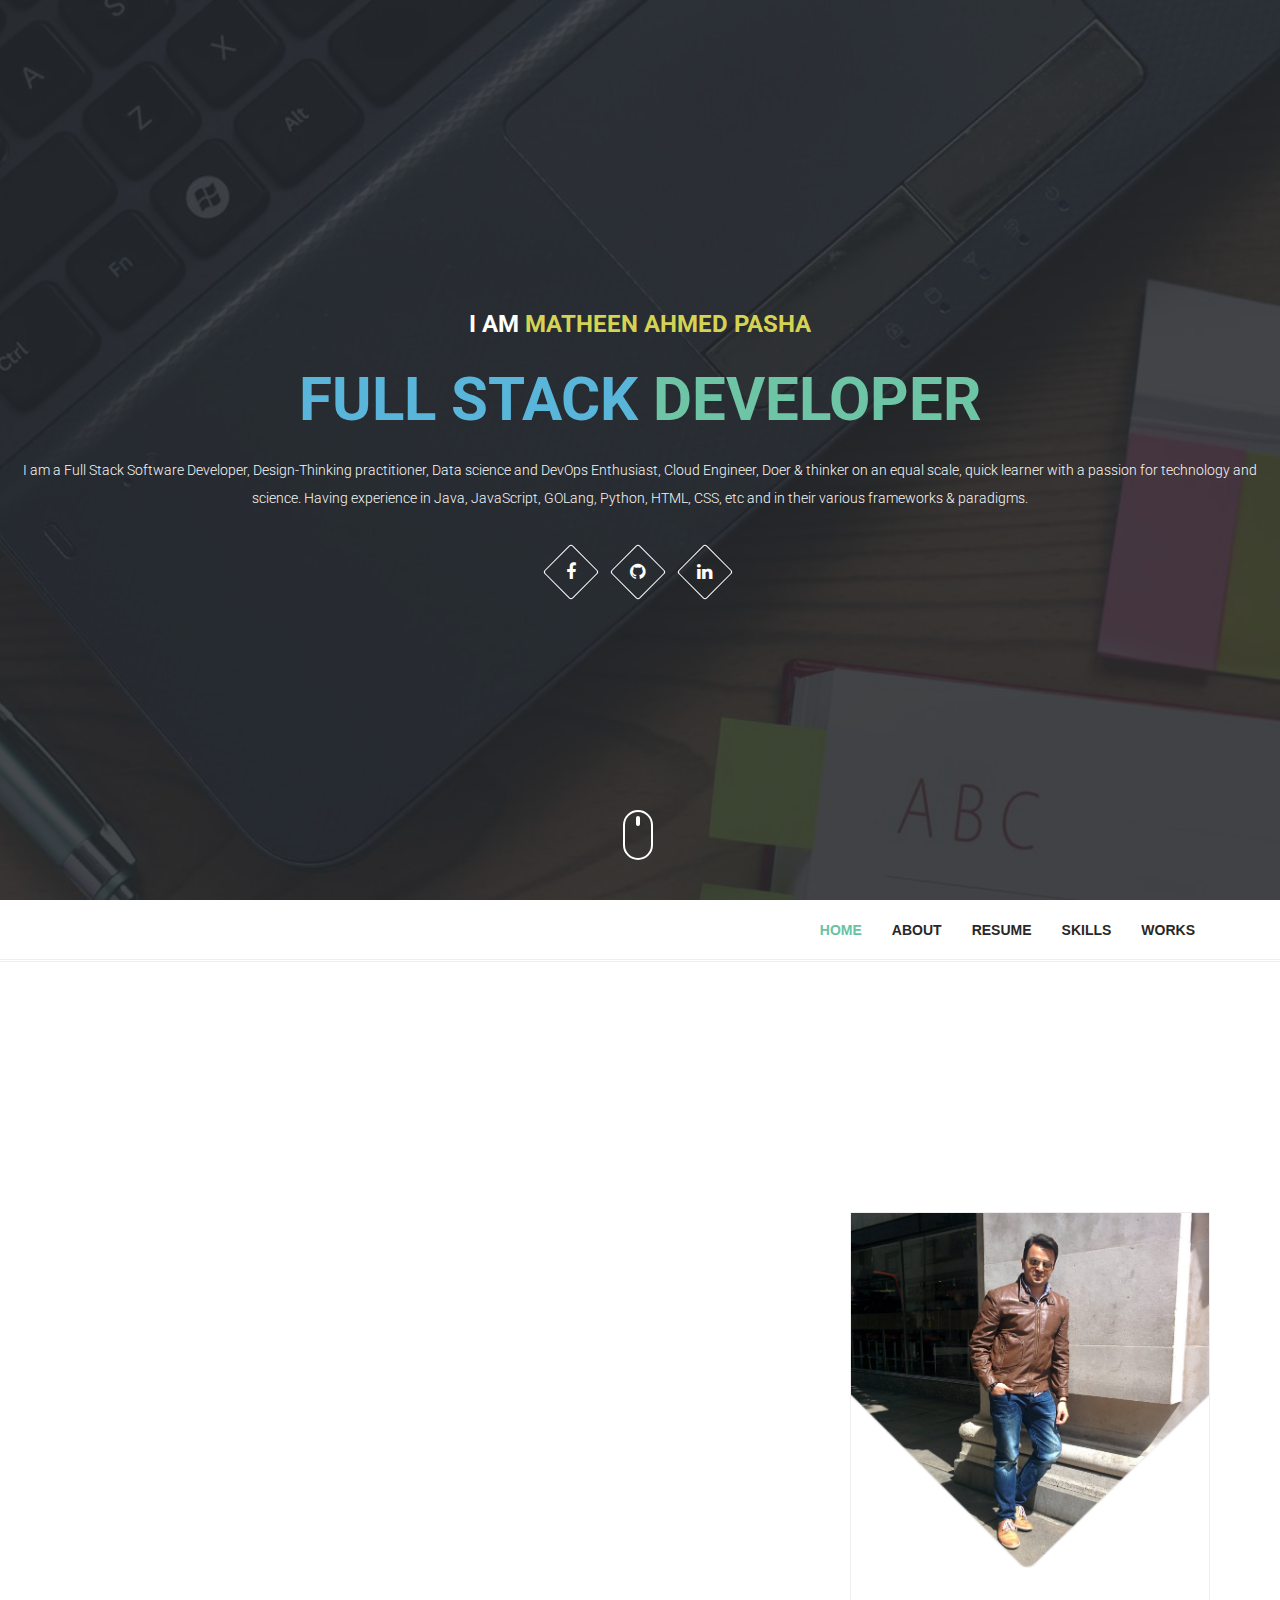
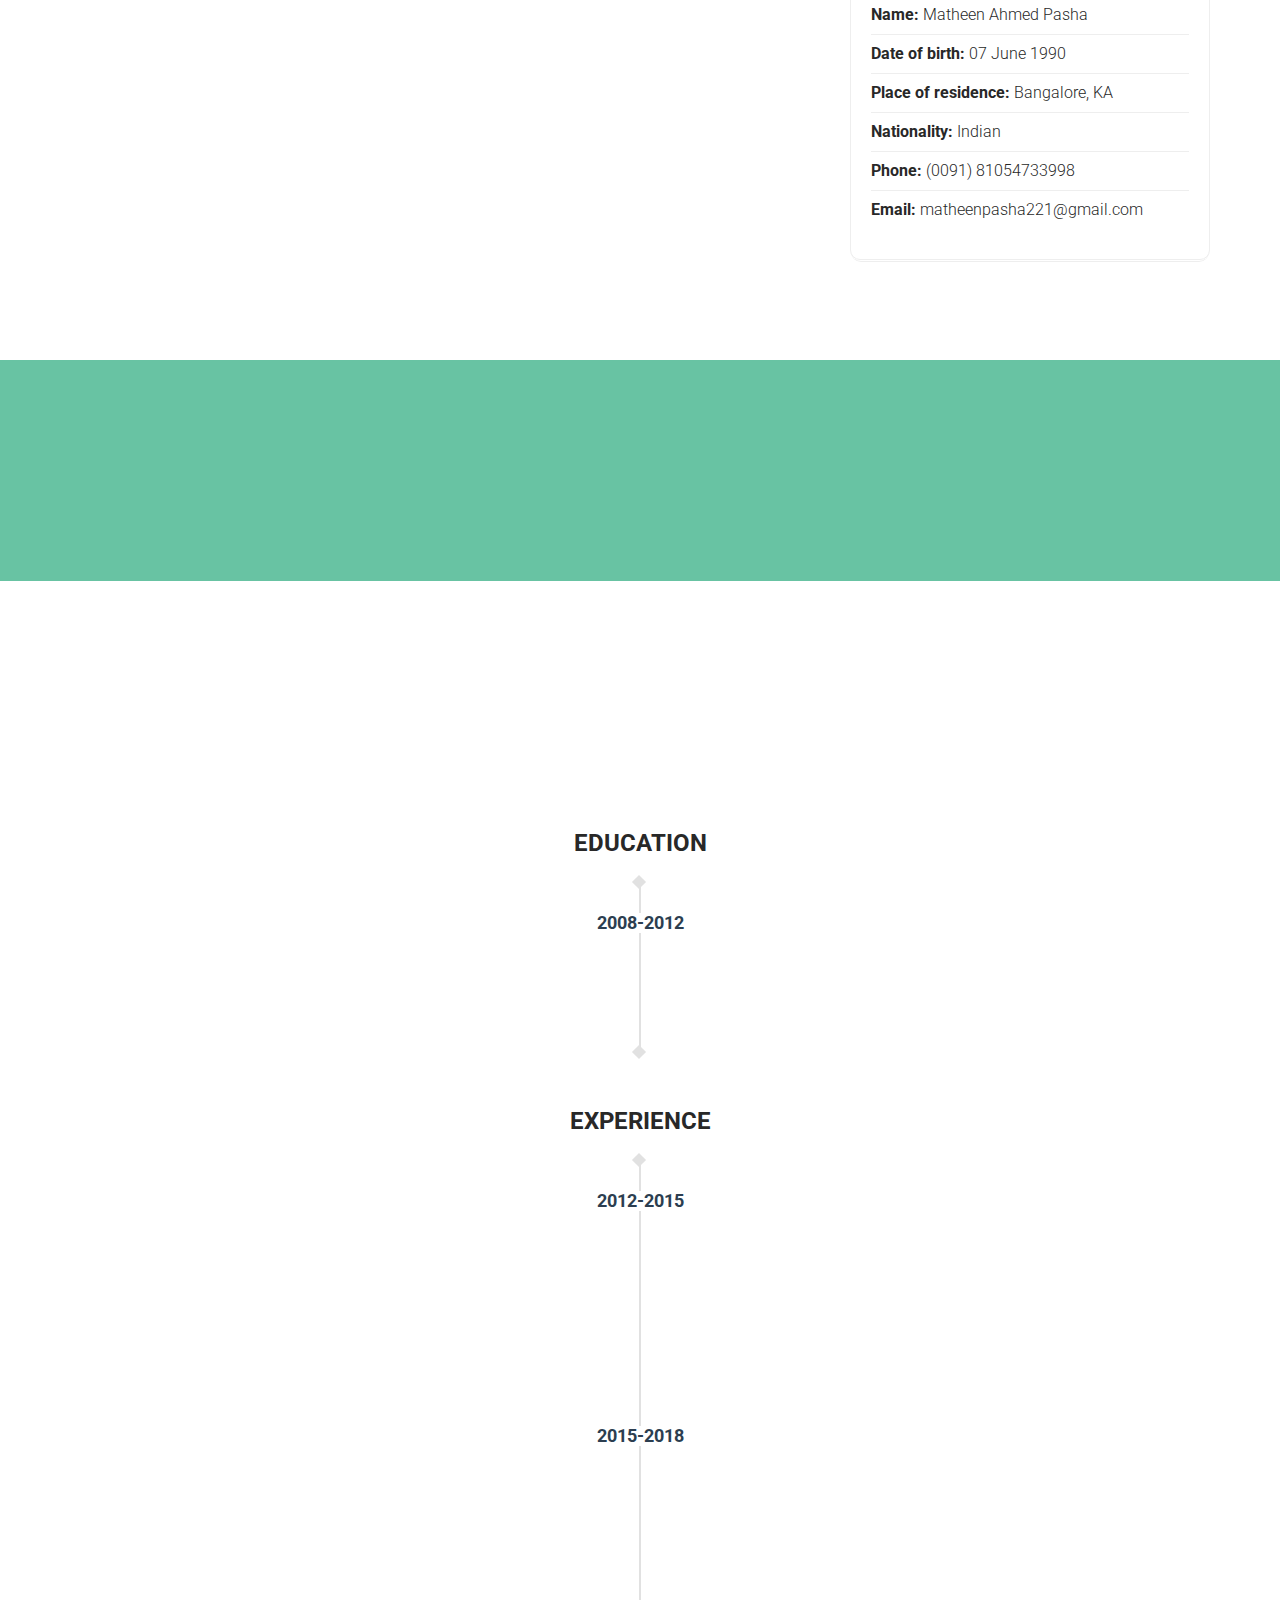
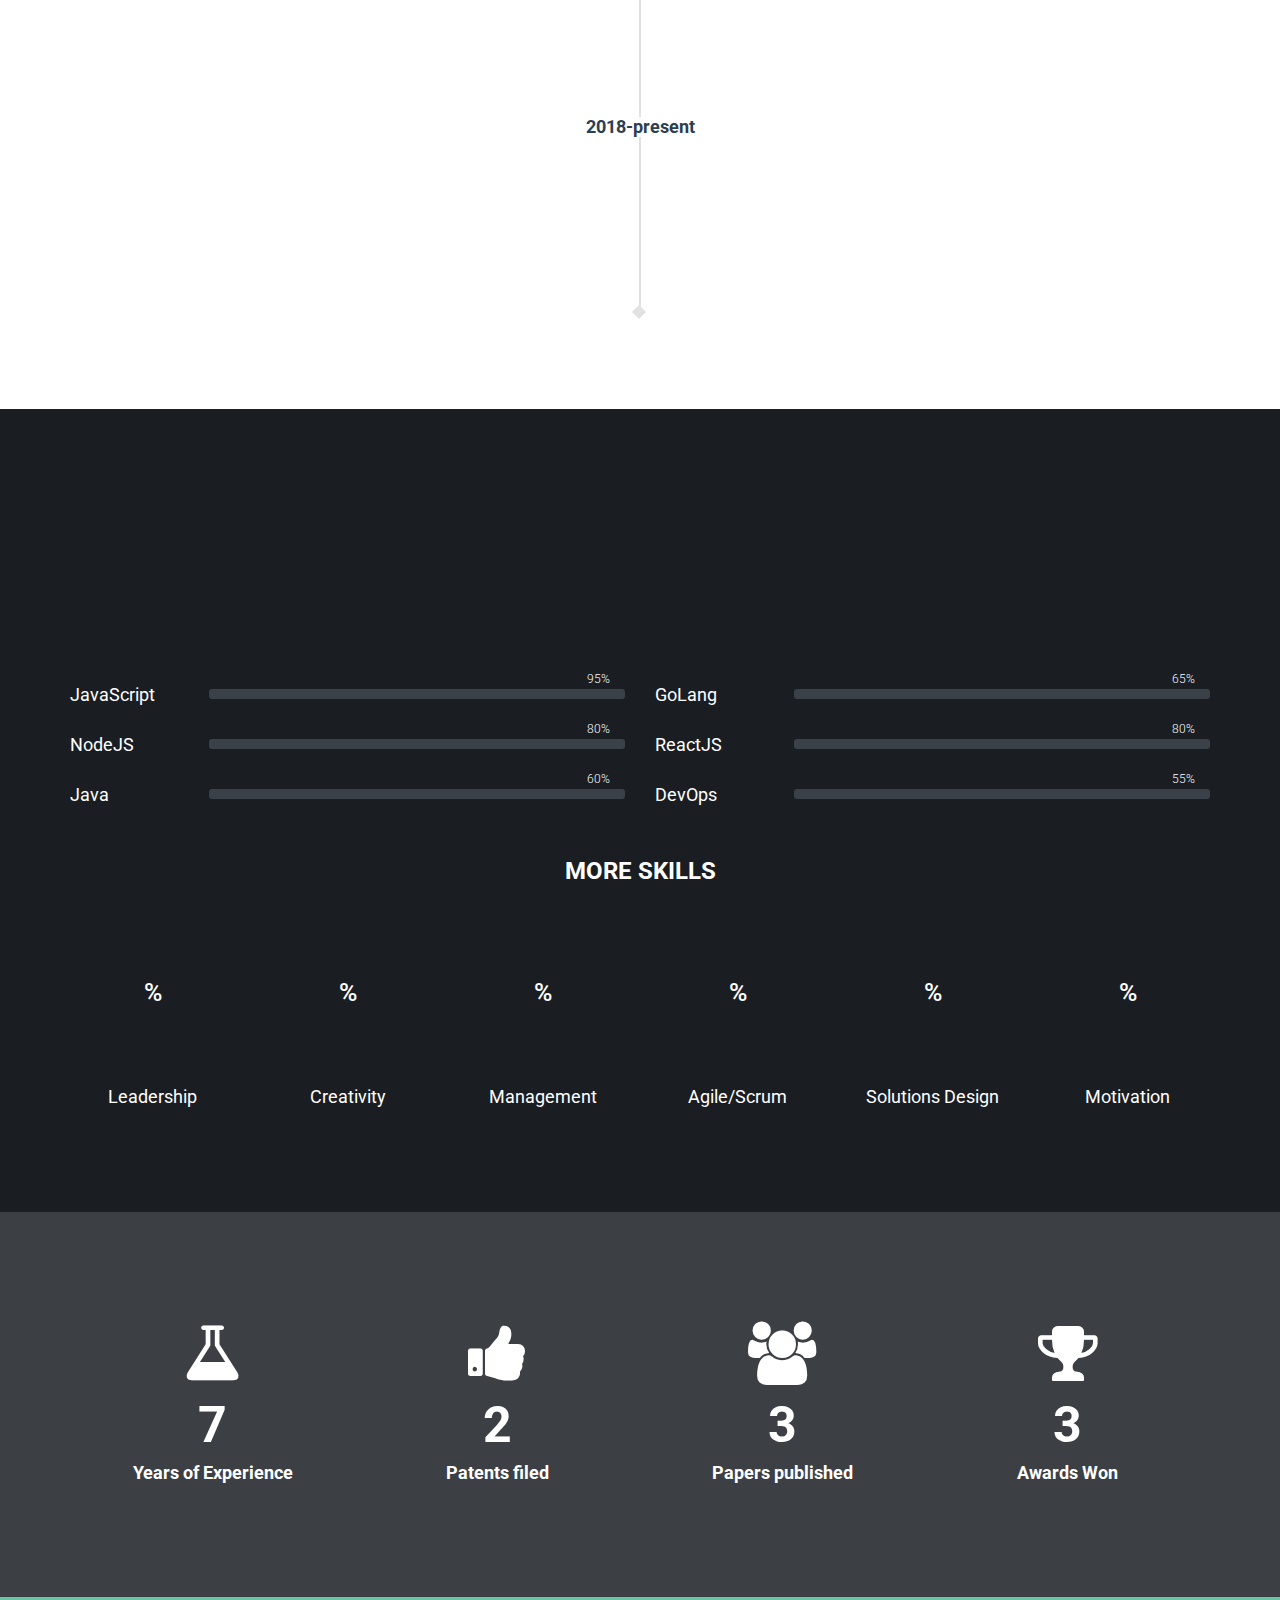
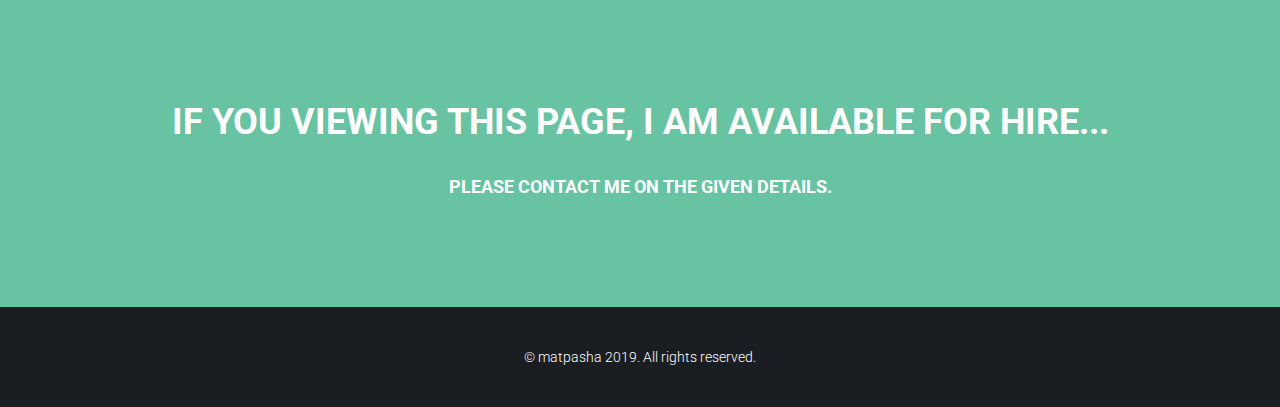
==== index.html @ d64f6df1 "Update index.html" ====
﻿<!DOCTYPE html>
<html lang="en">

<head>
	<meta charset="UTF-8">
	<meta name="viewport" content="width=device-width, initial-scale=1.0">
	<meta name="description" content="Resume of Matheen Ahmed Pasha">
  <meta name="keywords" content="Full stack developer, blockchain">
	<meta name="author" content="Matheen Ahmed Pasha">

	<title>Matheen Ahmed Pasha</title>

  <!-- Web Fonts -->
  <link href='http://fonts.googleapis.com/css?family=Roboto:400,300,500,700' rel='stylesheet' type='text/css'>
	<!-- Bootstrap core CSS -->
	<link href="assets/bootstrap/css/bootstrap.min.css" rel="stylesheet" media="screen">
	<!-- Font Awesome CSS -->
	<link href="assets/css/font-awesome.min.css" rel="stylesheet" media="screen">
	<!-- Animate css -->
  <link href="assets/css/animate.css" rel="stylesheet">
  <!-- Magnific css -->
	<link href="assets/css/magnific-popup.css" rel="stylesheet">
	<!-- Custom styles CSS -->
	<link href="assets/css/style.css" rel="stylesheet" media="screen">
  <!-- Responsive CSS -->
  <link href="assets/css/responsive.css" rel="stylesheet">

  <!-- HTML5 Shim and Respond.js IE8 support of HTML5 elements and media queries -->
  <!-- WARNING: Respond.js doesn't work if you view the page via file:// -->
  <!--[if lt IE 9]>
      <script src="https://oss.maxcdn.com/libs/html5shiv/3.7.0/html5shiv.js"></script>
      <script src="https://oss.maxcdn.com/libs/respond.js/1.4.2/respond.min.js"></script>
  <![endif]-->

  <link rel="shortcut icon" href="assets/images/ico/favicon.ico">

</head>

<body>
	<!-- Preloader -->
	<div id="tt-preloader">
		<div id="pre-status">
			<div class="preload-placeholder"></div>
		</div>
	</div>

	<!-- Home Section -->
	<section id="home" class="tt-fullHeight" data-stellar-vertical-offset="50" data-stellar-background-ratio="0.2">
		<div class="intro">
			<div class="intro-sub">I AM <span>Matheen Ahmed Pasha</span></div>
			<h1>FULL STACK <span>DEVELOPER</span></h1>
			<p>I am a Full Stack Software Developer,
				Design-Thinking practitioner, Data science and DevOps Enthusiast, Cloud Engineer, Doer & thinker on an equal scale,
				quick learner with a passion for technology and science.
				Having experience in Java, JavaScript, GOLang, Python, HTML, CSS, etc and in
				their various frameworks & paradigms.</p>

      <div class="social-icons">
        <ul class="list-inline">
          <li><a href="https://www.facebook.com/matheen.pasha" target="_blank"><i class="fa fa-facebook"></i></a></li>
					<li><a href="https://github.com/matheenpasha" target="_blank"><i class="fa fa-github"></i></a></li>
					<li><a href="https://www.linkedin.com/in/matpasha/" target="_blank"><i class="fa fa-linkedin"></i></a></li>
        </ul>
      </div> <!-- /.social-icons -->
		</div>

		<div class="mouse-icon">
			<div class="wheel"></div>
		</div>
	</section><!-- End Home Section -->




	<!-- Navigation -->
	<header class="header">
		<nav class="navbar navbar-custom" role="navigation">
			<div class="container">
				<div class="navbar-header">
					<button type="button" class="navbar-toggle" data-toggle="collapse" data-target="#custom-collapse">
						<span class="sr-only">Toggle navigation</span>
						<span class="icon-bar"></span>
						<span class="icon-bar"></span>
						<span class="icon-bar"></span>
					</button>
					<!-- <a class="navbar-brand" href="index.html"><img src="assets/images/logo.png" alt=""></a> -->
				</div>

				<div class="collapse navbar-collapse" id="custom-collapse">
					<ul class="nav navbar-nav navbar-right">
						<li><a href="#home">Home</a></li>
						<li><a href="#about">About</a></li>
						<li><a href="#resume">Resume</a></li>
						<li><a href="#skills">Skills</a></li>
						<li><a href="#works">Works</a></li>
						<!-- <li><a href="#blog">Blog</a></li>
            <li><a href="#contact">Contact</a></li> -->
					</ul>
				</div>
			</div><!-- .container -->
		</nav>
	</header><!-- End Navigation -->


    <!-- About Section -->
    <section id="about" class="about-section section-padding">
      <div class="container">
        <h2 class="section-title wow fadeInUp">About Me</h2>

        <div class="row">

          <div class="col-md-4 col-md-push-8">
            <div class="biography">
              <div class="myphoto">
                <img src="assets/images/mat.jpg" alt="">
              </div>
              <ul>
                <li><strong>Name:</strong> Matheen Ahmed Pasha</li>
                <li><strong>Date of birth:</strong> 07 June 1990</li>
								<li><strong>Place of residence:</strong> Bangalore, KA</li>
                <li><strong>Nationality:</strong> Indian</li>
                <li><strong>Phone:</strong> (0091) 81054733998</li>
                <li><strong>Email:</strong> matheenpasha221@gmail.com</li>
              </ul>
            </div>
          </div> <!-- col-md-4 -->

          <div class="col-md-8 col-md-pull-4">
            <div class="short-info wow fadeInUp">
              <h3>Objective</h3>
              <p>An opportunity to work and upgrade myself, as well as being involved in an organization that believes in gaining a competitive edge and giving back to the community. I'm presently expanding my solid experience as a full stack programmer. I focus on using my technical &amp; interpersonal skills to build great applications end to end based on latest technologies &amp; frameworks. I hope to develop skills in solutions designing and my knowledge of Blockchain, and become an honest asset to the current IT eco system. As an individual, I'm self-confident you’ll find me creative, hard working, funny and naturally passionate. I’m a forward thinker, which others may find inspiring when working as a team.</p>
            </div>

            <div class="short-info wow fadeInUp">
              <h3>What I Do ?</h3>
              <p>I started my career as a web developer initially building a robust mobile web-app framework for Europe's biggest tour operator  &amp; have moved full stack since I started working at IBM India software labs. Here at IBM, we are working on creating the next generation of Master Data Management which cloud native & has a data-first approach which will reduce the initial configuration & deployment time to a bare minimum.</p>

              <ul class="list-check">
                <li>Java</li>
                <li>JavaScript</li>
                <li>NodeJS</li>
                <li>GOLang</li>
                <li>Python</li>
								<li>DevOps - Docker & Kubernetes</li>
              </ul>
            </div>

            <!-- <div class="my-signature">
              <img src="assets/images/sign.png" alt="">
            </div> -->

            <div class="download-button">
              <!-- <a class="btn btn-info btn-lg" href="#contact"><i class="fa fa-paper-plane"></i>Send me message</a> -->
              <!-- <a class="btn btn-primary btn-lg" href="#"><i class="fa fa-download"></i>download my cv</a> -->
            </div>
          </div>


        </div> <!-- /.row -->
      </div> <!-- /.container -->
    </section><!-- End About Section -->

		<section class="hire-section text-center" data-stellar-vertical-offset="50" data-stellar-background-ratio="0.2">
      <div class="hire-section-bg">
        <div class="container">
          <div class="row">
            <div class="col-md-12">
              <!-- <h2>If you viewing this page, I am available for hire...</h2>
              <h4>Please contact me on given details.</h4> -->
            </div><!-- /.col-md-12 -->
          </div><!-- /.row -->
        </div><!-- /.container -->
      </div><!-- /.hire-section-bg -->
    </section><!-- End Hire Section -->





    <!-- Resume Section -->
    <section id="resume" class="resume-section section-padding">
        <div class="container">
            <h2 class="section-title wow fadeInUp">Resume</h2>
            <div class="row">
                <div class="col-md-12">
                    <div class="resume-title">
                        <h3>Education</h3>
                    </div>
                    <div class="resume">
                        <ul class="timeline">
                            <li>
                                <div class="posted-date">
                                    <span class="month">2008-2012</span>
                                </div><!-- /posted-date -->

                                <div class="timeline-panel wow fadeInUp">
                                    <div class="timeline-content">
                                        <div class="timeline-heading">
                                            <h3>Bachelor degree certificate</h3>
                                            <span>Bachelor of Engineering in Electronics & Communications, VTU</span>
                                        </div><!-- /timeline-heading -->

                                        <div class="timeline-body">
                                            <p>I have completed the Engineering degree with distinction honors</p>
                                        </div><!-- /timeline-body -->
                                    </div> <!-- /timeline-content -->
                                </div><!-- /timeline-panel -->
                            </li>
                        </ul>
                    </div>
                </div>
            </div><!-- /row -->

            <div class="row">
                <div class="col-md-12">
                    <div class="resume-title">
                        <h3>Experience</h3>
                    </div>
                    <div class="resume">
                        <ul class="timeline">
                            <li class="timeline-inverted">
                                <div class="posted-date">
                                  <span class="month">2012-2015</span>
                                </div><!-- /posted-date -->

                                <div class="timeline-panel wow fadeInUp">
                                    <div class="timeline-content">
                                        <div class="timeline-heading">
                                            <h3>System Analyst, Web Developer</h3>
                                            <span>Sonata Software Pvt Ltd, Bangalore</span>
                                        </div><!-- /timeline-heading -->

                                        <div class="timeline-body">
                                            <p>I joined Sonata as a fresher &amp; was moved to client location in London within a year. I worked very closely wth the client at their office for 2 years.</p>
                                        </div><!-- /timeline-body -->
                                    </div> <!-- /timeline-content -->
                                </div> <!-- /timeline-panel -->
                            </li>

                            <li>
                                <div class="posted-date">
                                  <span class="month">2015-2018</span>
                                </div><!-- /posted-date -->

                                <div class="timeline-panel wow fadeInUp">
                                    <div class="timeline-content">
                                        <div class="timeline-heading">
                                            <h3>Software Engineer</h3>
                                            <span>IBM India Software Labs, Bangalore</span>
                                        </div><!-- /timeline-heading -->

                                        <div class="timeline-body">
                                            <p>Initially joined the DB2 open source drivers team, now we are working on creating the next generation of Master Data Management on Blockchain where I am contributing as a tech evangelist for exploring various technologies and using them to implement a Entity resolution product on IBM's very own Hyperledger framework</p>
                                        </div><!-- /timeline-body -->
                                    </div> <!-- /timeline-content -->
                                </div><!-- /timeline-panel -->
                            </li>

														<li class="timeline-inverted">
																<div class="posted-date">
																	<span class="month">2018-present</span>
																</div><!-- /posted-date -->

																<div class="timeline-panel wow fadeInUp">
																		<div class="timeline-content">
																				<div class="timeline-heading">
																						<h3>Senior Staff Software Engineer</h3>
																						<span>IBM India Software Labs, Bangalore</span>
																				</div><!-- /timeline-heading -->

																				<div class="timeline-body">
																						<p>Leading a smaller team in the IBM's Master Data Management (MDM) bigger product team, for the India lab, to deliver the UI microservice for configuration hub in the new cloud-native next-gen MDM</p>
																				</div><!-- /timeline-body -->
																		</div> <!-- /timeline-content -->
																</div><!-- /timeline-panel -->
														</li>
                        </ul>
                    </div>
                </div>
            </div><!-- /row -->
        </div><!-- /.container -->
    </section><!-- End Resume Section -->


    <!-- Skills Section -->
    <section id="skills" class="skills-section section-padding">
      <div class="container">
        <h2 class="section-title wow fadeInUp">Skills</h2>

        <div class="row">
          <div class="col-md-6">
            <div class="skill-progress">
              <div class="skill-title"><h3>JavaScript</h3></div>
              <div class="progress">
                <div class="progress-bar six-sec-ease-in-out" role="progressbar" aria-valuenow="95" aria-valuemin="0" aria-valuemax="100" ><span>95%</span>
                </div>
              </div><!-- /.progress -->
            </div><!-- /.skill-progress -->

            <div class="skill-progress">
              <div class="skill-title"><h3>NodeJS</h3></div>
              <div class="progress">
                <div class="progress-bar six-sec-ease-in-out" role="progressbar" aria-valuenow="80" aria-valuemin="0" aria-valuemax="100" ><span>80%</span>
                </div>
              </div><!-- /.progress -->
            </div><!-- /.skill-progress -->
            <div class="skill-progress">
              <div class="skill-title"><h3>Java</h3></div>
              <div class="progress">
                <div class="progress-bar six-sec-ease-in-out" role="progressbar" aria-valuenow="60" aria-valuemin="0" aria-valuemax="100" ><span>60%</span>
                </div>
              </div><!-- /.progress -->
            </div><!-- /.skill-progress -->
          </div><!-- /.col-md-6 -->

          <div class="col-md-6">
            <div class="skill-progress">
              <div class="skill-title"><h3>GoLang</h3></div>
              <div class="progress">
                <div class="progress-bar six-sec-ease-in-out" role="progressbar" aria-valuenow="65" aria-valuemin="0" aria-valuemax="100" ><span>65%</span>
                </div>
              </div><!-- /.progress -->
            </div><!-- /.skill-progress -->
            <div class="skill-progress">
              <div class="skill-title"><h3>ReactJS</h3></div>
              <div class="progress">
                <div class="progress-bar six-sec-ease-in-out" role="progressbar" aria-valuenow="80" aria-valuemin="0" aria-valuemax="100" ><span>80%</span>
                </div>
              </div><!-- /.progress -->
            </div><!-- /.skill-progress -->
            <div class="skill-progress">
              <div class="skill-title"><h3>DevOps</h3></div>
              <div class="progress">
                <div class="progress-bar six-sec-ease-in-out" role="progressbar" aria-valuenow="60" aria-valuemin="0" aria-valuemax="100" ><span>55%</span>
                </div>
              </div><!-- /.progress -->
            </div><!-- /.skill-progress -->
          </div><!-- /.col-md-6 -->
        </div><!-- /.row -->

        <div class="skill-chart text-center">
          <h3>More skills</h3>
        </div>

        <div class="row more-skill text-center">
          <div class="col-xs-12 col-sm-4 col-md-2">
              <div class="chart" data-percent="65" data-color="e74c3c">
                    <span class="percent"></span>
                    <div class="chart-text">
                      <span>leadership</span>
                    </div>
                </div>
            </div>
            <div class="col-xs-12 col-sm-4 col-md-2">
              <div class="chart" data-percent="80" data-color="2ecc71">
                    <span class="percent"></span>
                    <div class="chart-text">
                      <span>Creativity</span>
                    </div>
                </div>
            </div>
            <div class="col-xs-12 col-sm-4 col-md-2">
              <div class="chart" data-percent="55" data-color="3498db">
                    <span class="percent"></span>
                    <div class="chart-text">
                      <span>Management</span>
                    </div>
                </div>
            </div>
            <div class="col-xs-12 col-sm-4 col-md-2">
              <div class="chart" data-percent="70" data-color="3498db">
                    <span class="percent"></span>
                    <div class="chart-text">
                      <span>Agile/Scrum</span>
                    </div>
                </div>
            </div>
            <div class="col-xs-12 col-sm-4 col-md-2">
              <div class="chart" data-percent="21" data-color="3498db">
                    <span class="percent"></span>
                    <div class="chart-text">
                      <span>Solutions design</span>
                    </div>
                </div>
            </div>
            <div class="col-xs-12 col-sm-4 col-md-2">
              <div class="chart" data-percent="78" data-color="3498db">
                    <span class="percent"></span>
                    <div class="chart-text">
                      <span>Motivation</span>
                    </div>
                </div>
            </div>
        </div>

      </div><!-- /.container -->
    </section><!-- End Skills Section -->


    <!-- Works Section -->



    <!-- Facts Section -->
    <section id="facts" class="facts-section text-center" data-stellar-vertical-offset="50" data-stellar-background-ratio="0.2">
      <div class="tt-overlay-bg">
        <div class="container">
          <div class="row">
            <div class="col-md-12">
              <div class="count-wrap">
                <div class="col-sm-3 col-xs-6">
                  <i class="fa fa-flask"></i>
                  <h3 class="timer">7</h3>
                  <p>Years of Experience</p>
                </div>
                <div class="col-sm-3 col-xs-6">
                  <i class="fa fa-thumbs-up"></i>
                  <h3 class="timer">2</h3>
                  <p>Patents filed</p>
                </div>
                <div class="col-sm-3 col-xs-6">
                  <i class="fa fa-users"></i>
                  <h3 class="timer">3</h3>
                  <p>Papers published</p>
                </div>
                <div class="col-sm-3 col-xs-6">
                  <i class="fa fa-trophy"></i>
                  <h3 class="timer">3</h3>
                  <p>Awards Won</p>
                </div>
              </div><!-- /count-wrap -->
            </div><!-- /.col-md-12 -->
          </div><!-- /.row -->
        </div><!-- /.container -->
      </div>
    </section> <!-- End Facts Section -->




    <!-- Hire Section -->
    <section class="hire-section text-center" data-stellar-vertical-offset="50" data-stellar-background-ratio="0.2">
      <div class="hire-section-bg">
        <div class="container">
          <div class="row">
            <div class="col-md-12">
              <h2>If you viewing this page, I am available for hire...</h2>
              <h4>Please contact me on the given details.</h4>
            </div><!-- /.col-md-12 -->
          </div><!-- /.row -->
        </div><!-- /.container -->
      </div><!-- /.hire-section-bg -->
    </section><!-- End Hire Section -->



    <!-- Contact Section -->



	<!-- Footer Section -->
    <footer class="footer-wrapper">
      <div class="container">
        <div class="row">
          <div class="col-md-12">
            <div class="copyright text-center">
              <p>&copy; matpasha 2019. All rights reserved.</p>
            </div>
          </div>
        </div>
      </div>
    </footer><!-- End Footer Section -->


	<!-- Scroll-up -->
	<div class="scroll-up">
		<a href="#home"><i class="fa fa-angle-up"></i></a>
	</div>

	<!-- Javascript files -->
	<script src="assets/js/jquery.js"></script>
	<script src="assets/bootstrap/js/bootstrap.min.js"></script>
  <script src="assets/js/jquery.stellar.min.js"></script>
	<script src="assets/js/jquery.sticky.js"></script>
  <script src="assets/js/smoothscroll.js"></script>
	<script src="assets/js/wow.min.js"></script>
  <script src="assets/js/jquery.countTo.js"></script>
  <script src="assets/js/jquery.inview.min.js"></script>
  <script src="assets/js/jquery.easypiechart.js"></script>
  <script src="assets/js/jquery.shuffle.min.js"></script>
  <script src="assets/js/jquery.magnific-popup.min.js"></script>
  <!-- <script src="http://a.vimeocdn.com/js/froogaloop2.min.js"></script> -->
  <script src="assets/js/jquery.fitvids.js"></script>
  <!-- <script src="https://maps.googleapis.com/maps/api/js?v=3.exp&amp;sensor=false"></script> -->
  <script src="assets/js/scripts.js"></script>
</body>
</html>
---- assets/css/style.css ----
/*
    Author: TrendyTheme
    Template: I AM X
    Version: 1.2
    URL: http://demo.trendytheme.net/iamx/html
*/


/*
====================================
------------------------------------
    1. General
    2. Typography
    3. Home
    4. Navigation
    5. About
    6. Video
    7. Resume
    8. Skill
    9. Chart
    10. Work
    11. Facts
    12. Blog
    13. Hire
    14. Contact
    15. Footer
-------------------------------------
=====================================
*/


body{
    font-family: 'Roboto', sans-serif;
    line-height: 28px;
    font-weight: 300;
    font-size: 14px;
    color:#282828;
    background-color: #fff;
    -webkit-text-size-adjust: 100%;
    -webkit-overflow-scrolling: touch;
    -webkit-font-smoothing: antialiased !important;
}

body, html{
    overflow-x:hidden;
}

/* Link style
---------------------------------------------------------*/
a {
    color: #68c3a3;
}
a,
a > * {
    outline: none;
    cursor: pointer;
    text-decoration: none;
}
a:focus,
a:hover {
    outline: none;
    color: #333333;
    text-decoration: none;
}


/* Transition elsements
-------------------------------------------------------- */
.navbar a,
.form-control {
	-webkit-transition: all 0.4s ease-in-out 0s;
	   -moz-transition: all 0.4s ease-in-out 0s;
		-ms-transition: all 0.4s ease-in-out 0s;
		 -o-transition: all 0.4s ease-in-out 0s;
			transition: all 0.4s ease-in-out 0s;
}

a,
.btn {
	-webkit-transition: all 0.125s ease-in-out 0s;
	   -moz-transition: all 0.125s ease-in-out 0s;
		-ms-transition: all 0.125s ease-in-out 0s;
		 -o-transition: all 0.125s ease-in-out 0s;
			transition: all 0.125s ease-in-out 0s;
}

/* Reset box-shadow
/* ------------------------------------------------------ */

.btn,
.form-control,
.form-control:hover,
.form-control:focus,
.navbar-custom .dropdown-menu {
	-webkit-box-shadow: none;
			box-shadow: none;
}




/* === Typography === */

h1, h2, h3, h4, h5, h6{
    font-weight: 700;
    margin:0;
    text-transform: uppercase;
}

h1 {
    font-size: 36px;
    line-height: 36px;
}

h2 {
    font-size: 30px;
    line-height: 30px;
}

h3 {
    font-size: 24px;
    line-height: 24px;
}

h4 {
    font-size: 18px;
}

h5 {
    font-size: 14px;
}

h6 {
    font-size     : 12px;
}



/* === FORM STYLE === */
.form-control {
    height: 45px;
    background-color: #f7f7f7;
    border: 1px solid #e8e8e8;
    border-radius: 0;
    box-shadow: none;
}

.form-control:focus {
    border-color: #68c3a3;
    box-shadow: none;
}




/* Alert Style
-----------------------------------------------------*/
.alert {
    padding: 10px 15px;
    margin-top: 20px;
    margin-bottom: 20px;
    border-radius: 0;
}

.alert strong {
  display: inline-block !important;
  margin: 0 !important;
}



/* BUTTON STYLE
-----------------------------------------------------*/
/*common-btn*/
.btn{
    border: 0;
    border-bottom: 3px solid;
    font-weight: 700;
    text-transform: uppercase;
    line-height: 28px;
    padding: 9px 22px;
}

/*large-btn*/
.btn-lg,
.btn-group-lg>.btn {
    padding: 14px 20px;
    font-size: 14px;
    border-radius: 4px;
}

/*btn-primary*/
.btn-primary{
    background-color:#68c3a3;
    border-color: rgba(51, 51, 51, 0.15);
}

.btn-primary:hover,
.btn-primary:focus,
.btn-primary.focus,
.btn-primary:active,
.btn-primary.active,
.open>.dropdown-toggle.btn-primary {
    color: #fff;
    background-color: #4eb28f;
    border-color: #4eb28f;
}

/*btn-info*/
.btn-info{
    background-color:#52b3d9;
    border-color: rgba(51, 51, 51, 0.15);
}

.btn-info:hover,
.btn-info:focus,
.btn-info.focus,
.btn-info:active,
.btn-info.active,
.open>.dropdown-toggle.btn-info {
    color: #fff;
    background-color: #4aa0c2;
    border-color: #4aa0c2;
}

/*btn-default*/
.btn-default {
    background: transparent;
    border: 1px solid #fff;
    color: #fff;
}
.btn-default:hover,
.btn-default:focus,
.btn-default.focus,
.btn-default:active,
.btn-default.active{
    color: #68c3a3;
    background-color: #fff;
    border-color: #fff;
}


button:focus {
    outline: none;
}


/*IMAGES*/
img {
    width: 100%;
}

hr {
    margin-top: 15px;
    margin-bottom: 15px;
}

.no-padding {
    padding: 0;
}

/* LIST STYLE
-------------------------------------------------- */
ul, ol {
    margin     : 0;
    padding    : 0;
    list-style : none
}


ul.list-check {

}

ul.list-check li{
    position: relative;
    font-size: 18px;
    line-height: 32px;
}
ul.list-check li::before {
    content: "\f00c";
    font-family: fontawesome;
    color: #68c3a3;
    margin-right: 10px;
}


/* === MAIN === */
.section-padding {
	padding: 120px 0 100px;
}


/* SECTION TITLE
----------------------------------------------------- */
.section-title {
    margin-bottom: 80px;
    text-align: center;
    font-size: 50px;
    line-height: 50px;
    color: #2c3e50;
    position: relative;
}

.section-title::after {
    content: "";
    background: url(../../assets/images/section-divider.png) no-repeat 0 0;
    height: 15px;
    width: 113px;
    position: absolute;
    left: 0;
    right: 0;
    bottom: -40px;
    margin: 0 auto;
}



/* === HOME === */
@media (max-width : 640px) {
    .tt-fullHeight{
        height: 560px !important;
    }
}


#home {
	background: url(../images/home2.jpg) no-repeat center center;
	-webkit-background-attachment: fixed;
    background-attachment: fixed;
	background-color: #222;
	background-size: cover;
	padding: 0;
	position: relative;
}
#home:before {
	content: "";
	background-color: rgba(26, 30, 35, 0.85);
	position: absolute;
	top: 0;
	left: 0;
	width: 100%;
	height: 100%;
}

.intro {
	position: absolute;
	width: 100%;
	top: 50%;
	left: 0;
	text-align: center;
	-webkit-transform: translate(0%, -50%);
	   -moz-transform: translate(0%, -50%);
		-ms-transform: translate(0%, -50%);
		 -o-transform: translate(0%, -50%);
			transform: translate(0%, -50%);
	padding: 0 15px;
}

.intro h1{
	font-size: 60px;
	line-height: 80px;
	margin-bottom: 16px;
	color: #52b3d9;
}
.intro h1 span{
	color: #68c3a3;
}
.intro p{
	color: #f7f7f7;
	margin-bottom: 40px;
}

.intro-sub {
	color: #fff;
	font-size: 24px;
	line-height: 32px;
	font-weight: 700;
	text-transform: uppercase;
	display: block;
	margin-bottom: 20px;
}

.intro-sub span {
  color: #d4d14b;
}

/*
SOCIAL ICON
-------------------------------------------*/
.social-icons {
    margin-top: 20px;
}
.social-icons a i{
    position: relative;
    color: #fff;
    font-size: 18px;
    margin: 0 7px;
    line-height: 40px;
    text-align: center;
    width: 40px;
    height: 40px;
}

.social-icons a i::before {
    position: relative;
    z-index: 1;
}

.social-icons a i::after {
    position: absolute;
    content: "";
    left: 0;
    top: 0;
    width: 40px;
    height: 40px;
    border: 1px solid #fff;
    border-radius: 3px;
    -webkit-transform: rotate(45deg);
       -moz-transform: rotate(45deg);
        -ms-transform: rotate(45deg);
         -o-transform: rotate(45deg);
            transform: rotate(45deg);
    -webkit-transition: all 300ms;
       -moz-transition: all 300ms;
         -o-transition: all 300ms;
            transition: all 300ms;
}

.social-icons a i:hover::after{
    background: #68c3a3;
    border: 1px solid transparent;
    z-index: 0;
}


/* === NAVIGATION === */
.header {
    border-bottom: 1px solid #eee;
    position: relative;
    width: 100%;
    z-index: 998;
    padding-bottom: 1px;
    background: #fff;
}

.header::after {
    border-bottom:1px solid #eee;
    width: 100%;
    position: absolute;
    content: "";
    height: 2px;
    bottom: 1px;
    left: 0;
}

.navbar-custom {
    border: 0;
    border-radius: 0;
    margin: 0;
    text-transform: uppercase;
    font-family: 'Roboto Condensed', sans-serif;
}


.navbar-custom,
.navbar-custom .dropdown-menu {
    background: #fff;
    padding: 0;
}

.navbar-custom ul li a span{
    margin-left:5px;
}

.navbar-custom .dropdown-menu {
    margin-top:10px;
    display: block;
    visibility: hidden;
    opacity:0;
    border: 1px solid #ddd;
    border-top: 2px solid #68c3a3;
    border-radius: 0;
    border-bottom: 3px double #ddd;
    background-color: #FFFFFF;
    -webkit-transition:all 400ms;
    -moz-transition:all 400ms;
    -o-transition:all 400ms;
    transition:all 400ms;
}

.navbar-right .dropdown-menu {
  right: auto;
  left: 0;
}
.navbar-custom .navbar-nav > li:hover .dropdown-menu{
    display: block;
    opacity:1;
    visibility: visible;
    margin-top:-2px;
}

.navbar-custom .navbar-nav > li > a{
    color: #282828;
    font-size: 14px;
    font-weight: 700;
    padding-top: 20px;
    padding-bottom: 20px;
    text-transform: uppercase;
}

.navbar-custom .dropdown-menu > li{
    border-bottom: 1px solid #F0F0F0;
}

.navbar-custom .dropdown-menu > li:last-child{
    border-bottom: 0;
}

.navbar-custom .dropdown-menu > li > a {
    padding: 10px 20px;
    color: #282828;
    font-size: 14px;
    font-weight: 700;
}

.navbar-custom .nav li.active,
.navbar-custom .nav li a:hover,
.navbar-custom .nav li a:focus,
.navbar-custom .navbar-nav > li.active > a {
    background: none;
    outline: 0;
    color: #68c3a3;
}

.navbar-custom .navbar-brand {
    font-weight: 700;
    font-size: 18px;
}

.navbar-custom .nav .open > a,
.navbar-custom .dropdown-menu > li > a:hover,
.navbar-custom .dropdown-menu > li > a:focus {
    background: #f5f5f5;
}

.navbar-custom .navbar-toggle .icon-bar {
    background: #222;
}



/* === About Section === */
.short-info {
    margin-bottom: 40px;
}

.short-info h3 {
    margin-bottom: 30px;
}

.short-info ul {
    margin-top: 10px;
    display:inline-block;
}
.short-info ul li {
    width: 50%;
    float: left;
}

.my-signature{
    margin-bottom: 45px;
}
.my-signature img{
    width: inherit;
}


/*download-button*/
.download-button a {
    margin-right: 20px;
    color: #fff;
}
.download-button a i {
    margin-right: 10px;
}


.biography{
    border-bottom-left-radius: 10px;
    border-bottom-right-radius: 10px;
    border:1px solid #EEEEEE;
    position: relative;
}

.biography::after{
    content: "";
    border-bottom: 1px solid #EEEEEE;
    position: absolute;
    bottom: -3px;
    width: 100%;
    border-radius: 10px;
    height: 20px;
}

.myphoto{
    position: relative;
    background: url(../../assets/images/photo-frame.png) bottom center no-repeat;
    background-size: contain;
}

.myphoto img{
    position: relative;
    z-index: -1;
}

.biography ul{
    padding:25px 20px 30px;
}

.biography ul li{
    padding:5px 0;
    font-size: 16px;
    border-bottom:1px solid #EEEEEE;
}

.biography ul li:last-child{
    border-bottom:0;
}



/* === Video Section === */

.video-section {
    background: url(../images/video-bg.jpg) no-repeat center center;
    background-size: cover;
    position: relative;
    min-height: 500px;
}

.video-intro {
    position: absolute;
    top: 50%;
    left: 50%;
    color: #fff;
    padding: 0 20px;
    text-align: center;
    -webkit-transform: translate(-50%, -50%);
    -moz-transform: translate(-50%, -50%);
    -ms-transform: translate(-50%, -50%);
    transform: translate(-50%, -50%);
}

.video-intro a {
    display: inline-block;
    color: #fff;
    width: 70px;
    height: 60px;
    line-height: 60px;
    font-size: 30px;
    border: 1px solid #fff;
}
.video-intro a:hover {
    color: #68c3a3;
    background-color: #fff;
    border: 1px solid transparent;
}

.video-intro h2 {
    margin-top: 30px;
    text-transform: uppercase;
}


/* === Resume Section === */

/*---------------------------------------------------------
Resume Timeline
-----------------------------------------------------------*/
.resume-title h3{
    text-align: center;
}
.resume-section > div > div{
    margin-bottom: 60px;
}
.resume-section > div > div:nth-of-type(2){
    margin-bottom: 0;
}
.resume-title{
    margin-bottom: 30px;
}
.timeline {
    position: relative;
    padding: 0;
    list-style: none;
}

.resume{
    position: relative;
}

.resume:before{
    content: "";
    position: absolute;
    top: -8px;
    width: 10px;
    height: 10px;
    background-color: #e1e1e1;
    left: 50%;
    margin-left: -6px;
    -webkit-transform: rotate(45deg);
       -moz-transform: rotate(45deg);
        -ms-transform: rotate(45deg);
         -o-transform: rotate(45deg);
            transform: rotate(45deg);
}

.resume:after{
    content: "";
    position: absolute;
    bottom: -8px;
    width: 10px;
    height: 10px;
    background-color: #e1e1e1;
    left: 50%;
    margin-left: -6px;
    -webkit-transform: rotate(45deg);
       -moz-transform: rotate(45deg);
        -ms-transform: rotate(45deg);
         -o-transform: rotate(45deg);
            transform: rotate(45deg);
}

.timeline:before {
    content: "";
    position: absolute;
    top: 0;
    bottom: 0;
    width: 2px;
    margin-left: -1.5px;
    background-color: #e1e1e1;
}

.timeline>li {
    position: relative;
    margin-bottom: 50px;
    min-height: 50px;
}

.timeline>li:before,
.timeline>li:after {
    content: " ";
    display: table;
}

.timeline>li:after {
    clear: both;
}

.timeline>li .timeline-panel {
    float: left;
    position: relative;
    width: 100%;
}

.timeline-content{
    padding:5px 20px 0 20px;
}

.timeline>li .timeline-panel:before {
    right: auto;
    left: -15px;
    border-right-width: 15px;
    border-left-width: 0;
}

.timeline>li .timeline-panel:after {
    right: auto;
    left: -14px;
    border-right-width: 14px;
    border-left-width: 0;
}

.timeline>li .posted-date {
    position: relative;
    text-align: center;
    background-color: #fff;
    left: 20px;
}


.timeline>li .posted-date .month {
    font-size: 18px;
    line-height: 20px;
    font-weight: 700;
    display: block;
    color: #2c3e50;
    top: 0;
    float: left;
}

.timeline>li.timeline-inverted>.timeline-panel {
    float: right;
    text-align: left;
}

.timeline>li.timeline-inverted>.timeline-panel:before {
    right: auto;
    left: -15px;
    border-right-width: 15px;
    border-left-width: 0;
}

.timeline>li.timeline-inverted>.timeline-panel:after {
    right: auto;
    left: -14px;
    border-right-width: 14px;
    border-left-width: 0;
}

.timeline>li:last-child {
    margin-bottom: 0;
}

.timeline-heading h3 {
    font-size: 20px;
    line-height: 28px;
}
.timeline-heading span{
    display: block;
    font-weight: 700;
    margin-bottom: 20px;
}





@media(min-width:992px) {
.timeline:before {
    left: 50%;
}

.timeline>li {
    margin-bottom: 15px;
    min-height: 100px;
}

.timeline>li .posted-date {
    position: absolute;
    text-align: center;
    background-color: #fff;
}

.timeline>li .timeline-panel {
    float: left;
    width: 43%;
    text-align: right;
    border: 1px solid #eee;
    position: relative;
}

.timeline-content{
    position: relative;
    padding: 24px;
    background-color: #fff;
    -webkit-transition:all 400ms;
    -moz-transition:all 400ms;
    -o-transition:all 400ms;
    transition: all 400ms;
}

.timeline-content::after{
    border: 1px solid #eee;
    width: 100%;
    position: absolute;
    content: "";
    bottom: -3px;
    height:10px;
    left: 0;
    z-index: -1;
}

.timeline>li .timeline-content:hover {
    background: #68c3a3;
    color: #fff;
}

.timeline>li .timeline-panel::before,
.timeline>li.timeline-inverted .timeline-panel::before {
    content: "";
    top: 25px;
    position: absolute;
    border-top: 10px solid transparent;
    border-bottom: 10px solid transparent;
}
.timeline>li .timeline-panel::before {
    left: 100%;
    border-left: 12px solid #ECECEC;
    -webkit-transition:all 400ms;
    -moz-transition:all 400ms;
    -o-transition:all 400ms;
    transition: all 400ms;
}
.timeline>li .timeline-panel:hover::before {
    border-left: 12px solid #68c3a3;
}

.timeline>li.timeline-inverted .timeline-panel::before {
    right: 100%;
    border-right: 12px solid #ECECEC;
    -webkit-transition:all 400ms;
    -moz-transition:all 400ms;
    -o-transition:all 400ms;
    transition: all 400ms;
}
.timeline>li.timeline-inverted .timeline-panel:hover::before {
    border-right: 12px solid #68c3a3;
    border-left: 0;
}

.timeline>li .timeline-panel::after,
.timeline>li.timeline-inverted .timeline-panel::after {
    content: "";
    top: 25px;
    position: absolute;
    border-top: 10px solid transparent;
    border-bottom: 10px solid transparent;
}
.timeline>li .timeline-panel::after {
    left: 100%;
    margin-left: -2px;
    border-left: 12px solid #FFFFFF;
    -webkit-transition:all 400ms;
    -moz-transition:all 400ms;
    -o-transition:all 400ms;
    transition: all 400ms;
}
.timeline>li .timeline-panel:hover::after {
    border-left: 12px solid #68c3a3;
}

.timeline>li.timeline-inverted .timeline-panel::after {
    right: 100%;
    margin-right:-2px;
    border-right: 12px solid #FFFFFF;
    -webkit-transition:all 400ms;
    -moz-transition:all 400ms;
    -o-transition:all 400ms;
    transition: all 400ms;
}
.timeline>li.timeline-inverted .timeline-panel:hover::after {
    border-right: 12px solid #68c3a3;
    border-left: 0;
}

.timeline>li .posted-date {
    left: 50%;
    width: 120px;
    margin-left: -60px;
    margin-top: 28px;
}
.timeline>li .posted-date .month {
    float: none;
}


}



/* === Skill Section === */
.skills-section {
    background-color: #1a1e23;
    color: #fff;
}
.skills-section .section-title{
    color: #fff;
    margin-bottom: 110px;
}
.skills-section .section-title h2{
    color: #fff;
}
.skill-title {
    width: 25%;
    float: left;
}
.skill-title h3{
    font-size: 18px;
    font-weight: 400;
    margin-top: -6px;
    text-transform: capitalize;
}



/* progress-bar */

.skill-progress {
    position: relative;
}
.progress {
    height: 10px;
    margin-bottom: 40px;
    background-color: #3a4149;
    border-radius: 3px;
    box-shadow: none;
    width: 75%;
}

.progress-bar {
    background-color: #68c3a3;
}
.progress-bar span{
    position: absolute;
    top: -20px;
    right: 15px;
}

.progress .progress-bar.six-sec-ease-in-out {
  -webkit-transition: width 2s ease-in-out;
  -moz-transition: width 2s ease-in-out;
  -o-transition: width 2s ease-in-out;
  transition:  width 2s ease-in-out;
}


.skill-chart h3 {
    margin-top: 20px;
}

.our-progress{
    margin:10px 0 30px;
}

.progress-percent{
    margin-left: auto;
    margin-right: auto;
}

.our-progress h3{
    font-weight: 400;
    margin-bottom: 5px;
}



/* === Chart CSS  === */
.chart {
    position: relative;
    display: inline-block;
    width: 140px;
    height: 140px;
    margin: 40px auto;
    text-align: center;
}
.chart canvas {
    position:absolute;
    top:0;
    left:0;
}
.percent {
    display: inline-block;
    margin: auto;
    line-height: 140px;
    z-index: 2;
    font-size: 25px;
    font-weight: 500;
    text-align: center;
}

.percent:after {
    content: '%';
}

.chart-text span {
    font-size: 18px;
    font-weight: 400;
    text-transform: capitalize;
    display: block;
    margin-top: 20px;
}

/*.percent:after {content: '%';margin-left: 0.1em;font-size: .8em;}*/
.angular{margin-top:100px;}
.angular .chart {margin-top:0;}
.chart .chart-text h3{font-size:22px;}



/* === Work Section === */
.works-section {
    background-color: #f7f7f7;
}
.portfolio-item {
    padding-right: 5px;
    padding-left: 5px;
    min-height: 235px;
}
.portfolio-bg{
   background: #fff;
   padding: 5px;
   margin-bottom: 20px;
   border: 1px solid #eee;
   border-bottom: 3px double #eee;
}


.portfolio {
    position: relative;
    overflow: hidden;
}


/* Shuffle Filter*/
#filter {
    margin: 0 0 35px;
    text-align: center;
}


#filter li a {
    color: #68c3a3;
    display: block;
    text-transform: uppercase;
    padding: 0 15px;
    border-radius: 4px;
    transition: inherit;
}
#filter li a.active,
#filter li a:hover {
    position: relative;
    background: #68c3a3;
    color: #fff;
    border-bottom: 3px solid rgba(0, 0, 0, 0.15);
}

#filter li a.active::after,
#filter li a:hover::after{
    position: absolute;
    content: "";
    width: 0;
    height: 0;
    border-left: 8px solid transparent;
    border-right: 8px solid transparent;
    border-top: 10px solid rgba(104, 195, 163, 1);
    bottom: -9px;
    left: 50%;
    margin-left: -8px;
}

.tt-overlay {
    position: absolute;
    background-color: rgba(26, 30, 31, 0.85);
    width: 100%;
    height: 100%;
    opacity: 0;
}

.portfolio-info,
.links,
.links a i,
.links a i::after,
.tt-overlay {
    -webkit-transition: all 400ms;
    -moz-transition: all 400ms;
    -o-transition: all 400ms;
    transition: all 400ms;
}


.links {
    width: 90px;
    height: 40px;
    position: absolute;
    top: 40%;
    left: 50%;
    margin-top: -20px;
    margin-left: -45px;
    opacity: 0;
    -webkit-transform: translate(0,-50px);
    -moz-transform: translate(0,-50px);
    -ms-transform: translate(0,-50px);
    -o-transform: translate(0,-50px);
    transform: translate(0,-50px);
}

.links a i{
    position: relative;
    color: #68c3a3;
    font-size: 16px;
    margin: 0 13px;
    z-index: 100;
}
.links a:hover i {
   color:  #fff;
}
.links a i::after{
    position: absolute;
    content: "";
    left: -7px;
    top: -7px;
    width: 30px;
    height: 30px;
    border: 1px solid #68c3a3;
    z-index: -1;
    border-radius: 3px;
    -webkit-transform: rotate(45deg);
       -moz-transform: rotate(45deg);
        -ms-transform: rotate(45deg);
         -o-transform: rotate(45deg);
            transform: rotate(45deg);
}
.links a:hover i::after {
    background-color: #68c3a3;
}

.portfolio-info {
    position: absolute;
    bottom: -100%;
    left: 0;
    background-color: #68c3a3;
    color: #fff;
    height: 45px;
    width: 100%;
    text-align: center;
}

.portfolio:hover .tt-overlay,
.portfolio:hover .links {
    opacity: 1;
    -webkit-transform: translate(0,0);
    -moz-transform: translate(0,0);
    -ms-transform: translate(0,0);
    -o-transform: translate(0,0);
    transform: translate(0,0);
}
.portfolio:hover .portfolio-info{
    bottom: 0;
}
.portfolio-info h3 {
    font-size: 14px;
    line-height: 45px;
    font-weight: 700;
    margin: 0;
}


/*PopUp fade effect*/
.mfp-with-zoom .mfp-container,
.mfp-with-zoom.mfp-bg {
  opacity: 0;
  -webkit-backface-visibility: hidden;
  /* ideally, transition speed should match zoom duration */
  -webkit-transition: all 0.3s ease-out;
  -moz-transition: all 0.3s ease-out;
  -o-transition: all 0.3s ease-out;
  transition: all 0.3s ease-out;
}

.mfp-with-zoom.mfp-ready .mfp-container {
    opacity: 1;
}
.mfp-with-zoom.mfp-ready.mfp-bg {
    opacity: 0.8;
}

.mfp-with-zoom.mfp-removing .mfp-container,
.mfp-with-zoom.mfp-removing.mfp-bg {
  opacity: 0;
}




/* === Facts Section === */
.facts-section {
    background: url(../../assets/images/counter-bg.jpg) no-repeat center center;
    background-attachment: fixed;
    background-size: cover;
    color: #fff;
}

.tt-overlay-bg {
    background: rgba(26, 30, 35, 0.85);
    padding: 110px 0;
}

.count-wrap i {
    font-size: 64px;
    margin-bottom: 25px;
}
.count-wrap h3 {
    font-size: 50px;
    line-height: 28px;
    margin-bottom: 20px;
}
.count-wrap p {
    font-size: 18px;
    font-weight: 700;
    margin: 0;
}

/* === Blog Section === */
.latest-blog-section {

}
.blog-post-wrapper {
    padding: 4px;
    border: 1px solid #eee;
    border-bottom: 3px double #eee;
}

.figure {
    position: relative;
}
.figure i{
    position: absolute;
    bottom: -8px;
    right: 30px;
    color: #fff;
    font-size: 18px;
    z-index: 100;
}
.figure i:after {
    position: absolute;
    content: "";
    left: -12px;
    top: -10px;
    width: 40px;
    height: 40px;
    background-color: #68c3a3;
    z-index: -1;
    border-radius: 3px;
    -webkit-transform: rotate(45deg);
       -moz-transform: rotate(45deg);
        -ms-transform: rotate(45deg);
         -o-transform: rotate(45deg);
            transform: rotate(45deg);
}

.post-thumbnail {
    margin-bottom: 20px;
    overflow: hidden;
}
.post-thumbnail img{
    opacity: 0.8;
    -webkit-transition: all 0.5s linear;
    -moz-transition: all 0.5s linear;
    -ms-transition: all 0.5s linear;
    -o-transition: all 0.5s linear;
    transition: all 0.5s linear;
}
.post-thumbnail img:hover {
    opacity: 1;
    -webkit-transform: scale(1.05);
    -moz-transform: scale(1.05);
    -ms-transform: scale(1.05);
    -o-transform: scale(1.05);
    transform: scale(1.05);
}
.entry-header {
    padding: 0 12px;
}
.post-meta {

}
.the-category a {
    font-size: 12px;
    line-height: 28px;
    font-weight: 300;
    text-transform: uppercase;
}

.entry-title {
    font-size: 16px;
    line-height: 25px;
    font-weight: 700;
}
.entry-title a{
    color: #282828;
}
.entry-title a:hover{
    color: #68c3a3;
}
.entry-meta {
    color: #afafaf;
}
.entry-meta ul {
    margin-bottom: 10px;
}
.entry-meta ul li {
    padding: 0 10px;
}
.entry-meta ul li a{
    display: inline-block;
    color: #BBBBBB;
    font-weight: 400;
}
.entry-meta ul li a:hover{
    color: #68c3a3;
}

.blog-more {
    margin-top: 40px;
}

/*
Icon for all respective meta
====================================== */
.the-author::before{
    content: "\f044";
}
.the-time::before{
    content: "\f133";
}
.the-share::before{
    content: "\f1e0";
}
.the-comments::before{
    content: "\f0e6";
}

.the-author,
.the-time,
.the-share,
.the-comments {
    position: relative;
    padding-left: 20px;
}

.the-author::before,
.the-time::before,
.the-share::before,
.the-comments::before{
    font-family: FontAwesome;
    position: absolute;
    left: 0;
}

/* === Hire Section === */
.hire-section {
    background: url(../../assets/images/hire-bg.jpg) no-repeat top center #68C3A3;
    background-attachment: fixed;
    background-size: cover;
    color: #fff;
}
.hire-section-bg {
    padding: 110px 0;
    background: -webkit-linear-gradient(bottom, #68C3A3, rgba(104, 195, 163, 0.7)); /*Safari 5.1-6*/
    background: -o-linear-gradient(top, #68C3A3, rgba(104, 195, 163, 0.7)); /*Opera 11.1-12*/
    background: -moz-linear-gradient(top, #68C3A3, rgba(104, 195, 163, 0.7)); /*Fx 3.6-15*/
    background: linear-gradient(to top, #68C3A3, rgba(104, 195, 163, 0.7)); /*Standard*/
}

.hire-section h2 {
    font-size: 36px;
    margin-bottom: 40px;
}

.hire-section .btn {
    padding: 9px 54px;
}


/* === Contact Section === */
.contact-section  {

}

.contact-section strong {
    display: block;
    text-transform: uppercase;
}
.contact-form strong {
    margin-bottom: 40px;
}

.contact-form textarea.form-control {
    height: 115px;
}

.contact-form .btn {
    margin-top: 15px;
}

.contact-section div > i{
    float: left;
    font-size: 45px;
    margin-right: 20px;
}
.contact-section address,
.contact-section .contact-number {
    overflow: hidden;
    line-height: 30px;
    font-weight: 400;
    margin-bottom: 45px
}


/*MAP*/
.location-map {
    padding: 4px;
    border: 1px solid #eee;
    border-bottom: 3px double #eee;
}
.map-canvas {
    height: 350px;
}




/* === Footer Wrapper === */
.footer-wrapper {
    background: #1a1e23;
    padding: 36px 0;
    color: #fff;

}
.copyright p {
    margin: 0;
}






/* ---------------------------------------------- /*
 * Scroll to top
/* ---------------------------------------------- */

.scroll-up {
	position: fixed;
	display: none;
	z-index: 999;
	bottom: 1.8em;
	right: 1.8em;
}

.scroll-up a {
	background-color: #68c3a3;
	display: block;
	width: 28px;
	height: 28px;
	text-align: center;
	color: #fff;
	font-size: 14px;
	line-height: 28px;
}

.scroll-up a:hover,
.scroll-up a:active {
	background-color: rgba(235, 235, 235, .8);
	color: #222;
}

/* ---------------------------------------------- /*
 * Mouse animate icon
/* ---------------------------------------------- */

.mouse-icon {
	position: absolute;
	left: 50%;
	bottom: 40px;
	border: 2px solid #fff;
	border-radius: 16px;
	height: 50px;
	width: 30px;
	margin-left: -17px;
	display: block;
	z-index: 10;
}

.mouse-icon .wheel {
    -webkit-animation-name: drop;
    -webkit-animation-duration: 1s;
    -webkit-animation-timing-function: linear;
    -webkit-animation-delay: 0s;
    -webkit-animation-iteration-count: infinite;
    -webkit-animation-play-state: running;
    animation-name: drop;
    animation-duration: 1s;
    animation-timing-function: linear;
    animation-delay: 0s;
    animation-iteration-count: infinite;
    animation-play-state: running;
}

.mouse-icon .wheel {
	position: relative;
	border-radius: 10px;
	background: #fff;
	width: 4px;
	height: 10px;
	top: 4px;
	margin-left: auto;
	margin-right: auto;
}

@-webkit-keyframes drop {
    0%   { top:5px;  opacity: 0;}
    30%  { top:10px; opacity: 1;}
    100% { top:25px; opacity: 0;}
}


@keyframes drop	{
	0%   { top:5px;  opacity: 0;}
	30%  { top:10px; opacity: 1;}
	100% { top:25px; opacity: 0;}
}

/* ---------------------------------------------- /*
 * Preloader
/* ---------------------------------------------- */

#tt-preloader {
	background: #FFF;
	bottom: 0;
	left: 0;
	position: fixed;
	right: 0;
	top: 0;
	z-index: 9999;
}

#pre-status,
.preload-placeholder {
	background-image: url(../images/preloader.gif);
	background-position: center;
	background-repeat: no-repeat;
	height: 200px;
	left: 50%;
	margin: -100px 0 0 -100px;
	position: absolute;
	top: 50%;
	width: 200px;
}

.preload-placeholder {
	background: none;
	left: 0;
	margin: 0;
	text-align: center;
	top: 65%;
}





/* === Home Page Two === */

#homeTwo {
    background: url(../images/home-2.jpg) no-repeat center center;
    background-color: #222;
    background-size: cover;
    padding: 0;
    position: relative;
}

/* === About Section === */
.short-info {
    margin-bottom: 40px;
}

.short-info h3 {
    margin-bottom: 30px;
}

.hobby-list-wrap h3{
    margin-bottom: 45px;
}
.hobby-list span {
    border: 1px solid #eee;
    font-weight: 700;
    text-transform: uppercase;
    padding: 15px 30px;
    border-bottom: 3px double #eee;
    margin-bottom: 20px;
    text-align: center;
    display: block;
}

.hobby-list span:nth-child(4),
.hobby-list span:nth-child(5),
.hobby-list span:nth-child(6) {
    margin-bottom: 0;
}



/*SERVICE SECTION*/
.service-section {
    background: url(../../assets/images/service-bg.jpg) no-repeat center center;
    background-size: cover;
    padding:120px 0;
}
.service-section h2 {
    color: #fff;
}
.service-wrap{
    padding: 40px 0
}
.service-box {
    text-align: center;
    position: relative;
    width: 180px;
    height: 180px;
    margin: 0 auto;
}
.service-box::after {
    content: "";
    position: absolute;
    top: 0;
    left: 0;
    text-align: center;
    border: 1px solid #fff;
    width: 180px;
    height: 180px;
    -webkit-transform: rotate(45deg);
    -moz-transform: rotate(45deg);
    -ms-transform: rotate(45deg);
    -o-transform: rotate(45deg);
    transform: rotate(45deg);
    border-radius: 15px;
}
.service-box i {
    font-size: 40px;
    color: #fff;
    line-height: 100px;
    z-index: 100;
    position: relative;
}
.service-box h3 {
    font-size: 18px;
    line-height: 18px;
    color: #fff;
    z-index: 100;
    position: relative;
}
.service-box:hover.service-box::after{
    background: #fff;
    border: 1px solid transparent;
}
.service-box:hover i,
.service-box:hover h3{
    color: #2c3e50;
}
.service-box i,
.service-box h3,
.service-box::after {
    -webkit-transition: all 300ms;
    -moz-transition: all 300ms;
    -o-transition: all 300ms;
    transition: all 300ms;
}

/*HOMEPAGE TWO*/
#homeTwo{
    position: relative;
}

#homeTwo:before {
    content: "";
    background-color: rgba(26, 30, 35, 0.90);
    position: absolute;
    top: 0;
    left: 0;
    width: 50%;
    height: 100%;
}

.home-version-two {
    z-index: 0;
    overflow: hidden;
}
.home-version-two::before{
    z-index: -100;
}

.personal-info {
    color: #fff;
    padding:0 0 0 15px;
    position: absolute;
    top: 50%;
    -webkit-transform: translate(0%, -50%);
       -moz-transform: translate(0%, -50%);
        -ms-transform: translate(0%, -50%);
         -o-transform: translate(0%, -50%);
            transform: translate(0%, -50%);
}

.personal-info h1 {
    font-size: 60px;
    line-height: 80px;
    margin-bottom: 16px;
}

.personal-info h1 span{
    color:#68c3a3;
}
.personal-info p {
    margin-bottom: 40px;
}

.video-introducing{
    background: url(../images/video-bg.jpg) no-repeat center center;
    -webkit-background-size: cover;
    background-size: cover;
    min-height: 390px;
    border: 5px solid #FFF;
    padding: 5px;
    box-shadow: 0 0px 0px 1px #eee;
}
---- assets/css/responsive.css ----
/* Extra small devices (phones, less than 768px) */
@media (max-width : 766px) {
	.intro h1 {
		font-size: 40px;
		line-height: 40px;
	}

	.social-icons ul{
		margin-left: 0;
	}

	.social-icons li{
		padding:0;
	}

	.social-icons a i{
		margin:0 5px;
	}

	.mouse-icon{
		display:none;
	}

	.navbar-custom .navbar-brand,
	.navbar-custom .navbar-nav > li > a,
	.navbar-custom .navbar-nav .dropdown-menu > li > a {
		padding:10px 15px;
	}

	.navbar-custom .dropdown-menu{
		margin-left: 20px;
	}

	/*about me section*/
	.biography {
		margin-top: 20px;
		margin-bottom: 45px;
	}

	ul.list-check li {
		width: 100%;
	}

	.download-button .btn{
		margin-bottom: 20px;
	}


	/*resume*/
	.resume:before,
	.resume:after{
		left:1px;
	}

	/*skill section*/
	.skill-title h3 {
		font-size: 12px;
	}

	/*facts section*/
	.count-wrap i {
		font-size: 40px;
	}

	.count-wrap h3 {
		font-size: 30px;
		line-height: 16px;
	}

	.count-wrap p {
		font-size: 10px;
		font-weight: 400;
		line-height: 18px;
	}

	.count-wrap > div{
		margin-bottom: 40px;
	}

	#filter li{
		margin-bottom: 20px;
	}

	/*blog section*/
	.blog-post-wrapper {
		margin-bottom: 40px;
	}

	/*hire us section*/
	.hire-section h2 {
		line-height: 40px;
	}

	/*contact section*/
	.contact-form {
		margin-bottom: 40px;
	}

	.contact-section div > i {
		float: none;
		margin-right: 0;
	}
	.center-xs {
		text-align: center;
	}

	/*service*/
	.service-wrap > div{
		margin-bottom:100px;
	}

	.service-wrap > div:nth-child(4){
		margin-bottom:0;
	}

	/*HOME TWO*/
	#homeTwo:before{
		width:100%;
	}

	.personal-info{
		text-align: center;
		padding:0 15px;
	}

	.personal-info h1{
		font-size: 40px;
		line-height: 50px;
	}

	.personal-info .intro-sub{
		font-size: 18px;
  		line-height: 20px;
	}

	.personal-info p{
		line-height: 20px;
		margin-bottom: 20px;
	}

	.personal-info .my-signature {
	  	display: none;
	}

	.personal-info .download-button a{
		padding: 5px 10px;
  		font-size: 15px;
  		margin-right: 0;
	}
}

/* Landscape Mobile */
@media only screen and (min-width : 480px) and (max-width : 767px) {
	.intro h1 {
		font-size: 60px;
		line-height: 80px;
	}
	
	.social-icons ul{
		margin-left: -5px;
	}

	.social-icons li{
		padding:0 5px;
	}

	.social-icons a i{
		margin:0 7px;
	}

	.mouse-icon{
		display:none;
	}

	.navbar-custom .navbar-brand,
	.navbar-custom .navbar-nav > li > a,
	.navbar-custom .navbar-nav .dropdown-menu > li > a {
		padding:10px 15px;
	}

	.navbar-custom .dropdown-menu{
		margin-left: 20px;
	}

	/*about me section*/
	.biography {
		margin-top: 20px;
		margin-bottom: 45px;
	}

	ul.list-check li {
		width: 50%;
	}


	/*resume*/
	.resume:before,
	.resume:after{
		left:1px;
	}

	/*skill section*/
	.skill-title h3 {
		font-size: 12px;
	}

	/*facts section*/
	.count-wrap i {
		font-size: 64px;
	}

	.count-wrap h3 {
		font-size: 50px;
		line-height: 28px;
	}

	.count-wrap p {
		font-size: 18px;
		font-weight: 700;
		line-height: 28px;
	}

	.count-wrap > div{
		margin-bottom: 40px;
	}

	/*blog section*/
	.blog-post-wrapper {
		margin-bottom: 40px;
	}

	/*hire us section*/
	.hire-section h2 {
		line-height: 40px;
	}

	/*contact section*/
	.contact-form {
		margin-bottom: 40px;
	}

	.contact-section .map-icon, 
	.contact-section .mobile-icon {
		float: none;
	}
	.center-xs {
		text-align: center;
	}

	/*service*/
	.service-wrap > div{
		margin-bottom:100px;
	}

	.service-wrap > div:nth-child(4){
		margin-bottom:0;
	}

	/*HOME TWO*/
	#homeTwo:before{
		width:100%;
	}

	.personal-info{
		text-align: center;
		padding:0 15px;
	}

	.personal-info h1{
		font-size: 60px;
  		line-height: 80px;
	}

	.personal-info .intro-sub{
		font-size: 24px;
		line-height: 32px;
	}

	.personal-info p{
		font-size: 14px;
		line-height: 28px;
	}

	.personal-info .my-signature {
	    margin-bottom: 45px;
	    display: block;
	}

	.personal-info .download-button a{
		padding: 14px 20px;
  		font-size: 14px;
  		margin-right: 20px;
	}


}


/* Small devices (tablets, 768px and up) */
@media (min-width : 768px) and (max-width : 991px) {
	.navbar-custom .navbar-brand{
		padding: 10px 15px;
	}

	.navbar-custom .navbar-nav > li > a, 
	.navbar-custom .navbar-nav .dropdown-menu > li > a{
		font-size: 12px;
		padding: 15px;
	}

	/*about me section*/
	.biography {
		margin-top: 20px;
		margin-bottom: 45px;
	}

	/*resume*/
	.resume:before,
	.resume:after{
		left:0px;
	}

	/*skill section*/
	.skill-title h3 {
		font-size: 14px;
	}

	/*blog section*/
	.blog-post-wrapper {
		margin-bottom: 40px;
	}

	.entry-meta ul li{
		padding: 0 5px;
	}

	/*contact section*/
	.contact-form {
		margin-bottom: 40px;
	}

	.contact-section .map-icon, 
	.contact-section .mobile-icon {
		float: left;
	}
	.center-xs {
		text-align: left;
	}


	.portfolio-item{
		min-height: 162px;
	}

	/*service*/
	.service-wrap > div{
		margin-bottom:100px;
	}

	.service-wrap > div:nth-child(3),
	.service-wrap > div:nth-child(4){
		margin-bottom:0;
	}

	/*HOME TWO*/
	#homeTwo:before{
		width:100%;
	}

	.personal-info{
		text-align: center;
		padding:0 15px;
	}


}




/* Medium devices (desktops, 992px and up) */
@media (min-width : 992px) and (max-width : 1199px) {

	.portfolio-item{
		min-height: 150px;
	}
	.download-button a{
		margin-right: 10px;
	}

}


/* Large devices (large desktops, 1200px and up) */
@media (min-width : 1200px) and (max-width : 1279px) {

}

/* Large devices (large desktops, 1280px and up) */
@media screen and (min-width:1280px) and (max-width:1599px) {
	
}

/* Extra Large devices (large desktops, 1600px and up) */
@media screen and (min-width:1600px) and (max-width:1920px) {
	.personal-info{
		padding-right:180px;
	}
}
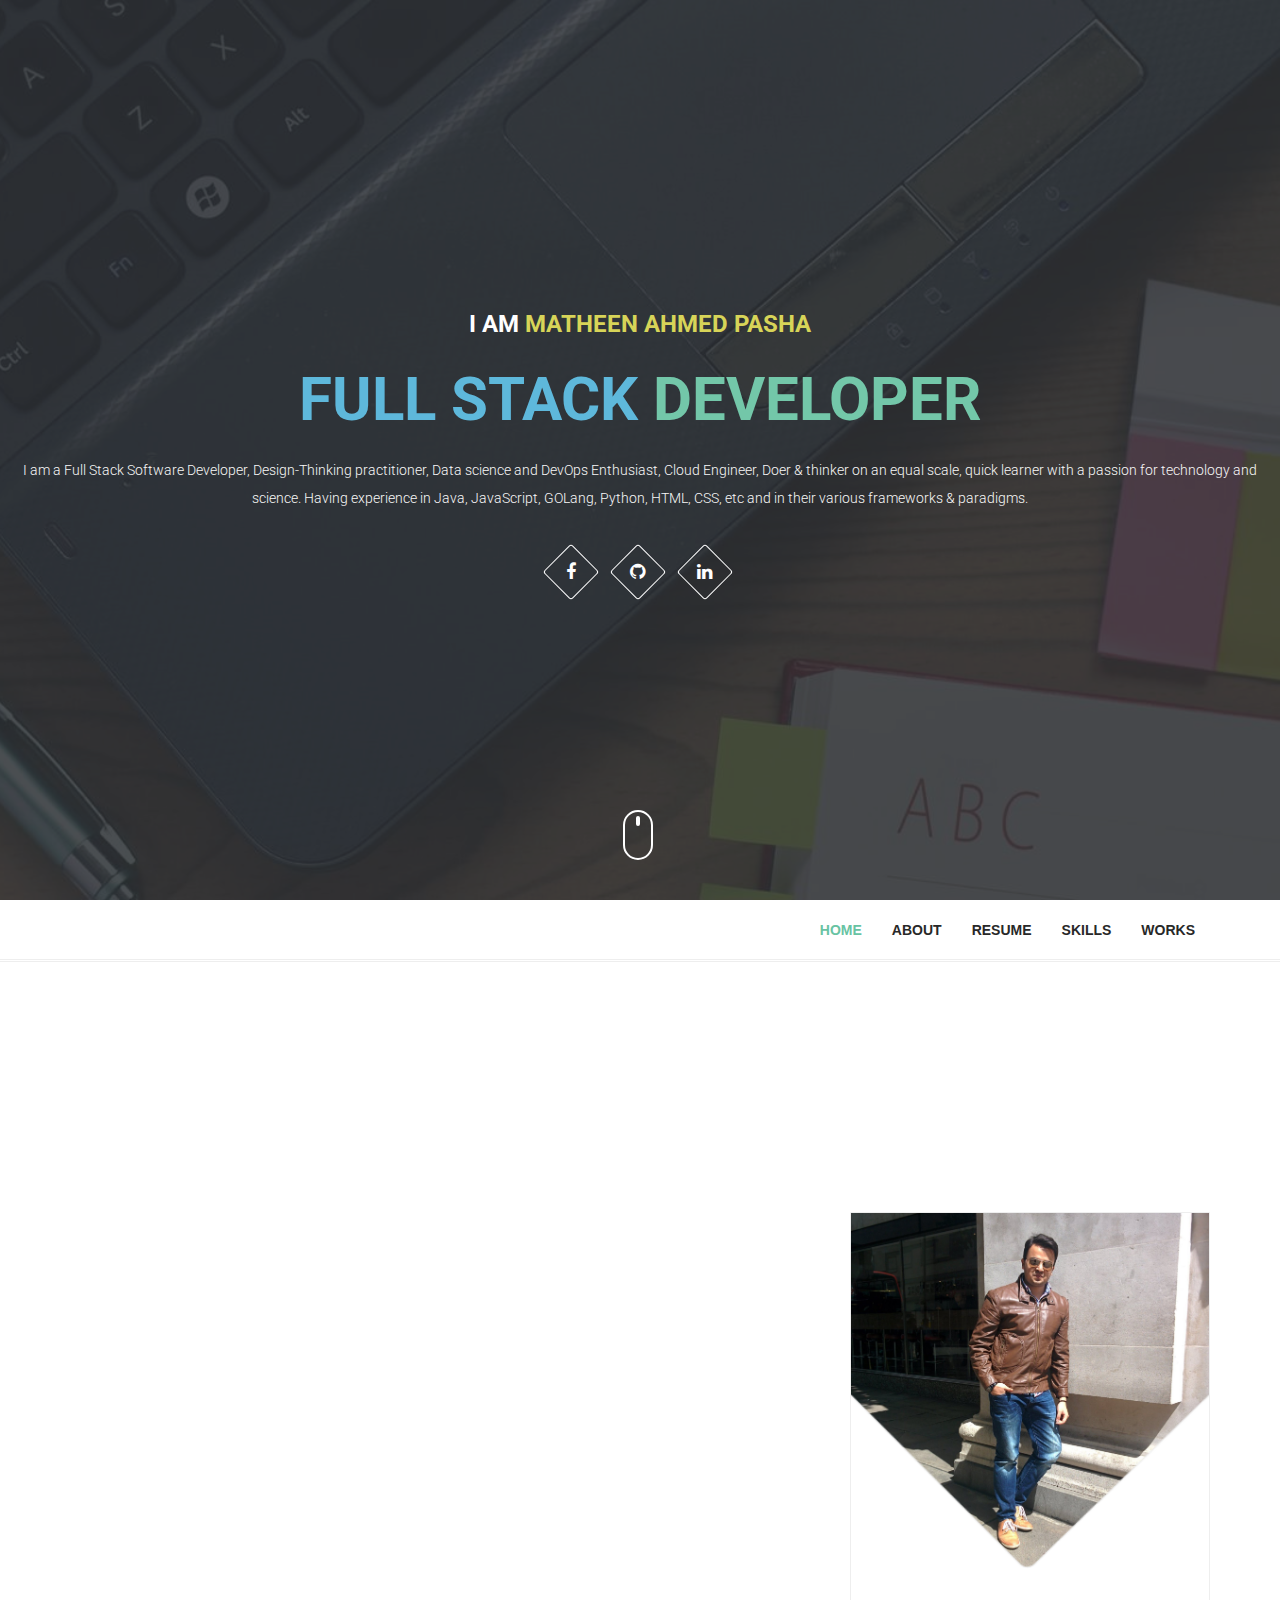
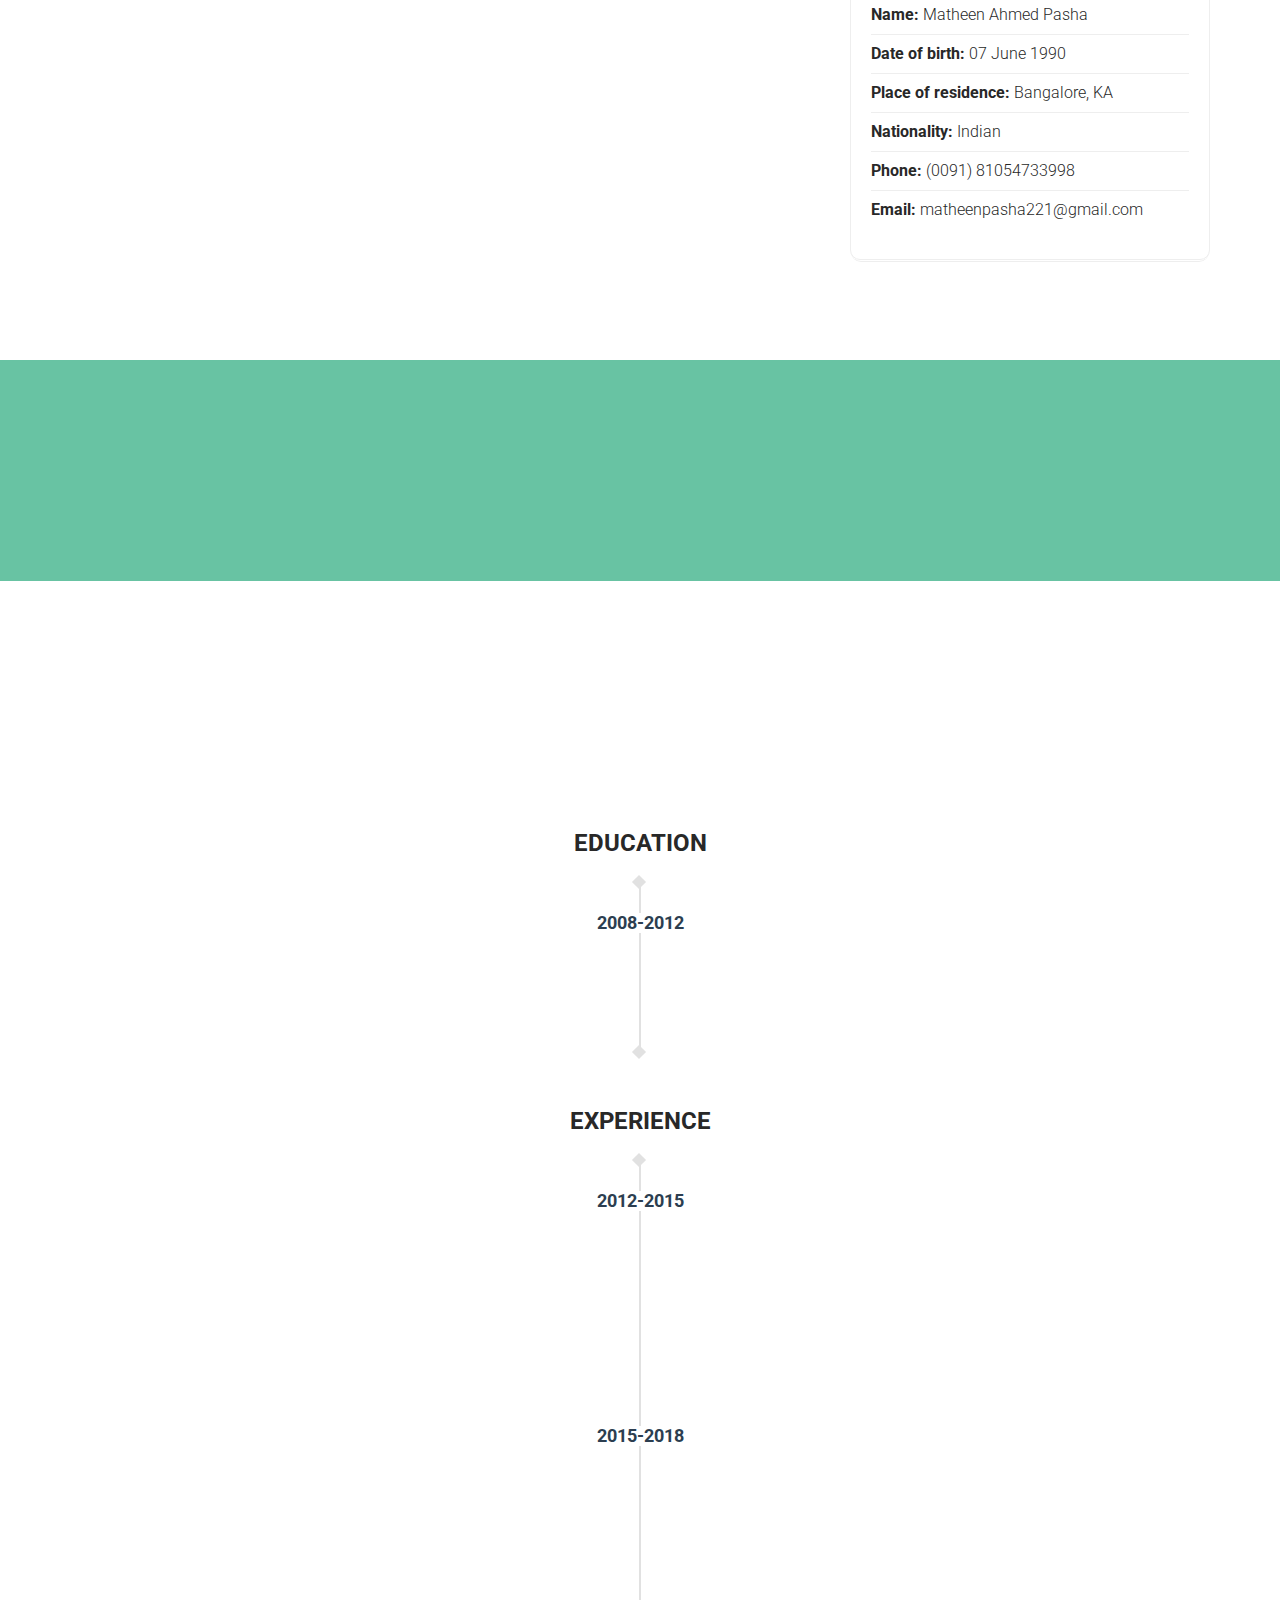
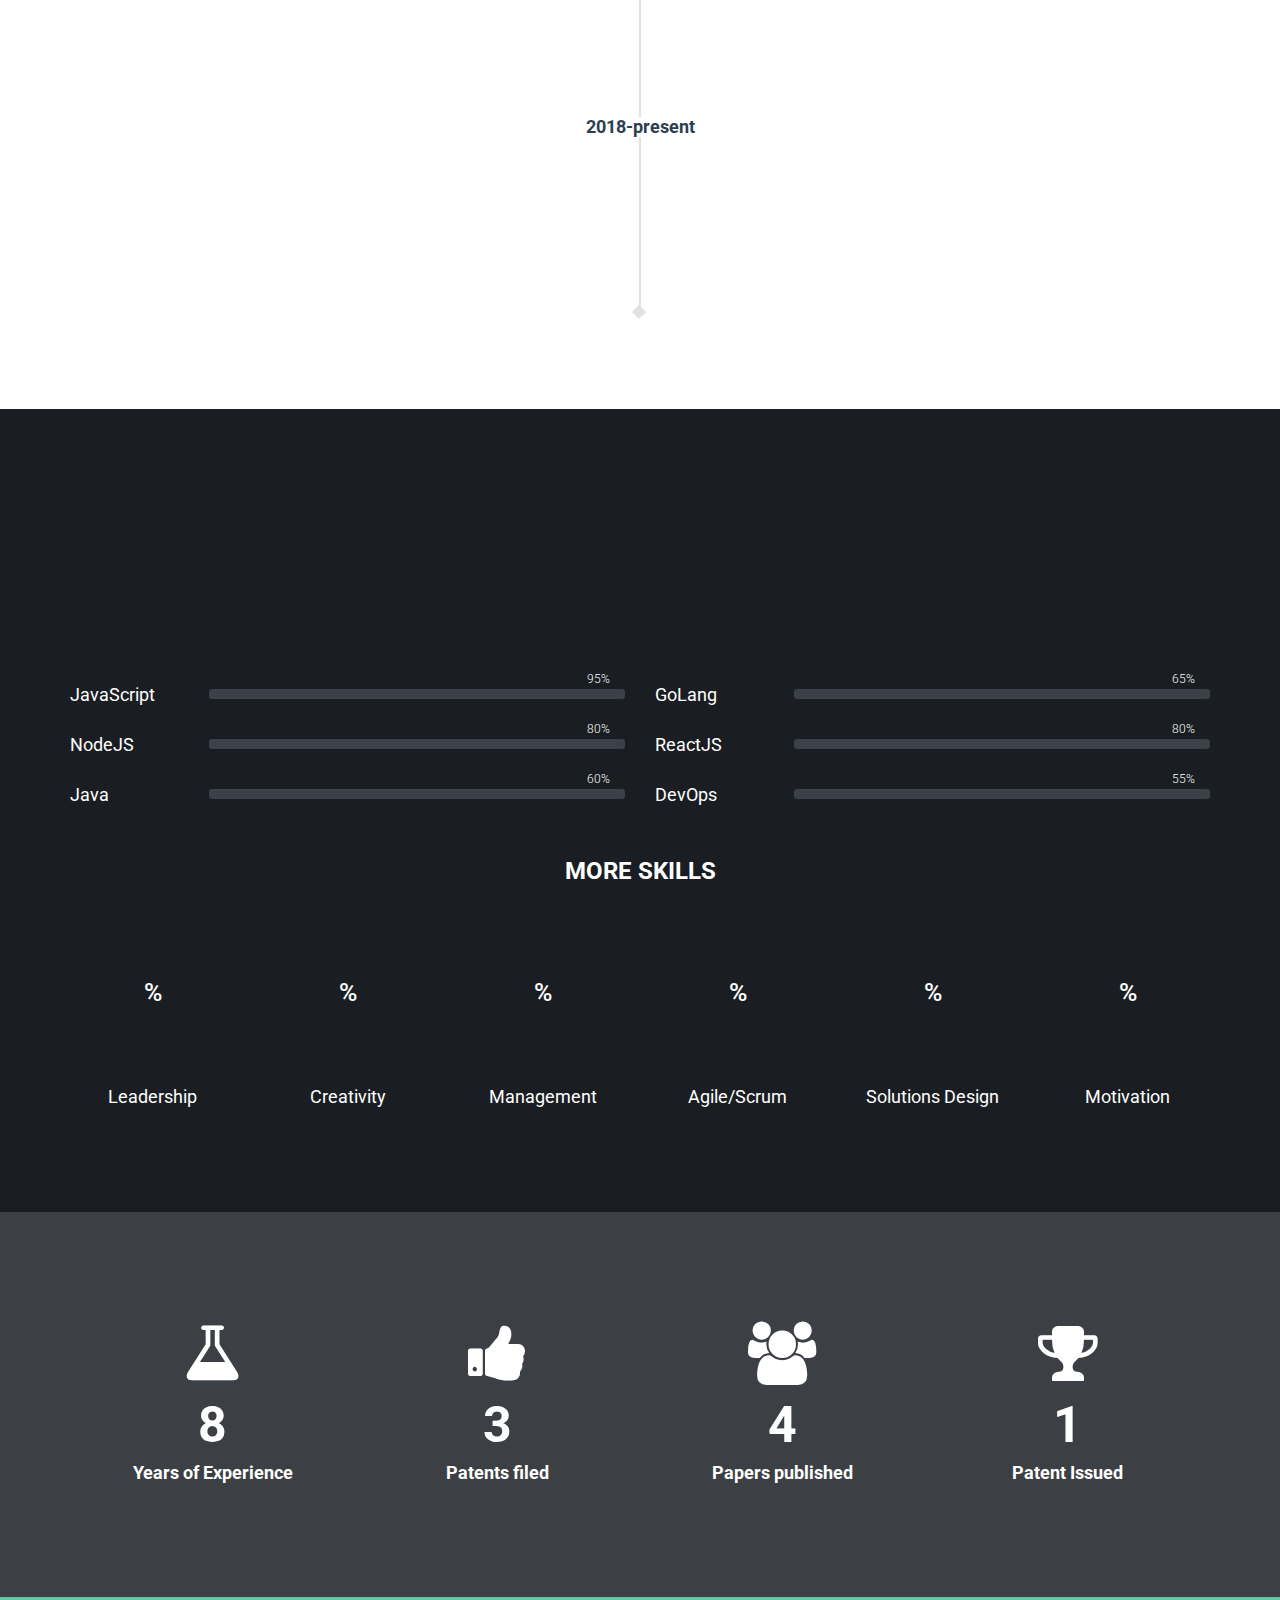
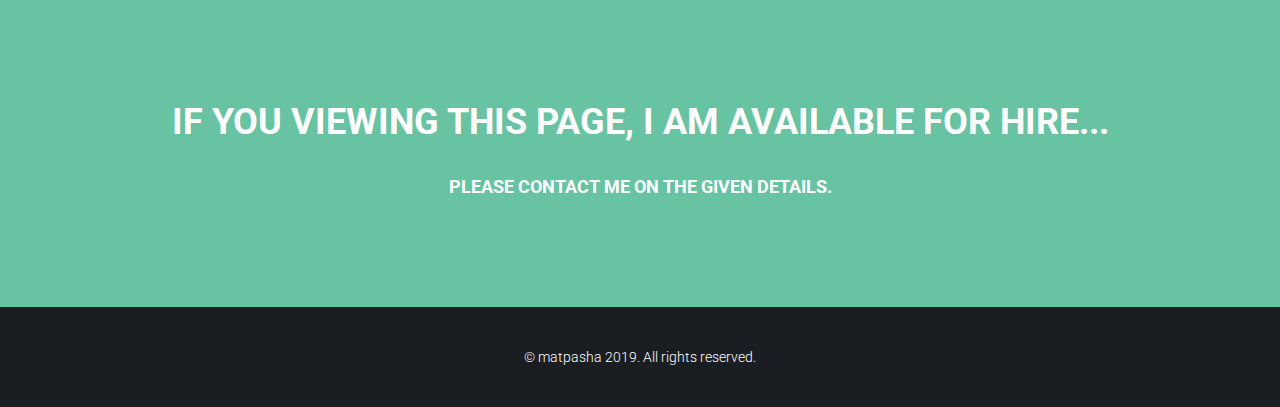
==== commit 24ab53bc: "Update index.html" ====
--- a/index.html
+++ b/index.html
@@ -410,23 +410,23 @@
               <div class="count-wrap">
                 <div class="col-sm-3 col-xs-6">
                   <i class="fa fa-flask"></i>
-                  <h3 class="timer">7</h3>
+                  <h3 class="timer">8</h3>
                   <p>Years of Experience</p>
                 </div>
                 <div class="col-sm-3 col-xs-6">
                   <i class="fa fa-thumbs-up"></i>
-                  <h3 class="timer">2</h3>
+                  <h3 class="timer">3</h3>
                   <p>Patents filed</p>
                 </div>
                 <div class="col-sm-3 col-xs-6">
                   <i class="fa fa-users"></i>
-                  <h3 class="timer">3</h3>
+                  <h3 class="timer">4</h3>
                   <p>Papers published</p>
                 </div>
                 <div class="col-sm-3 col-xs-6">
                   <i class="fa fa-trophy"></i>
-                  <h3 class="timer">3</h3>
-                  <p>Awards Won</p>
+                  <h3 class="timer">1</h3>
+                  <p>Patent Issued</p>
                 </div>
               </div><!-- /count-wrap -->
             </div><!-- /.col-md-12 -->
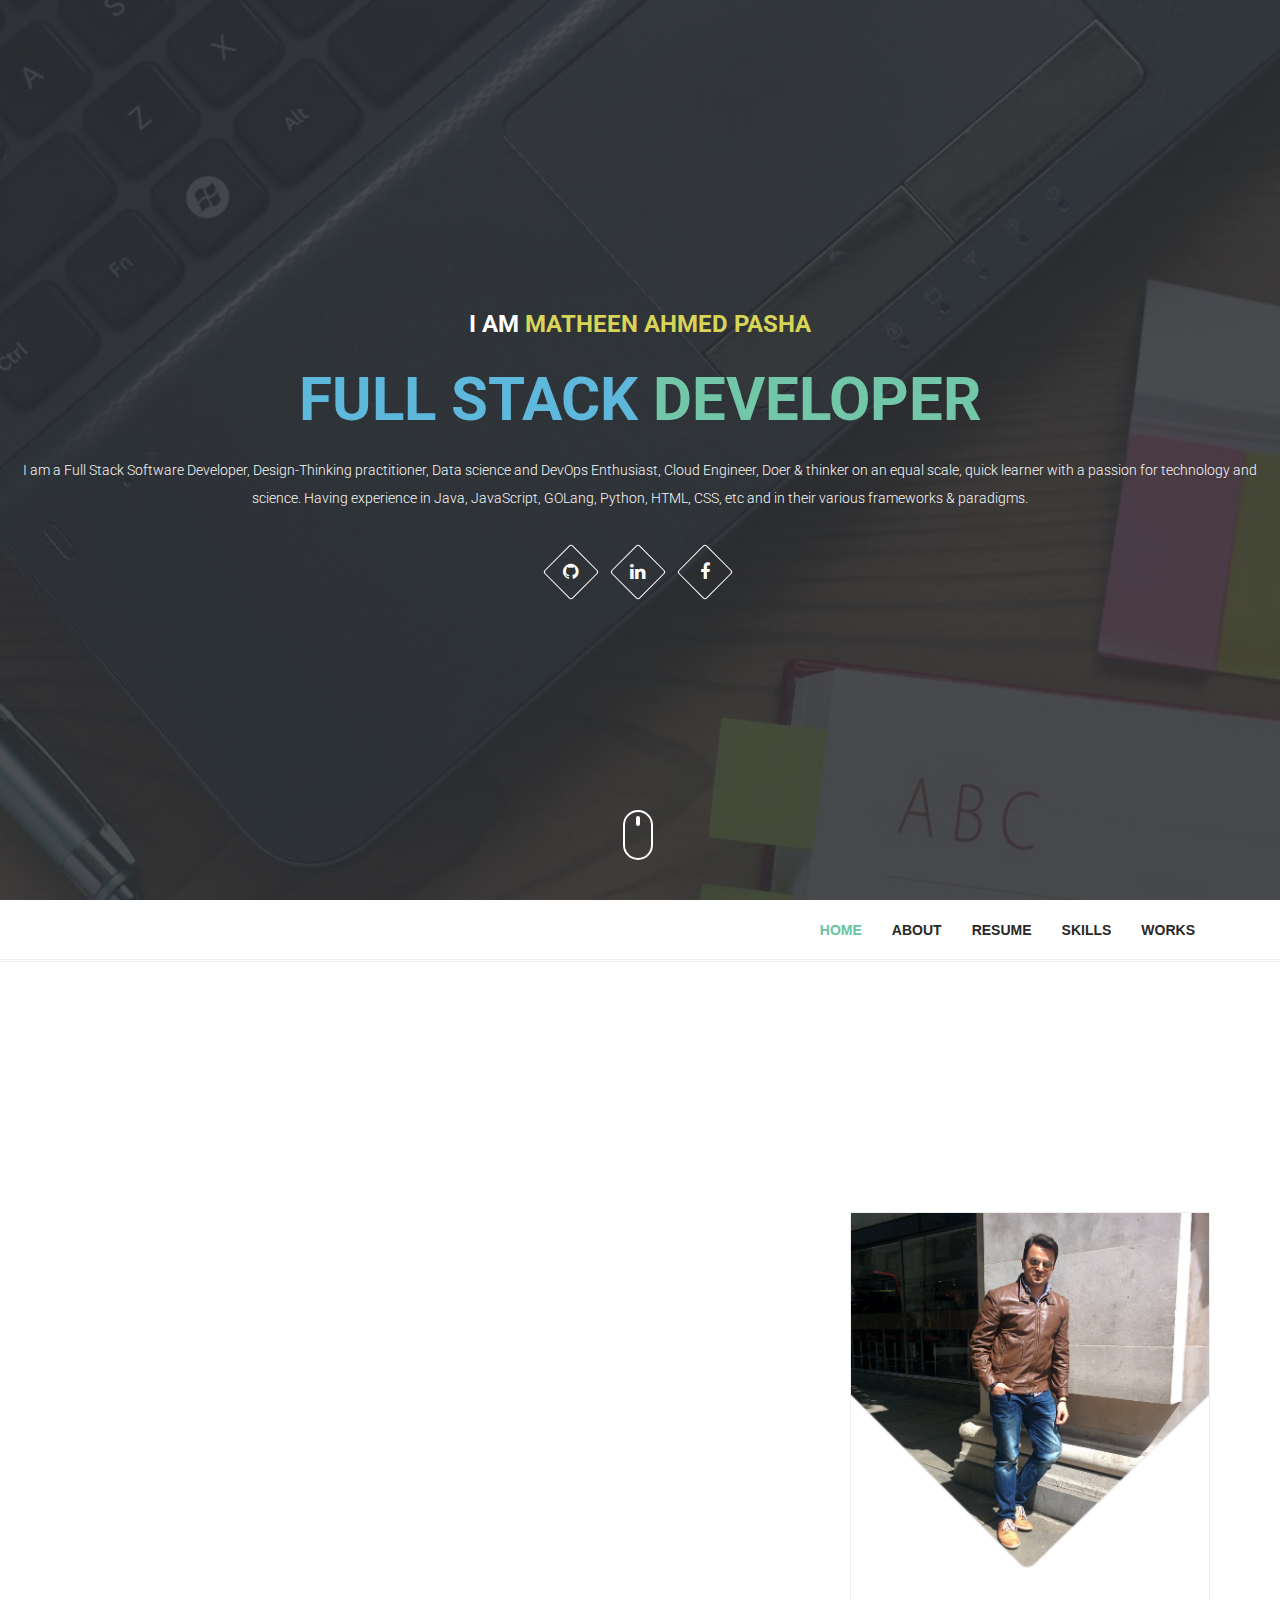
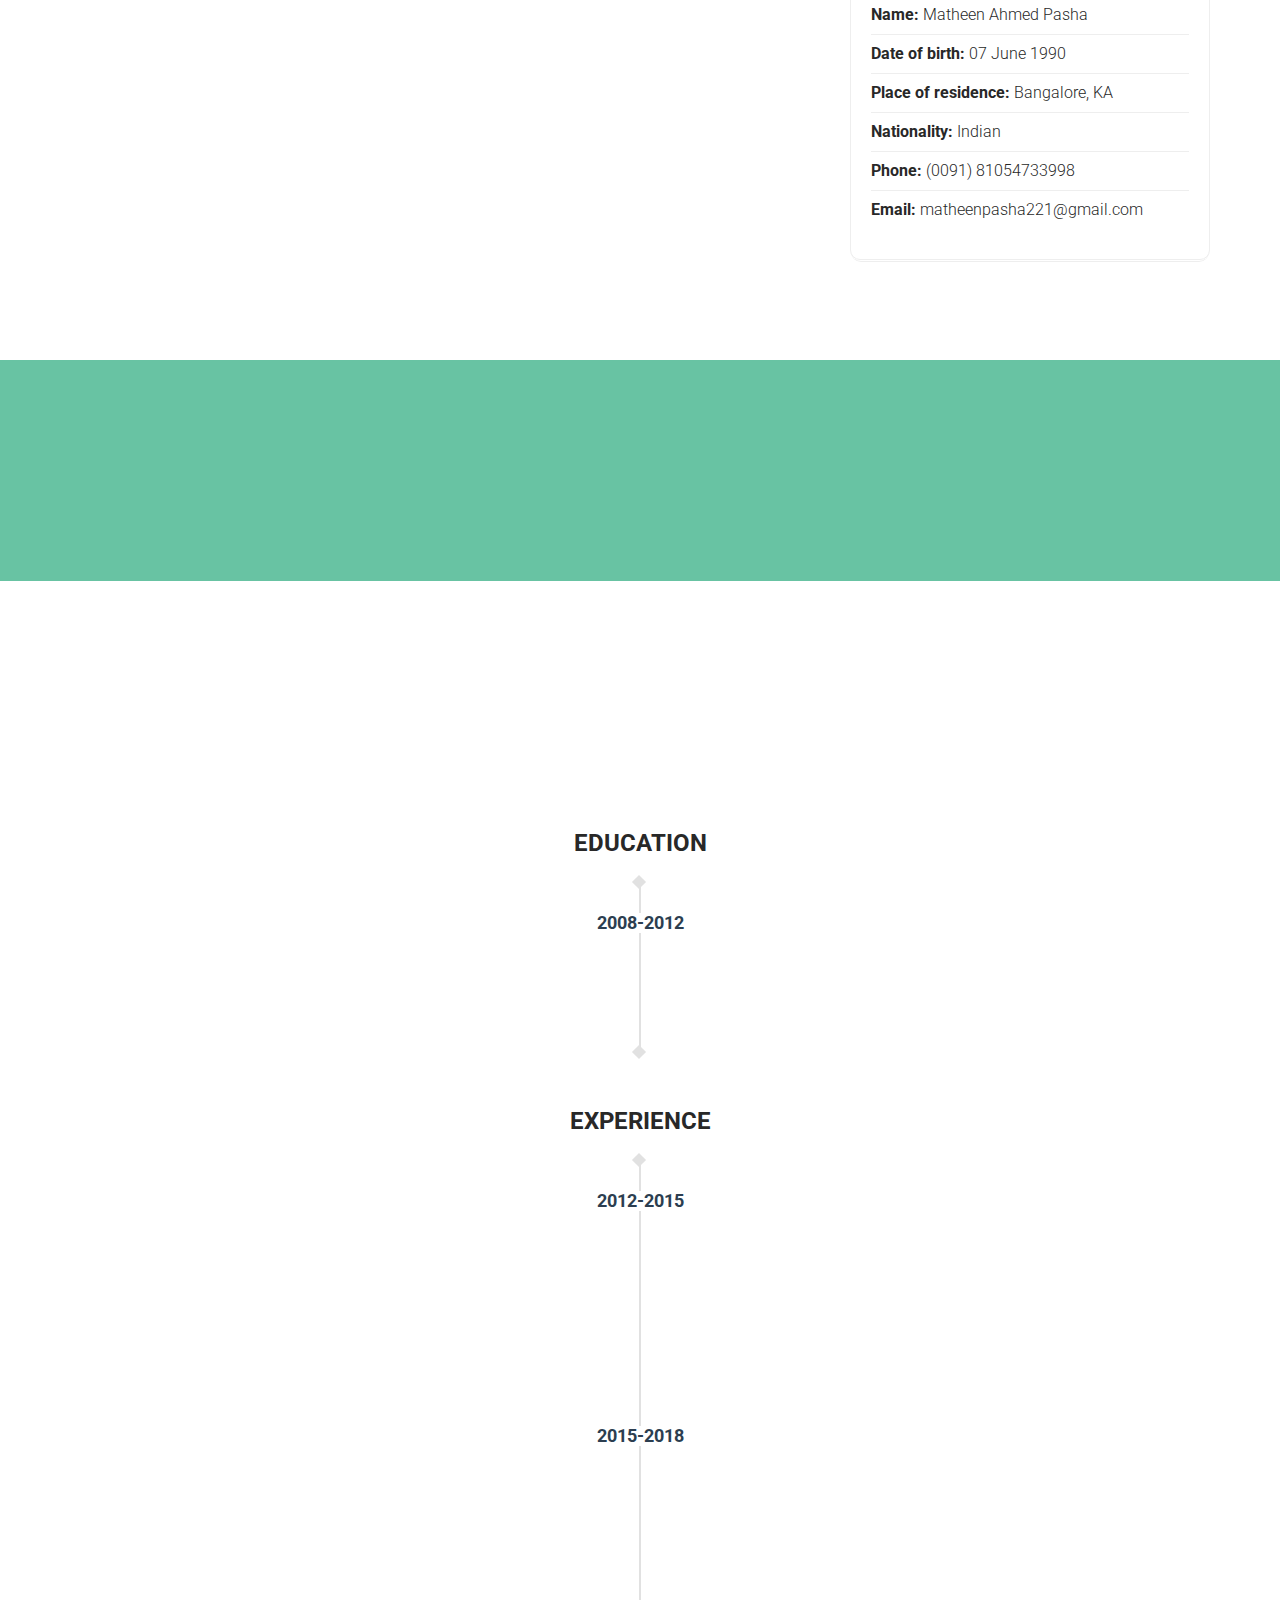
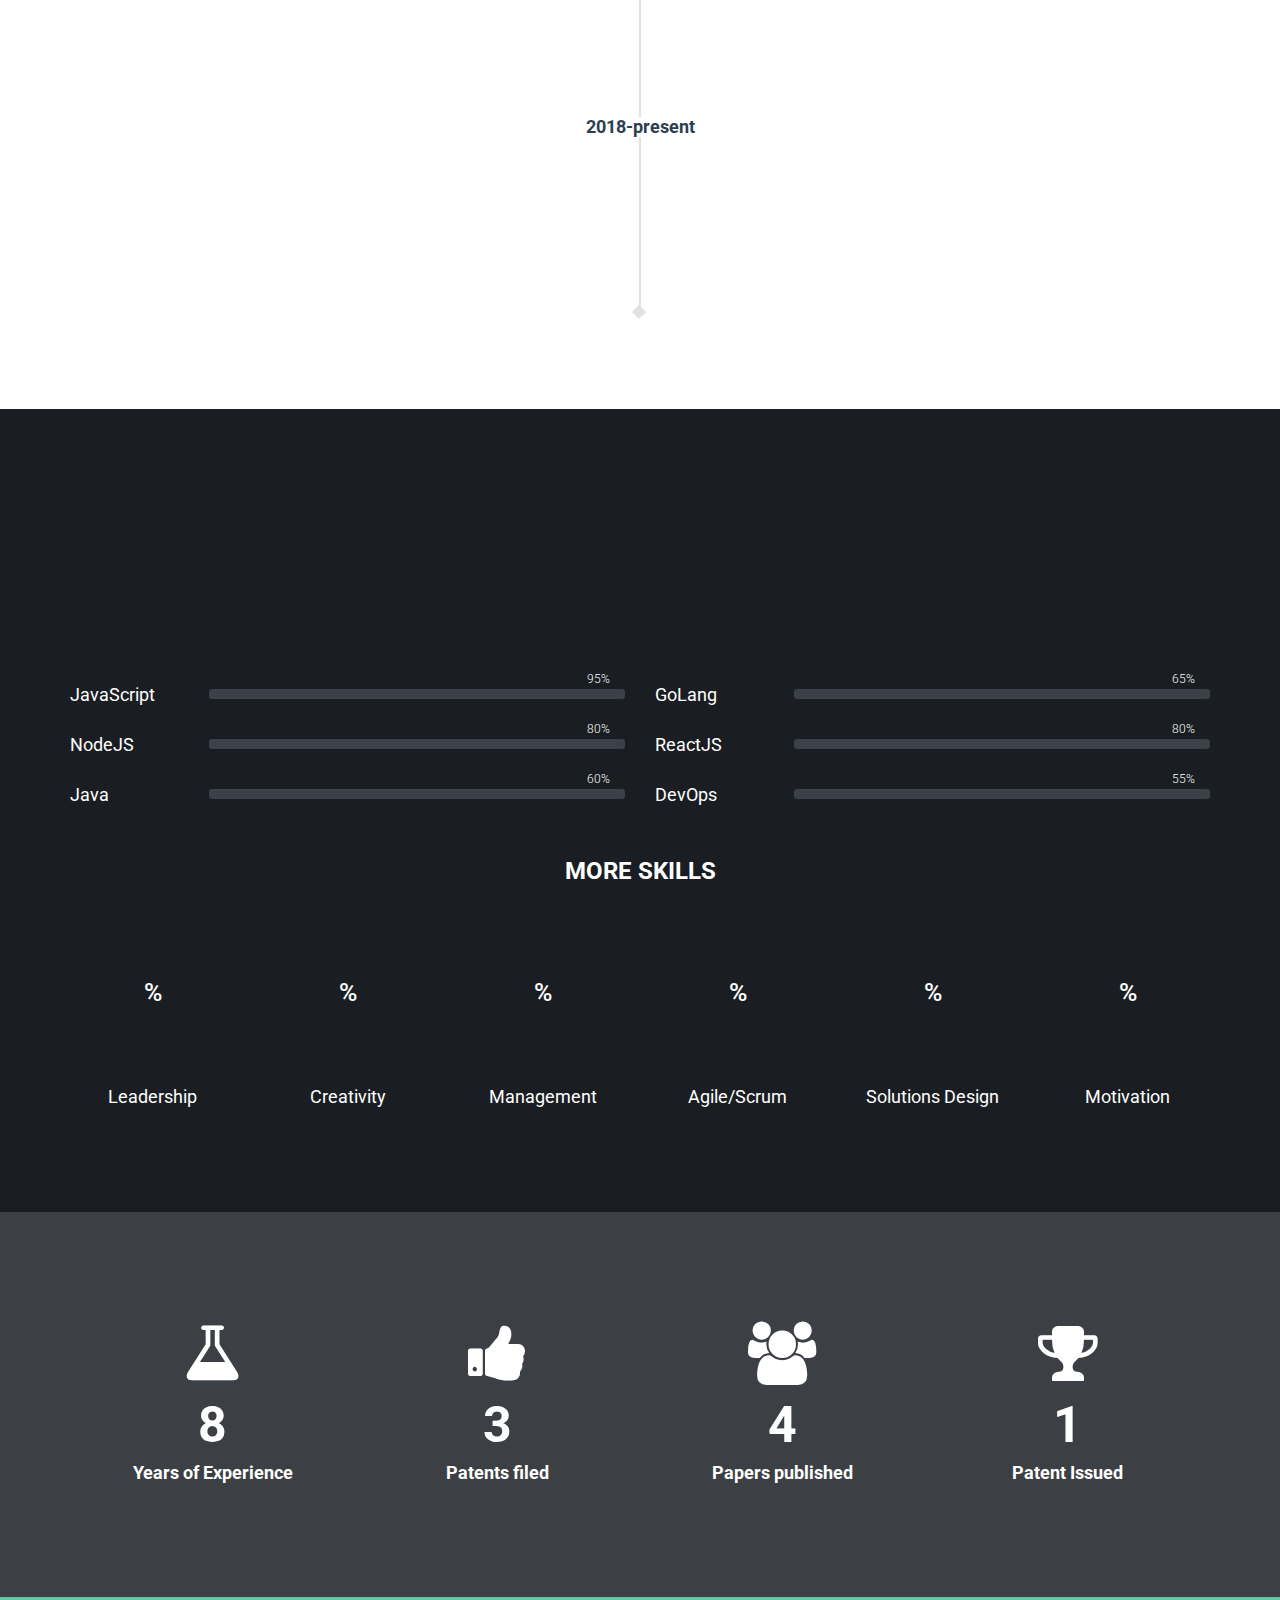
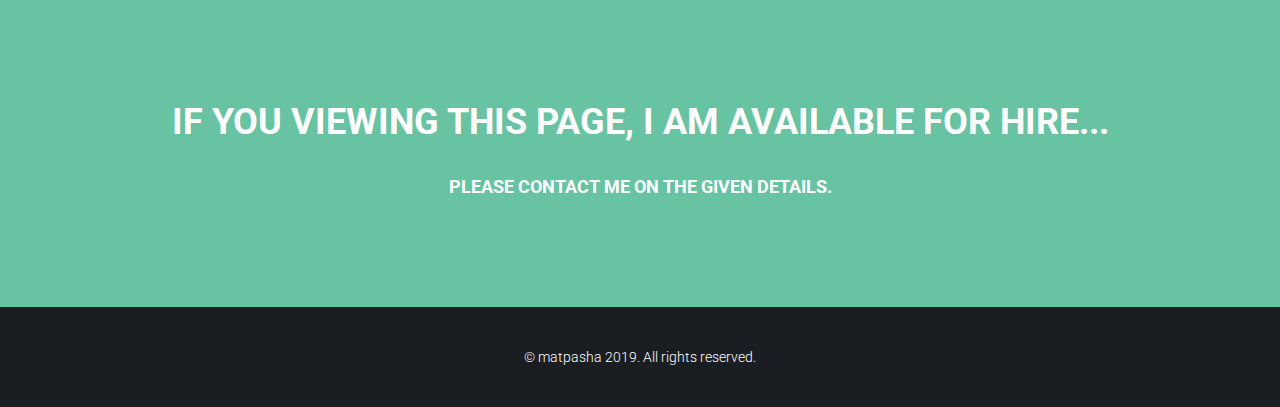
==== commit d8c8ebb8: "Update index.html" ====
--- a/index.html
+++ b/index.html
@@ -57,10 +57,10 @@
 
       <div class="social-icons">
         <ul class="list-inline">
-          <li><a href="https://www.facebook.com/matheen.pasha" target="_blank"><i class="fa fa-facebook"></i></a></li>
-					<li><a href="https://github.com/matheenpasha" target="_blank"><i class="fa fa-github"></i></a></li>
-					<li><a href="https://www.linkedin.com/in/matpasha/" target="_blank"><i class="fa fa-linkedin"></i></a></li>
-        </ul>
+	<li><a href="https://github.com/matheenpasha" target="_blank"><i class="fa fa-github"></i></a></li>
+	<li><a href="https://www.linkedin.com/in/matpasha/" target="_blank"><i class="fa fa-linkedin"></i></a></li>
+	<li><a href="https://www.facebook.com/matheen.pasha" target="_blank"><i class="fa fa-facebook"></i></a></li>				
+	</ul>
       </div> <!-- /.social-icons -->
 		</div>
 
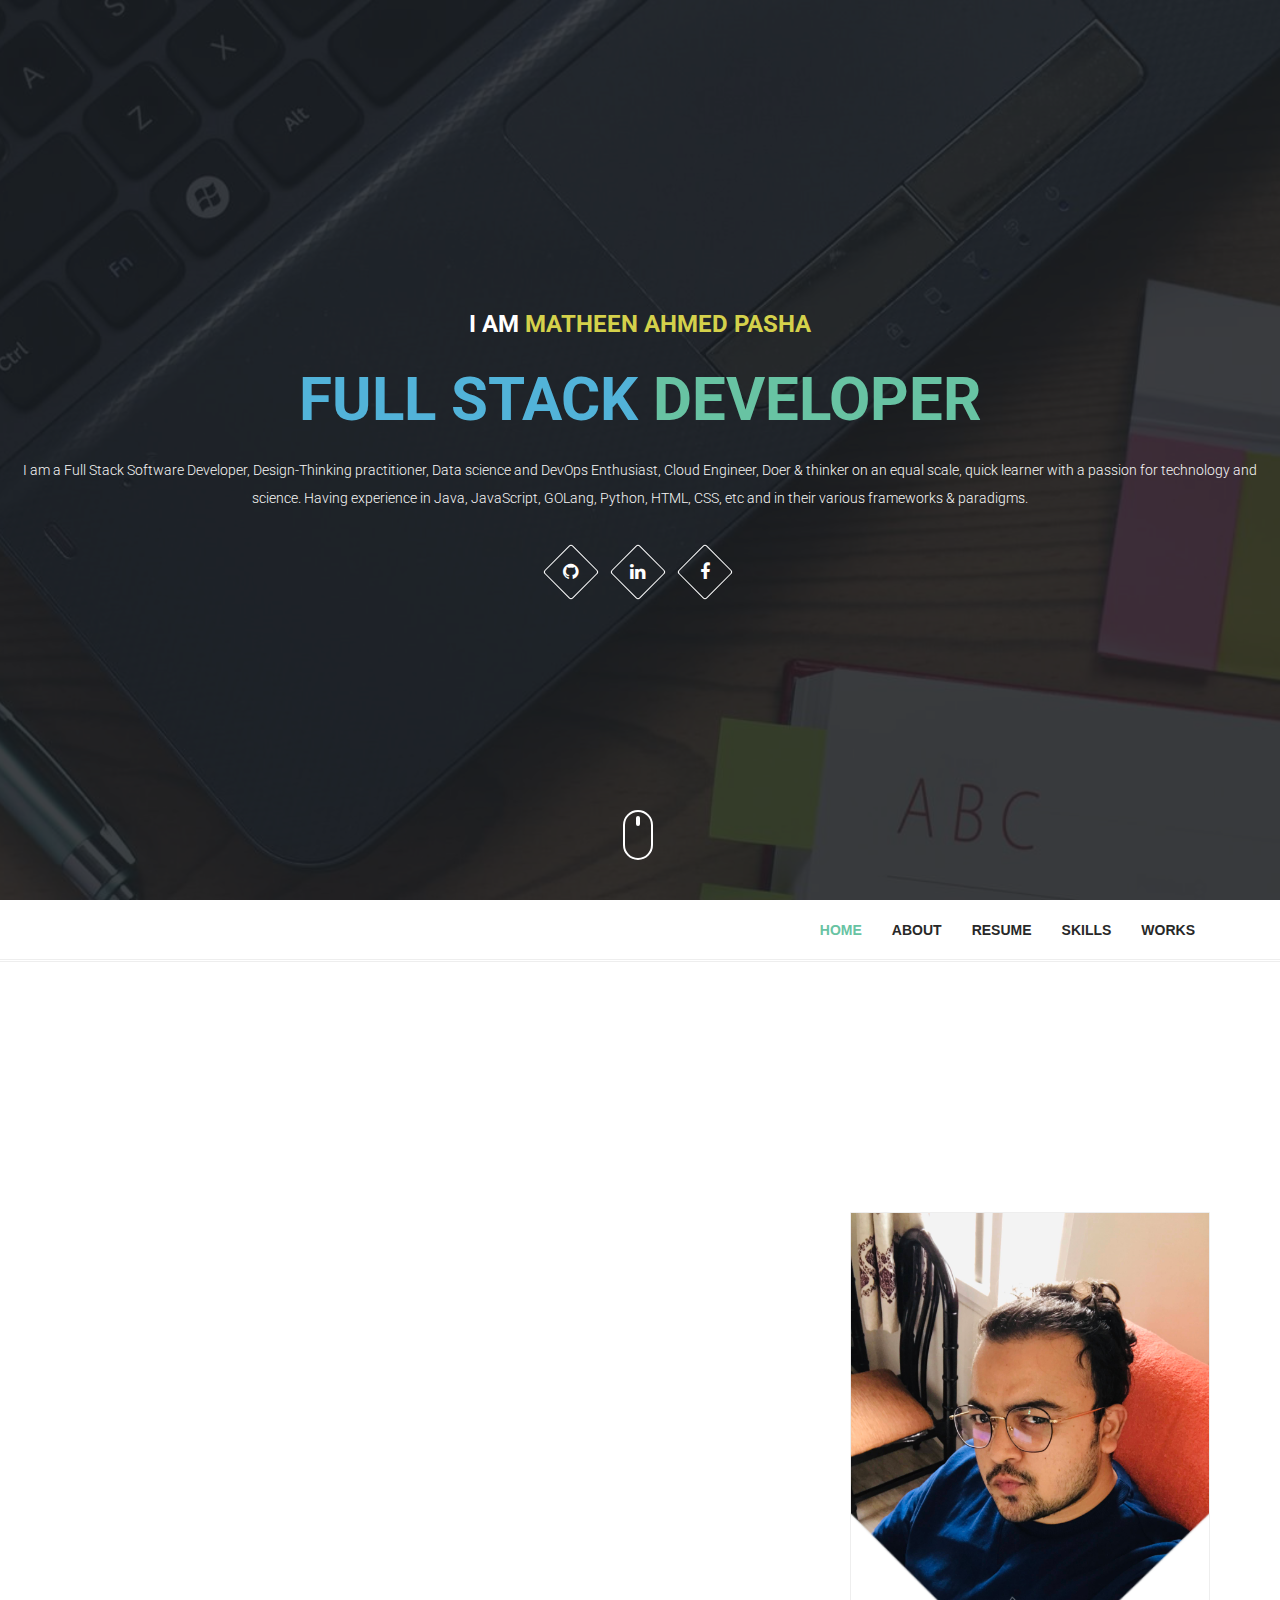
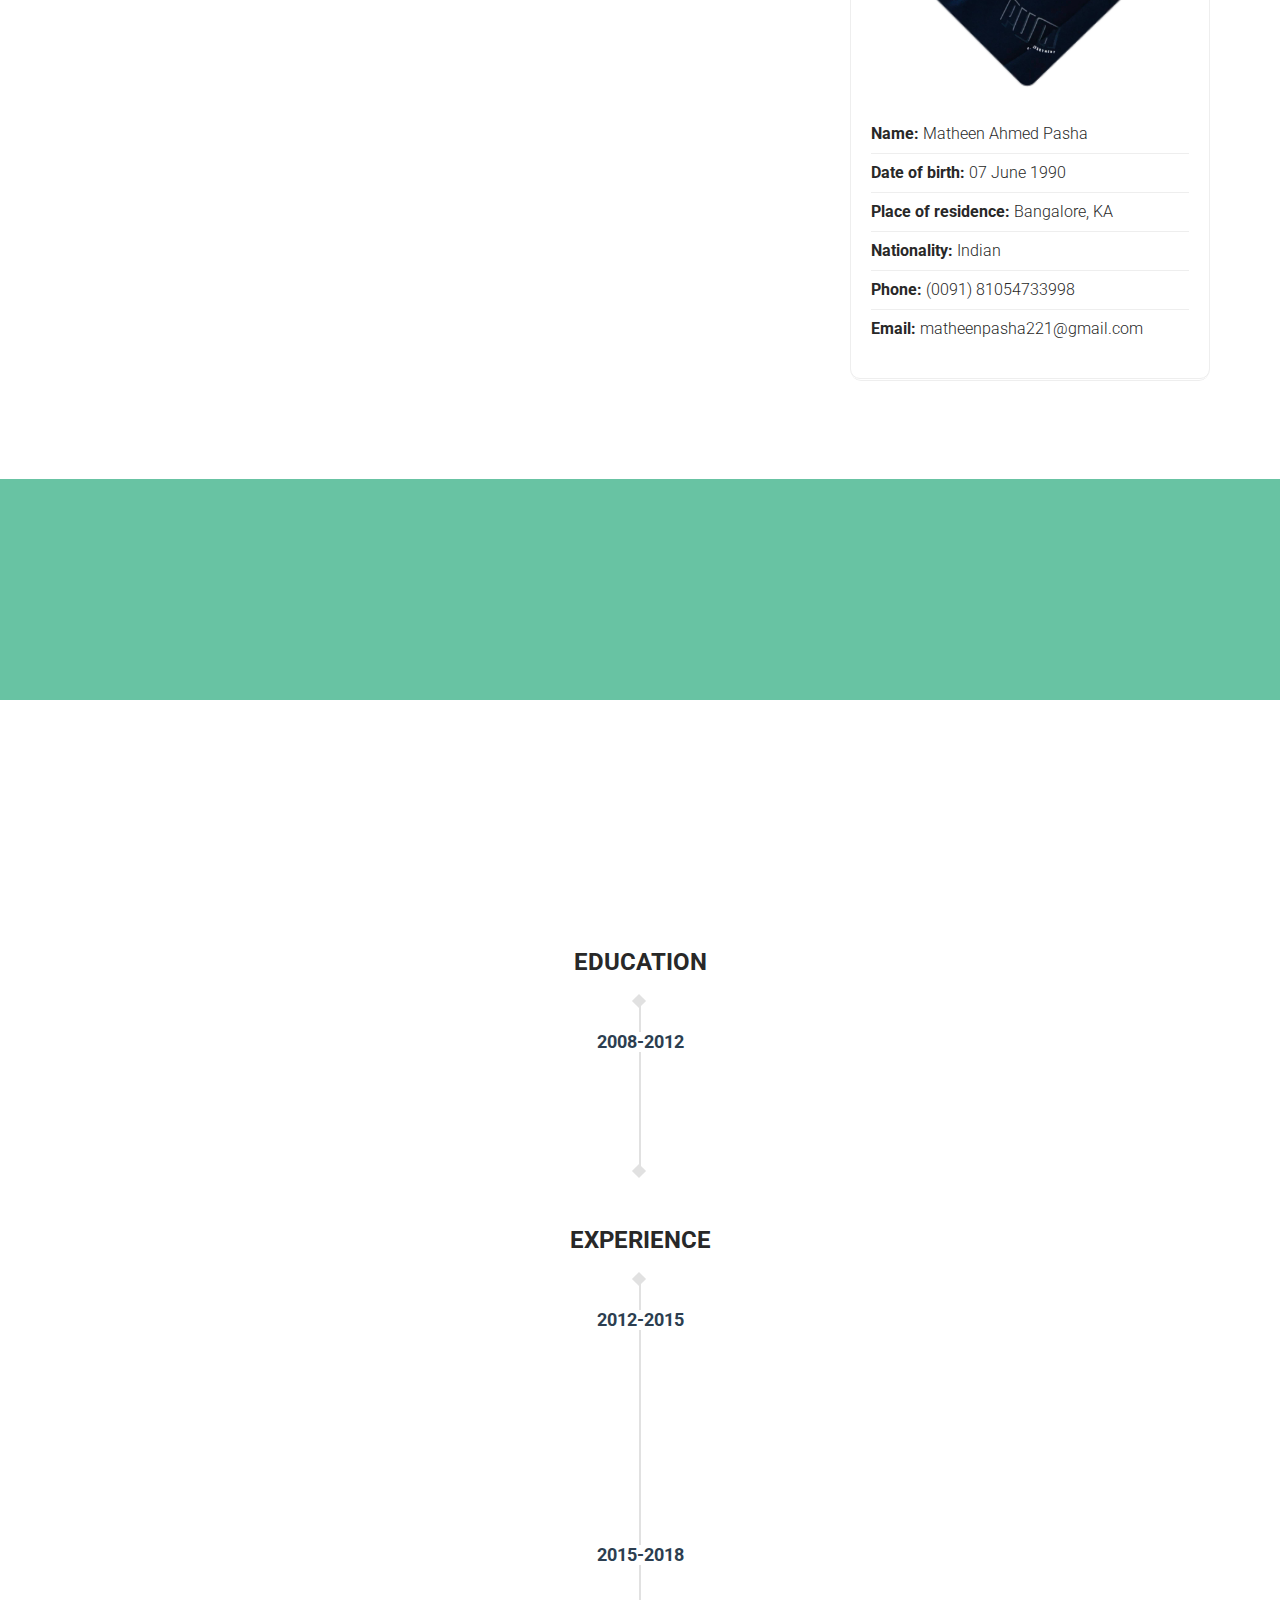
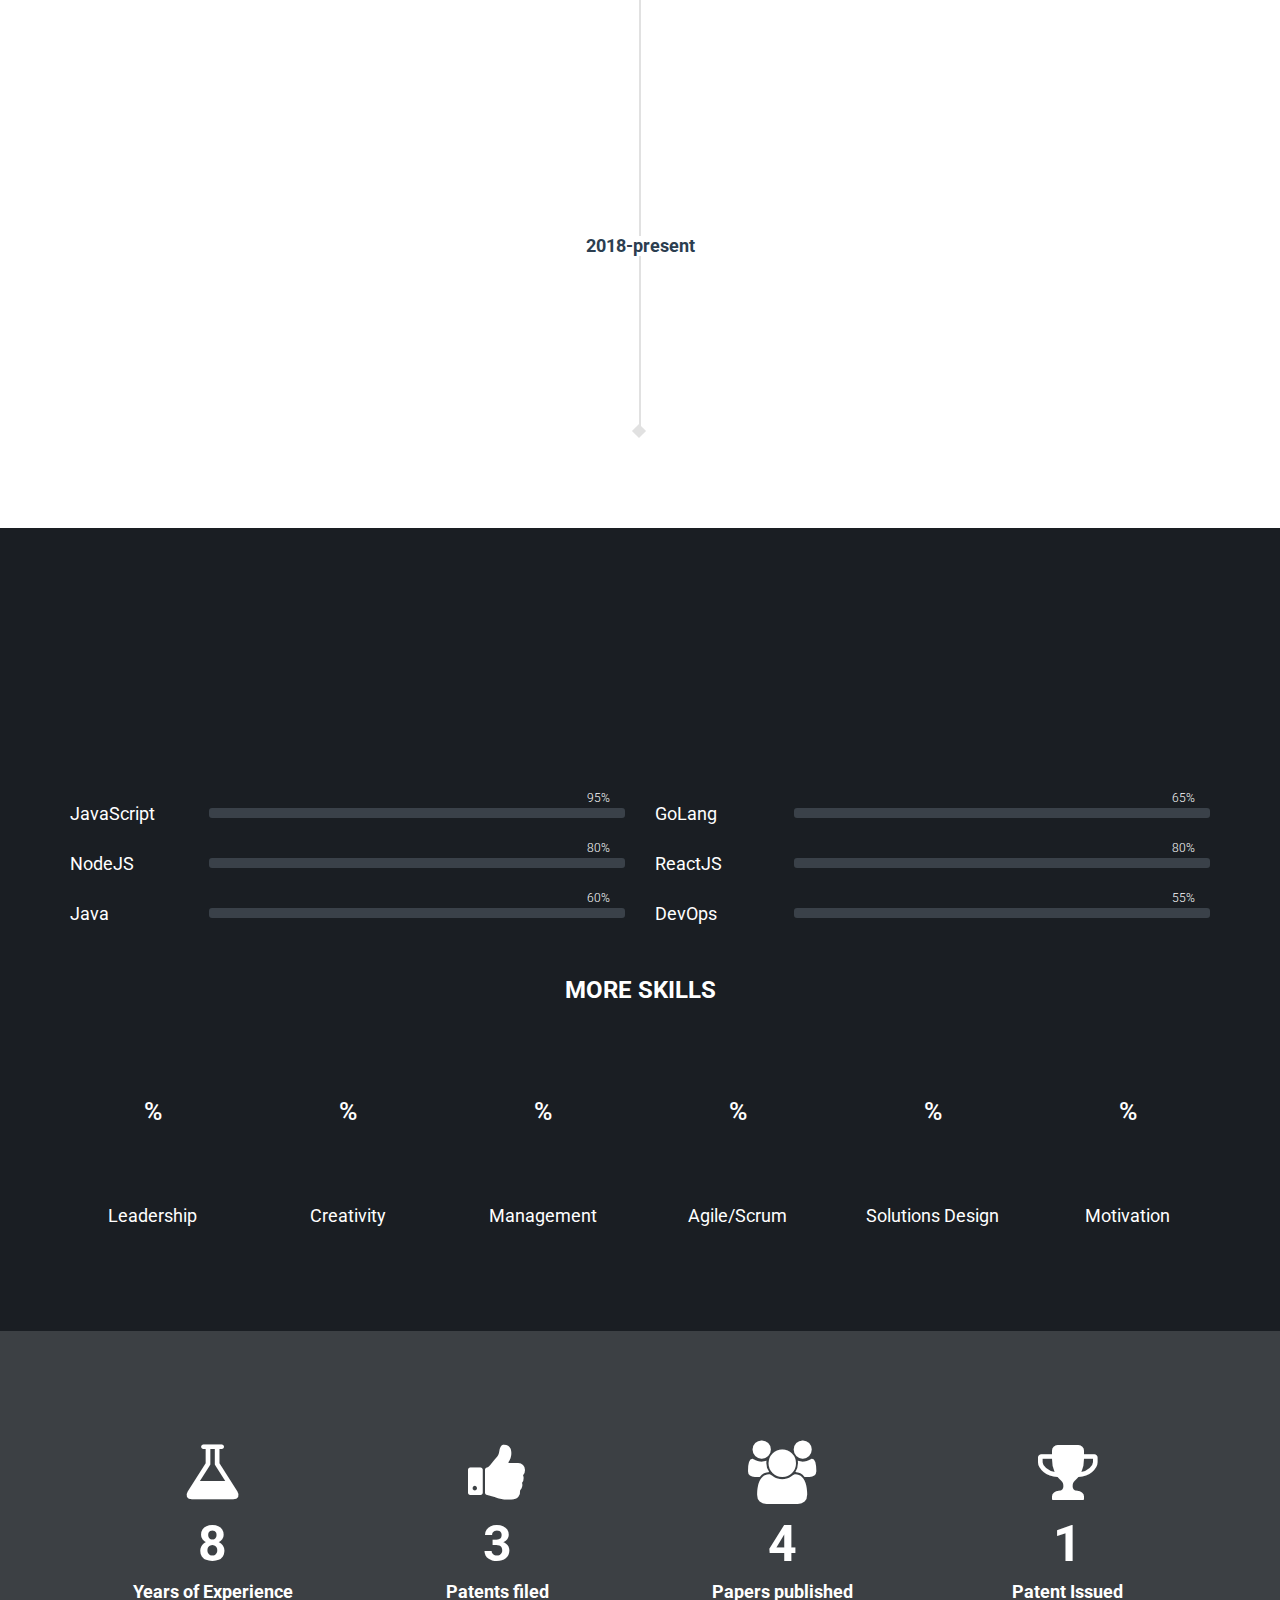
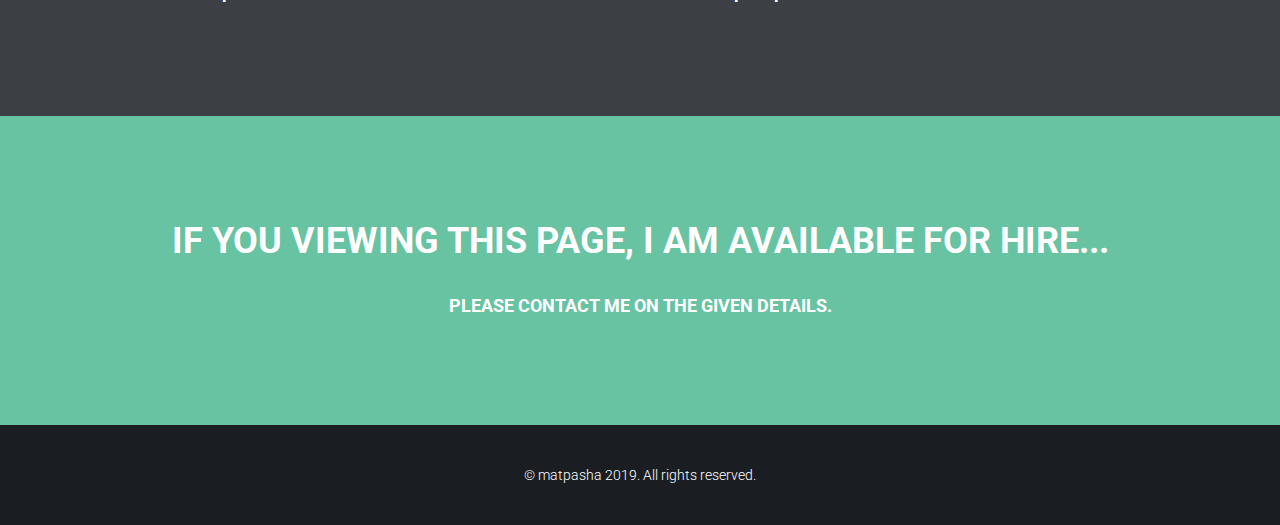
==== commit 2501a218: "Update index.html" ====
--- a/index.html
+++ b/index.html
@@ -112,7 +112,7 @@
           <div class="col-md-4 col-md-push-8">
             <div class="biography">
               <div class="myphoto">
-                <img src="assets/images/mat.jpg" alt="">
+                <img src="assets/images/IMG_9764_Original.jpg" alt="">
               </div>
               <ul>
                 <li><strong>Name:</strong> Matheen Ahmed Pasha</li>
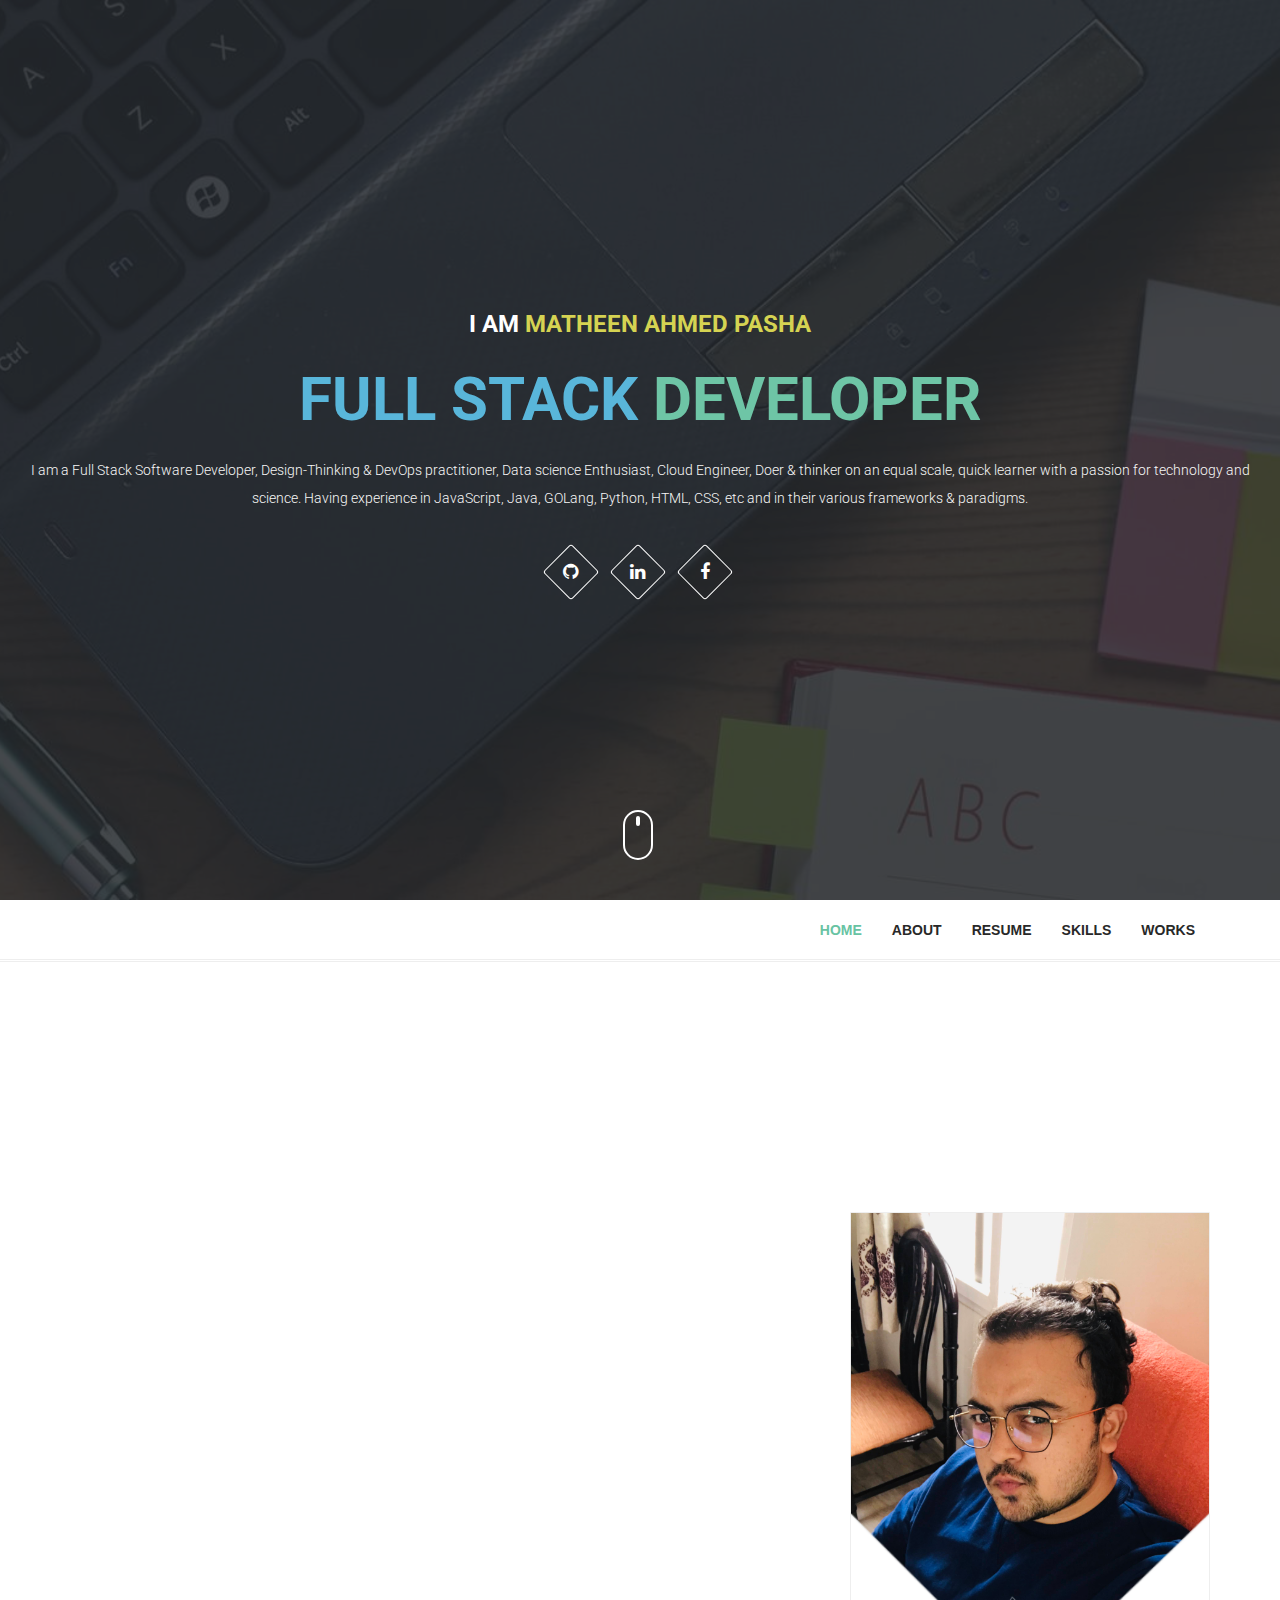
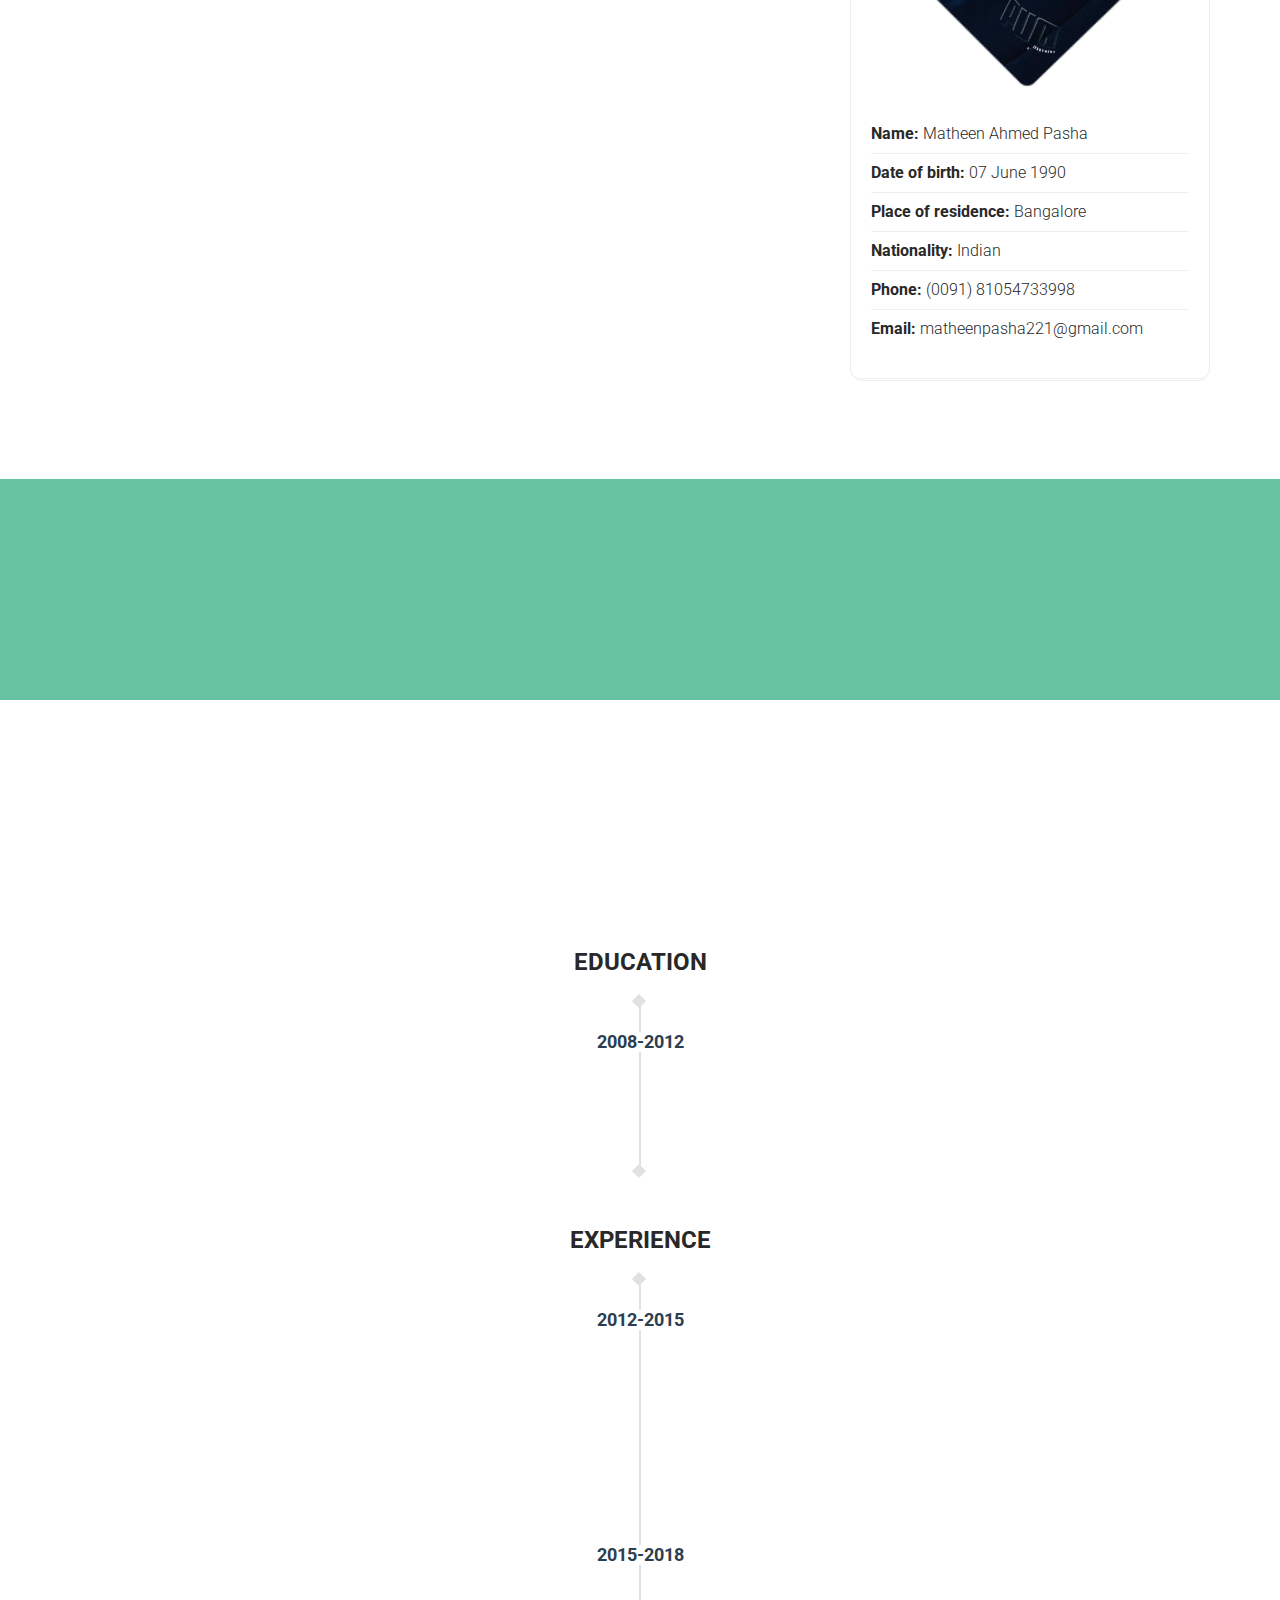
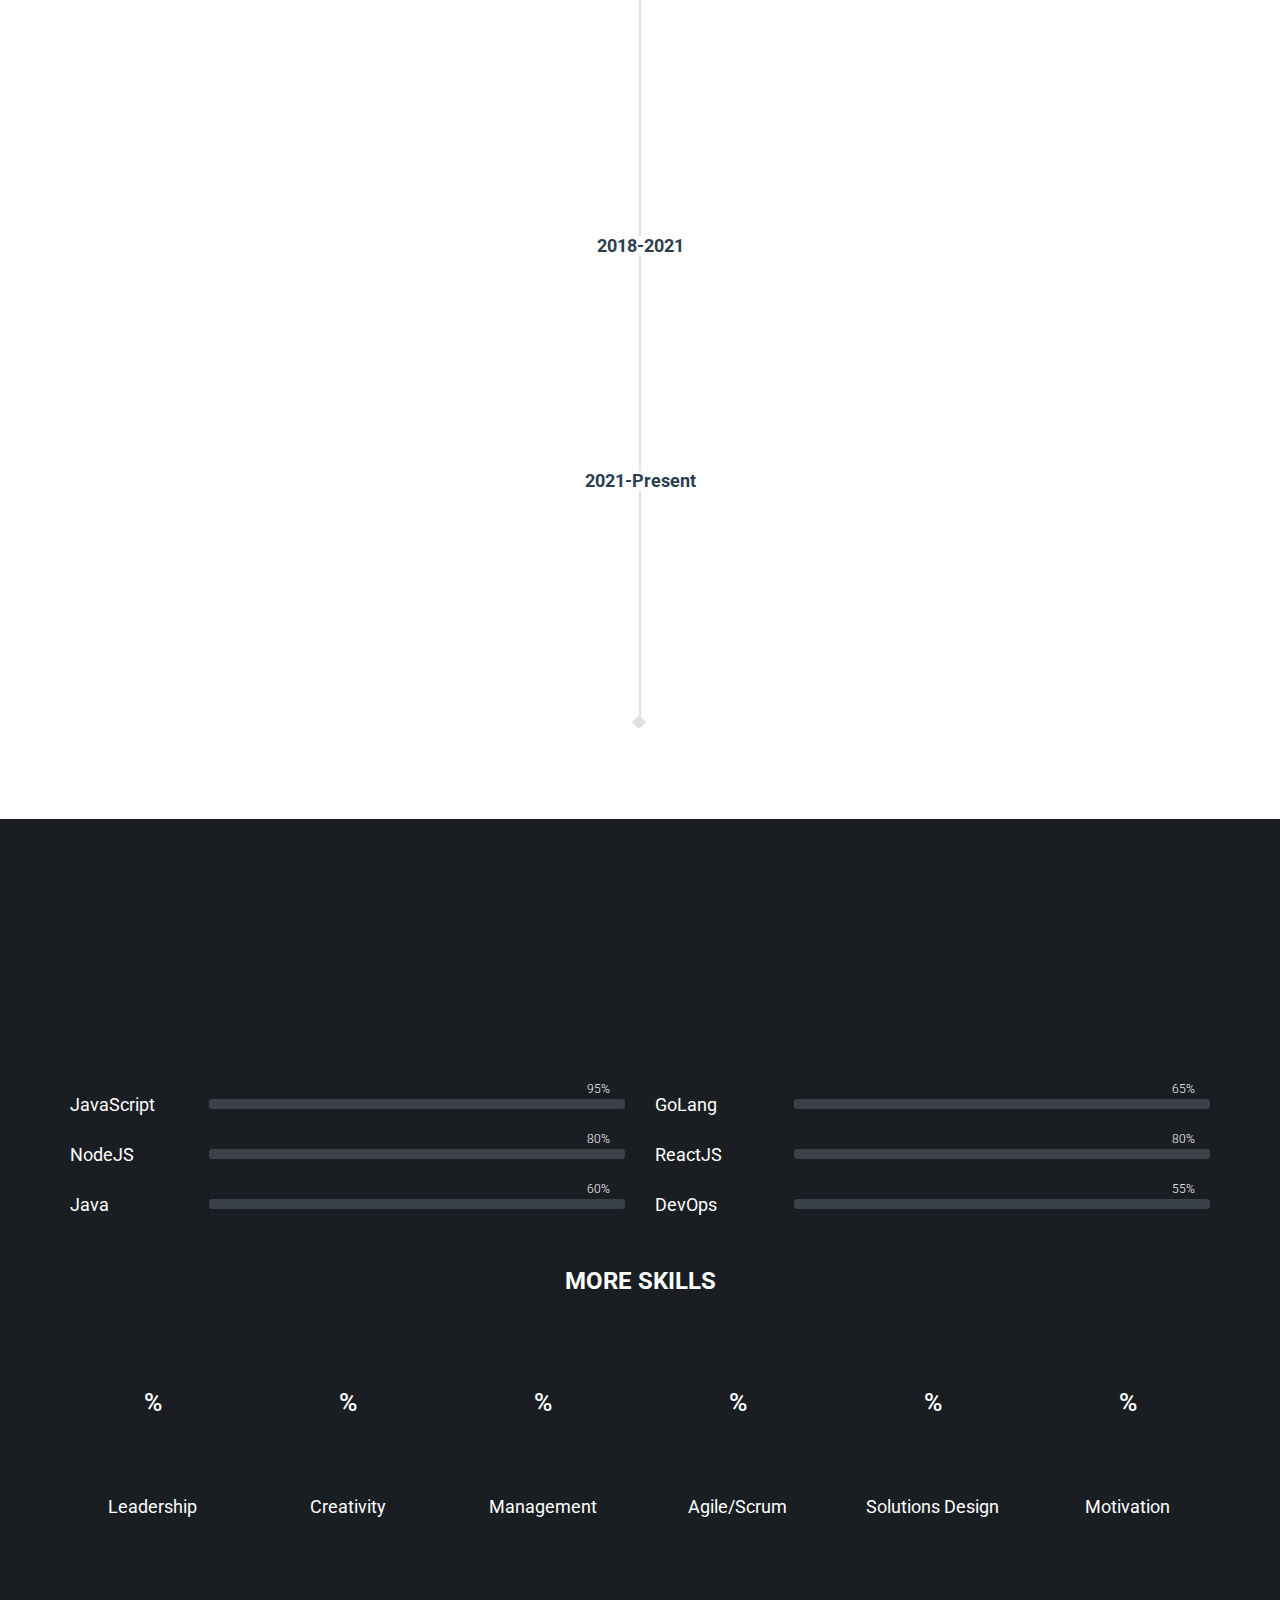
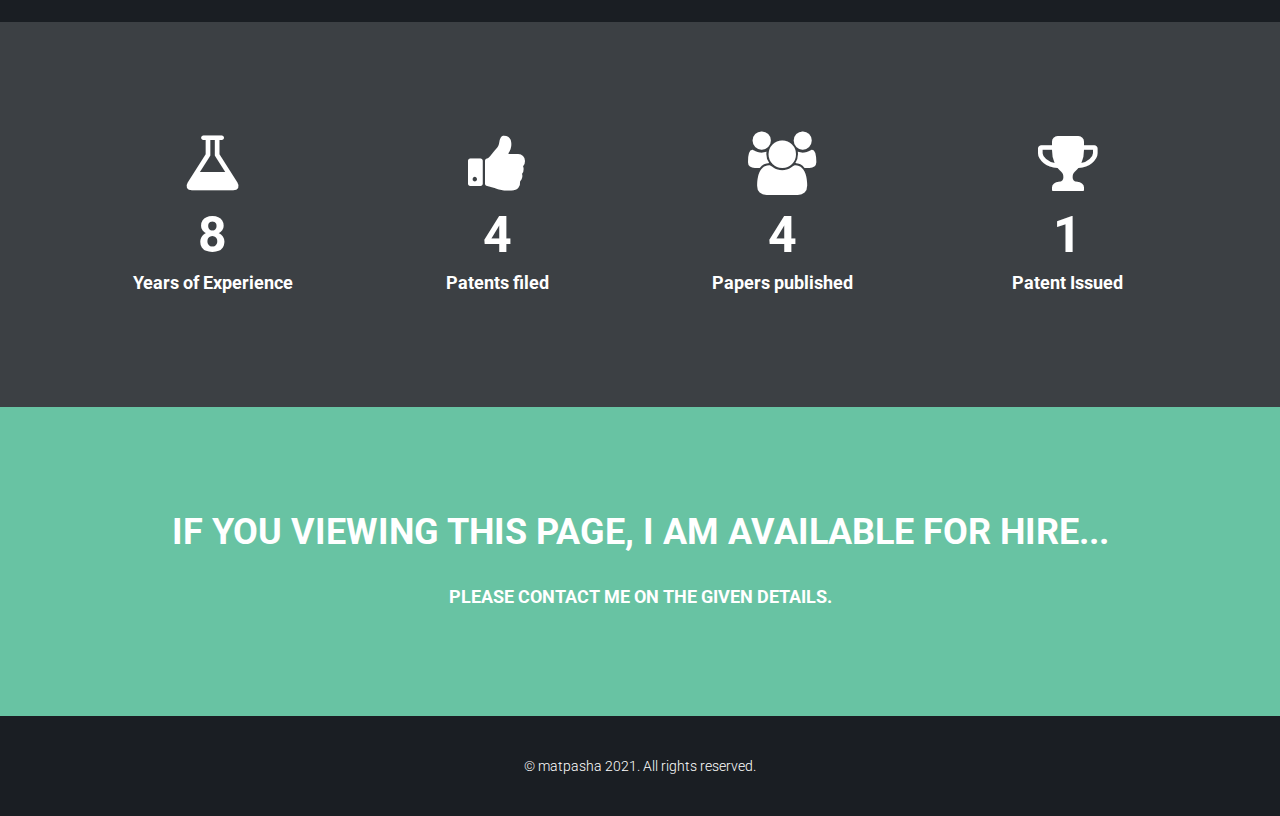
==== commit e45155f9: "Update index.html" ====
--- a/index.html
+++ b/index.html
@@ -5,7 +5,7 @@
 	<meta charset="UTF-8">
 	<meta name="viewport" content="width=device-width, initial-scale=1.0">
 	<meta name="description" content="Resume of Matheen Ahmed Pasha">
-  <meta name="keywords" content="Full stack developer, blockchain">
+  <meta name="keywords" content="Full stack developer, devops, data science">
 	<meta name="author" content="Matheen Ahmed Pasha">
 
 	<title>Matheen Ahmed Pasha</title>
@@ -50,9 +50,9 @@
 			<div class="intro-sub">I AM <span>Matheen Ahmed Pasha</span></div>
 			<h1>FULL STACK <span>DEVELOPER</span></h1>
 			<p>I am a Full Stack Software Developer,
-				Design-Thinking practitioner, Data science and DevOps Enthusiast, Cloud Engineer, Doer & thinker on an equal scale,
+				Design-Thinking & DevOps practitioner, Data science Enthusiast, Cloud Engineer, Doer & thinker on an equal scale,
 				quick learner with a passion for technology and science.
-				Having experience in Java, JavaScript, GOLang, Python, HTML, CSS, etc and in
+				Having experience in JavaScript, Java, GOLang, Python, HTML, CSS, etc and in
 				their various frameworks & paradigms.</p>
 
       <div class="social-icons">
@@ -117,7 +117,7 @@
               <ul>
                 <li><strong>Name:</strong> Matheen Ahmed Pasha</li>
                 <li><strong>Date of birth:</strong> 07 June 1990</li>
-								<li><strong>Place of residence:</strong> Bangalore, KA</li>
+								<li><strong>Place of residence:</strong> Bangalore</li>
                 <li><strong>Nationality:</strong> Indian</li>
                 <li><strong>Phone:</strong> (0091) 81054733998</li>
                 <li><strong>Email:</strong> matheenpasha221@gmail.com</li>
@@ -127,13 +127,13 @@
 
           <div class="col-md-8 col-md-pull-4">
             <div class="short-info wow fadeInUp">
-              <h3>Objective</h3>
-              <p>An opportunity to work and upgrade myself, as well as being involved in an organization that believes in gaining a competitive edge and giving back to the community. I'm presently expanding my solid experience as a full stack programmer. I focus on using my technical &amp; interpersonal skills to build great applications end to end based on latest technologies &amp; frameworks. I hope to develop skills in solutions designing and my knowledge of Blockchain, and become an honest asset to the current IT eco system. As an individual, I'm self-confident you’ll find me creative, hard working, funny and naturally passionate. I’m a forward thinker, which others may find inspiring when working as a team.</p>
+              <h3>Dream</h3>
+              <p>An opportunity to learn and grow myself, as well as being involved in an organization that believes in gaining a competitive edge and giving back to the community. I'm presently expanding my solid experience as a full stack programmer. I focus on using my technical &amp; interpersonal skills to build great, robust, scalable applications end to end based on latest technologies &amp; frameworks. I hope to develop skills in solutions designing & leadership, and become an honest asset to the current IT eco system. As an individual, I'm self-confident. You’ll find me creative, hard working, funny and naturally passionate. I’m a forward thinker, which others may find inspiring when working as a team.</p>
             </div>
 
             <div class="short-info wow fadeInUp">
               <h3>What I Do ?</h3>
-              <p>I started my career as a web developer initially building a robust mobile web-app framework for Europe's biggest tour operator  &amp; have moved full stack since I started working at IBM India software labs. Here at IBM, we are working on creating the next generation of Master Data Management which cloud native & has a data-first approach which will reduce the initial configuration & deployment time to a bare minimum.</p>
+              <p>I started my career as a web developer initially building a robust mobile web-app framework for Europe's biggest tour operator  &amp; have moved full stack since I started working at IBM India software labs. Here at IBM, we are working on creating the next generation of Master Data Management which is a cloud native multi-tenant enterprise software with container based micro services driven architecture.
 
               <ul class="list-check">
                 <li>Java</li>
@@ -141,7 +141,7 @@
                 <li>NodeJS</li>
                 <li>GOLang</li>
                 <li>Python</li>
-								<li>DevOps - Docker & Kubernetes</li>
+		<li>DevOps - Docker & Kubernetes</li>
               </ul>
             </div>
 
@@ -256,24 +256,42 @@
                                 </div><!-- /timeline-panel -->
                             </li>
 
-														<li class="timeline-inverted">
-																<div class="posted-date">
-																	<span class="month">2018-present</span>
-																</div><!-- /posted-date -->
-
-																<div class="timeline-panel wow fadeInUp">
-																		<div class="timeline-content">
-																				<div class="timeline-heading">
-																						<h3>Senior Staff Software Engineer</h3>
-																						<span>IBM India Software Labs, Bangalore</span>
-																				</div><!-- /timeline-heading -->
-
-																				<div class="timeline-body">
-																						<p>Leading a smaller team in the IBM's Master Data Management (MDM) bigger product team, for the India lab, to deliver the UI microservice for configuration hub in the new cloud-native next-gen MDM</p>
-																				</div><!-- /timeline-body -->
-																		</div> <!-- /timeline-content -->
-																</div><!-- /timeline-panel -->
-														</li>
+				<li class="timeline-inverted">
+						<div class="posted-date">
+							<span class="month">2018-2021</span>
+						</div><!-- /posted-date -->
+
+						<div class="timeline-panel wow fadeInUp">
+								<div class="timeline-content">
+										<div class="timeline-heading">
+												<h3>Senior Staff Software Engineer</h3>
+												<span>IBM India Software Labs, Bangalore</span>
+										</div><!-- /timeline-heading -->
+
+										<div class="timeline-body">
+												<p>Leading a smaller team in the IBM's Master Data Management (MDM) bigger product team, for the India lab, to deliver the UI microservice for configuration hub in the new cloud-native next-gen MDM</p>
+										</div><!-- /timeline-body -->
+								</div> <!-- /timeline-content -->
+						</div><!-- /timeline-panel -->
+				</li>
+				<li>
+                                <div class="posted-date">
+                                  <span class="month">2021-Present</span>
+                                </div><!-- /posted-date -->
+
+                                <div class="timeline-panel wow fadeInUp">
+                                    <div class="timeline-content">
+                                        <div class="timeline-heading">
+                                            <h3>Advisory Software Engineer</h3>
+                                            <span>IBM India Software Labs, Bangalore</span>
+                                        </div><!-- /timeline-heading -->
+
+                                        <div class="timeline-body">
+                                            <p>In my current role, I am a Technical leader, leading a engineering team to deliver &amp; implement a cloud native multi-tenant enterprise software with container based micro services driven architecture. I am personally responsible in driving the UX microservice that is responsible for configuring the initial parameters of the software. </p>
+                                        </div><!-- /timeline-body -->
+                                    </div> <!-- /timeline-content -->
+                                </div><!-- /timeline-panel -->
+                            </li>
                         </ul>
                     </div>
                 </div>
@@ -324,14 +342,14 @@
             <div class="skill-progress">
               <div class="skill-title"><h3>ReactJS</h3></div>
               <div class="progress">
-                <div class="progress-bar six-sec-ease-in-out" role="progressbar" aria-valuenow="80" aria-valuemin="0" aria-valuemax="100" ><span>80%</span>
+                <div class="progress-bar six-sec-ease-in-out" role="progressbar" aria-valuenow="90" aria-valuemin="0" aria-valuemax="100" ><span>80%</span>
                 </div>
               </div><!-- /.progress -->
             </div><!-- /.skill-progress -->
             <div class="skill-progress">
               <div class="skill-title"><h3>DevOps</h3></div>
               <div class="progress">
-                <div class="progress-bar six-sec-ease-in-out" role="progressbar" aria-valuenow="60" aria-valuemin="0" aria-valuemax="100" ><span>55%</span>
+                <div class="progress-bar six-sec-ease-in-out" role="progressbar" aria-valuenow="80" aria-valuemin="0" aria-valuemax="100" ><span>55%</span>
                 </div>
               </div><!-- /.progress -->
             </div><!-- /.skill-progress -->
@@ -344,7 +362,7 @@
 
         <div class="row more-skill text-center">
           <div class="col-xs-12 col-sm-4 col-md-2">
-              <div class="chart" data-percent="65" data-color="e74c3c">
+              <div class="chart" data-percent="80" data-color="e74c3c">
                     <span class="percent"></span>
                     <div class="chart-text">
                       <span>leadership</span>
@@ -352,7 +370,7 @@
                 </div>
             </div>
             <div class="col-xs-12 col-sm-4 col-md-2">
-              <div class="chart" data-percent="80" data-color="2ecc71">
+              <div class="chart" data-percent="85" data-color="2ecc71">
                     <span class="percent"></span>
                     <div class="chart-text">
                       <span>Creativity</span>
@@ -360,7 +378,7 @@
                 </div>
             </div>
             <div class="col-xs-12 col-sm-4 col-md-2">
-              <div class="chart" data-percent="55" data-color="3498db">
+              <div class="chart" data-percent="75" data-color="3498db">
                     <span class="percent"></span>
                     <div class="chart-text">
                       <span>Management</span>
@@ -376,7 +394,7 @@
                 </div>
             </div>
             <div class="col-xs-12 col-sm-4 col-md-2">
-              <div class="chart" data-percent="21" data-color="3498db">
+              <div class="chart" data-percent="50" data-color="3498db">
                     <span class="percent"></span>
                     <div class="chart-text">
                       <span>Solutions design</span>
@@ -384,7 +402,7 @@
                 </div>
             </div>
             <div class="col-xs-12 col-sm-4 col-md-2">
-              <div class="chart" data-percent="78" data-color="3498db">
+              <div class="chart" data-percent="95" data-color="3498db">
                     <span class="percent"></span>
                     <div class="chart-text">
                       <span>Motivation</span>
@@ -415,7 +433,7 @@
                 </div>
                 <div class="col-sm-3 col-xs-6">
                   <i class="fa fa-thumbs-up"></i>
-                  <h3 class="timer">3</h3>
+                  <h3 class="timer">4</h3>
                   <p>Patents filed</p>
                 </div>
                 <div class="col-sm-3 col-xs-6">
@@ -464,7 +482,7 @@
         <div class="row">
           <div class="col-md-12">
             <div class="copyright text-center">
-              <p>&copy; matpasha 2019. All rights reserved.</p>
+              <p>&copy; matpasha 2021. All rights reserved.</p>
             </div>
           </div>
         </div>
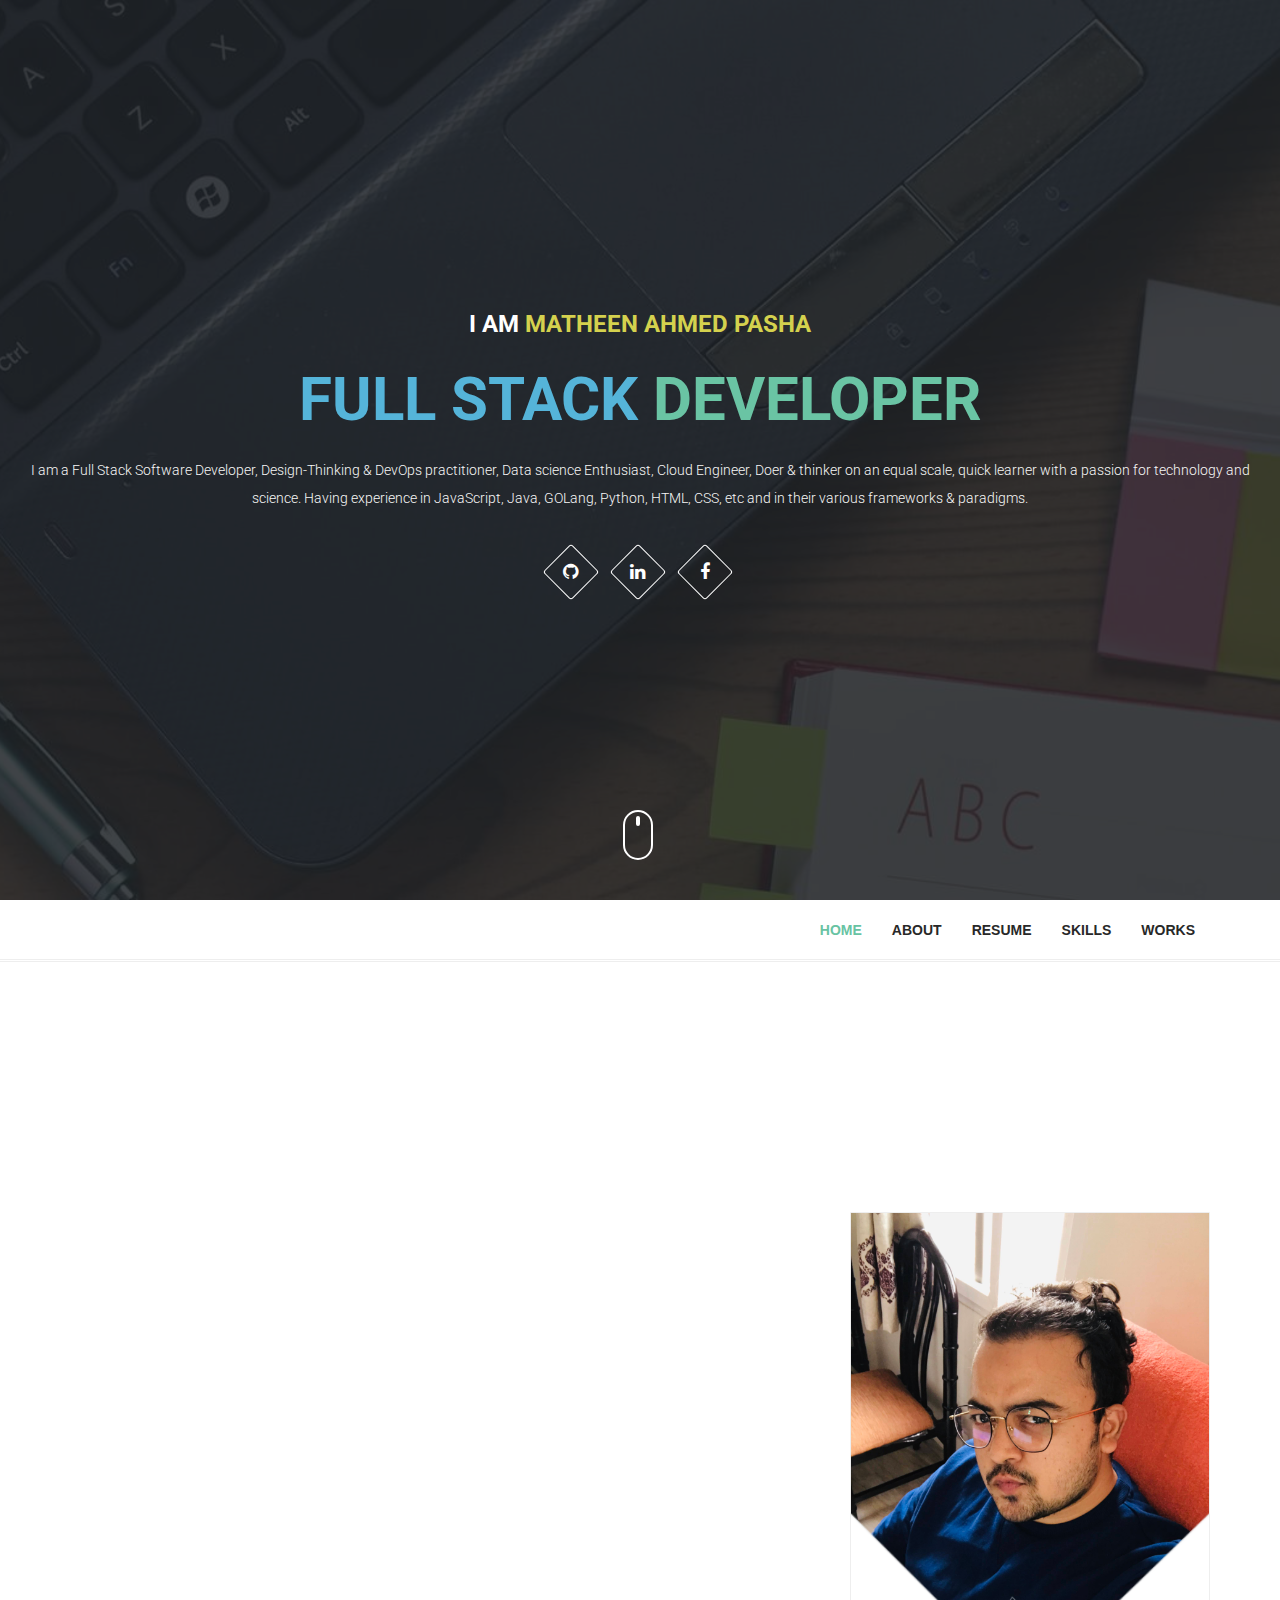
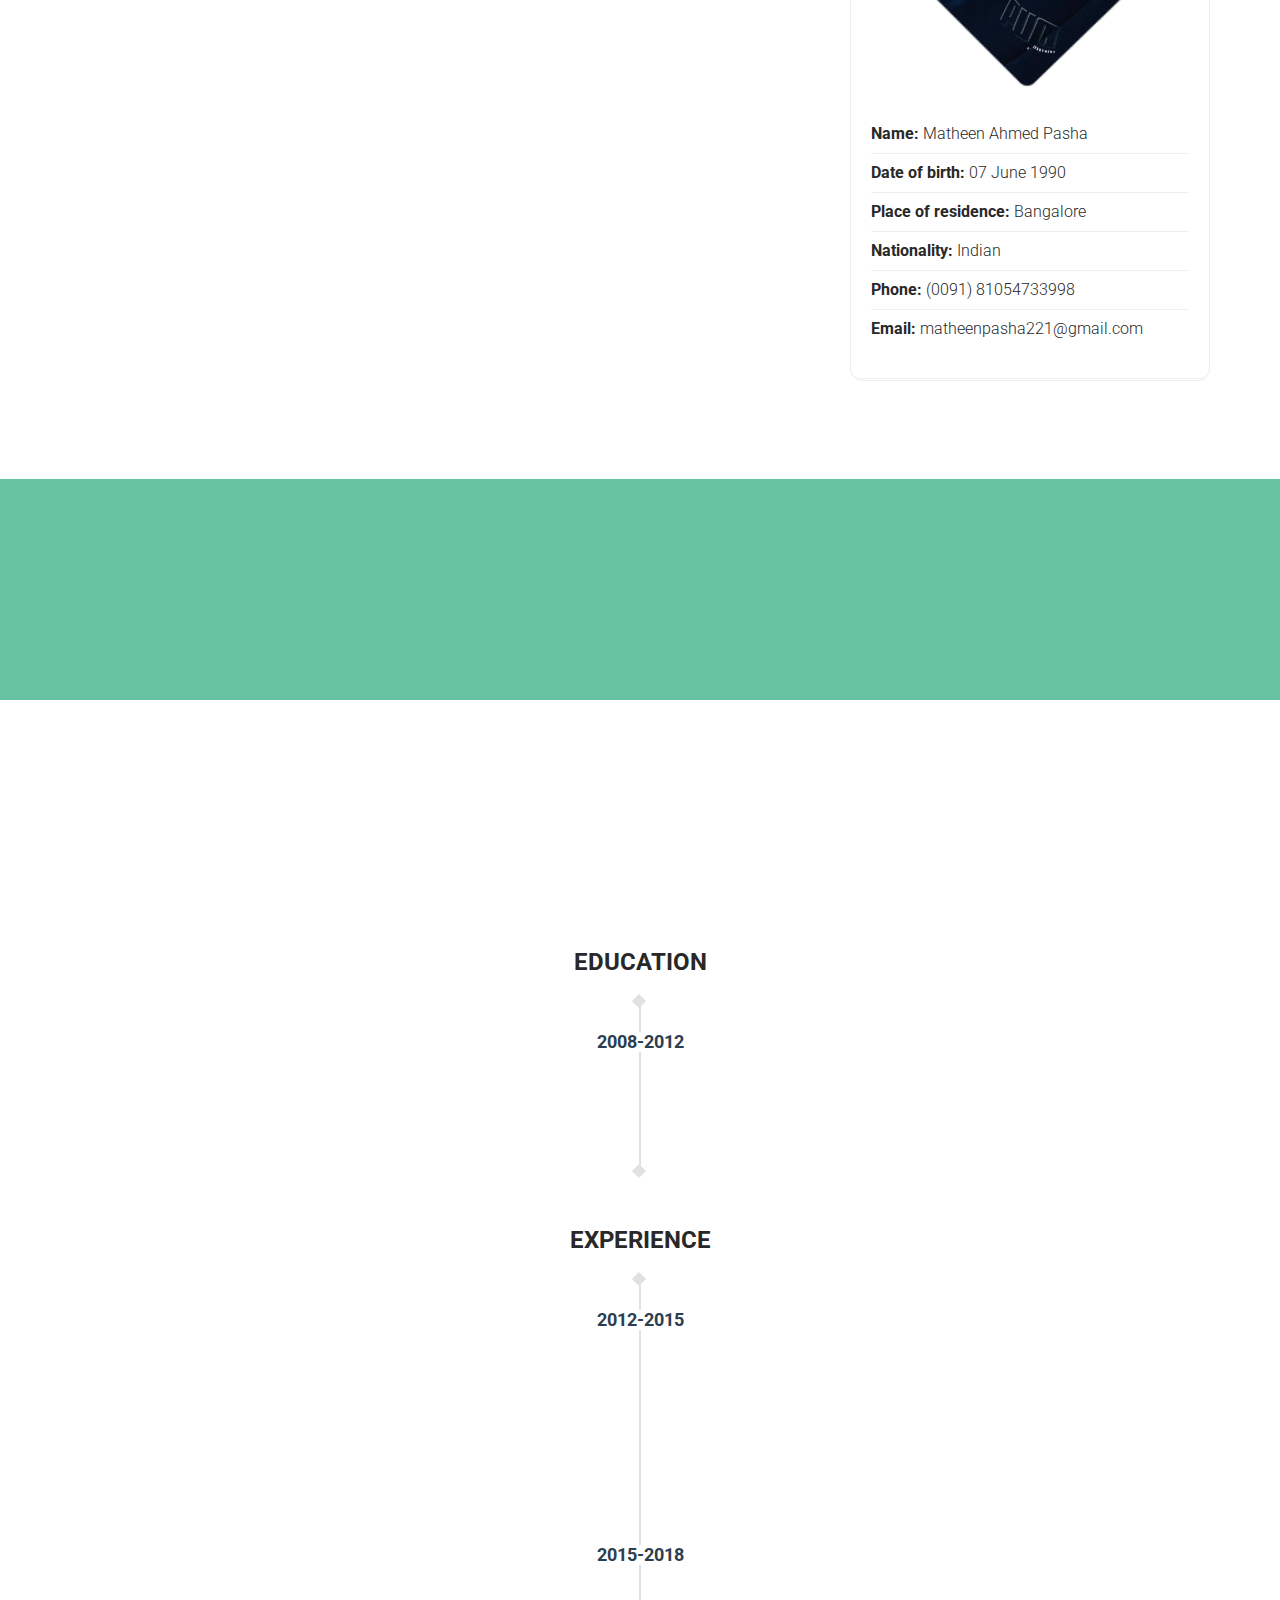
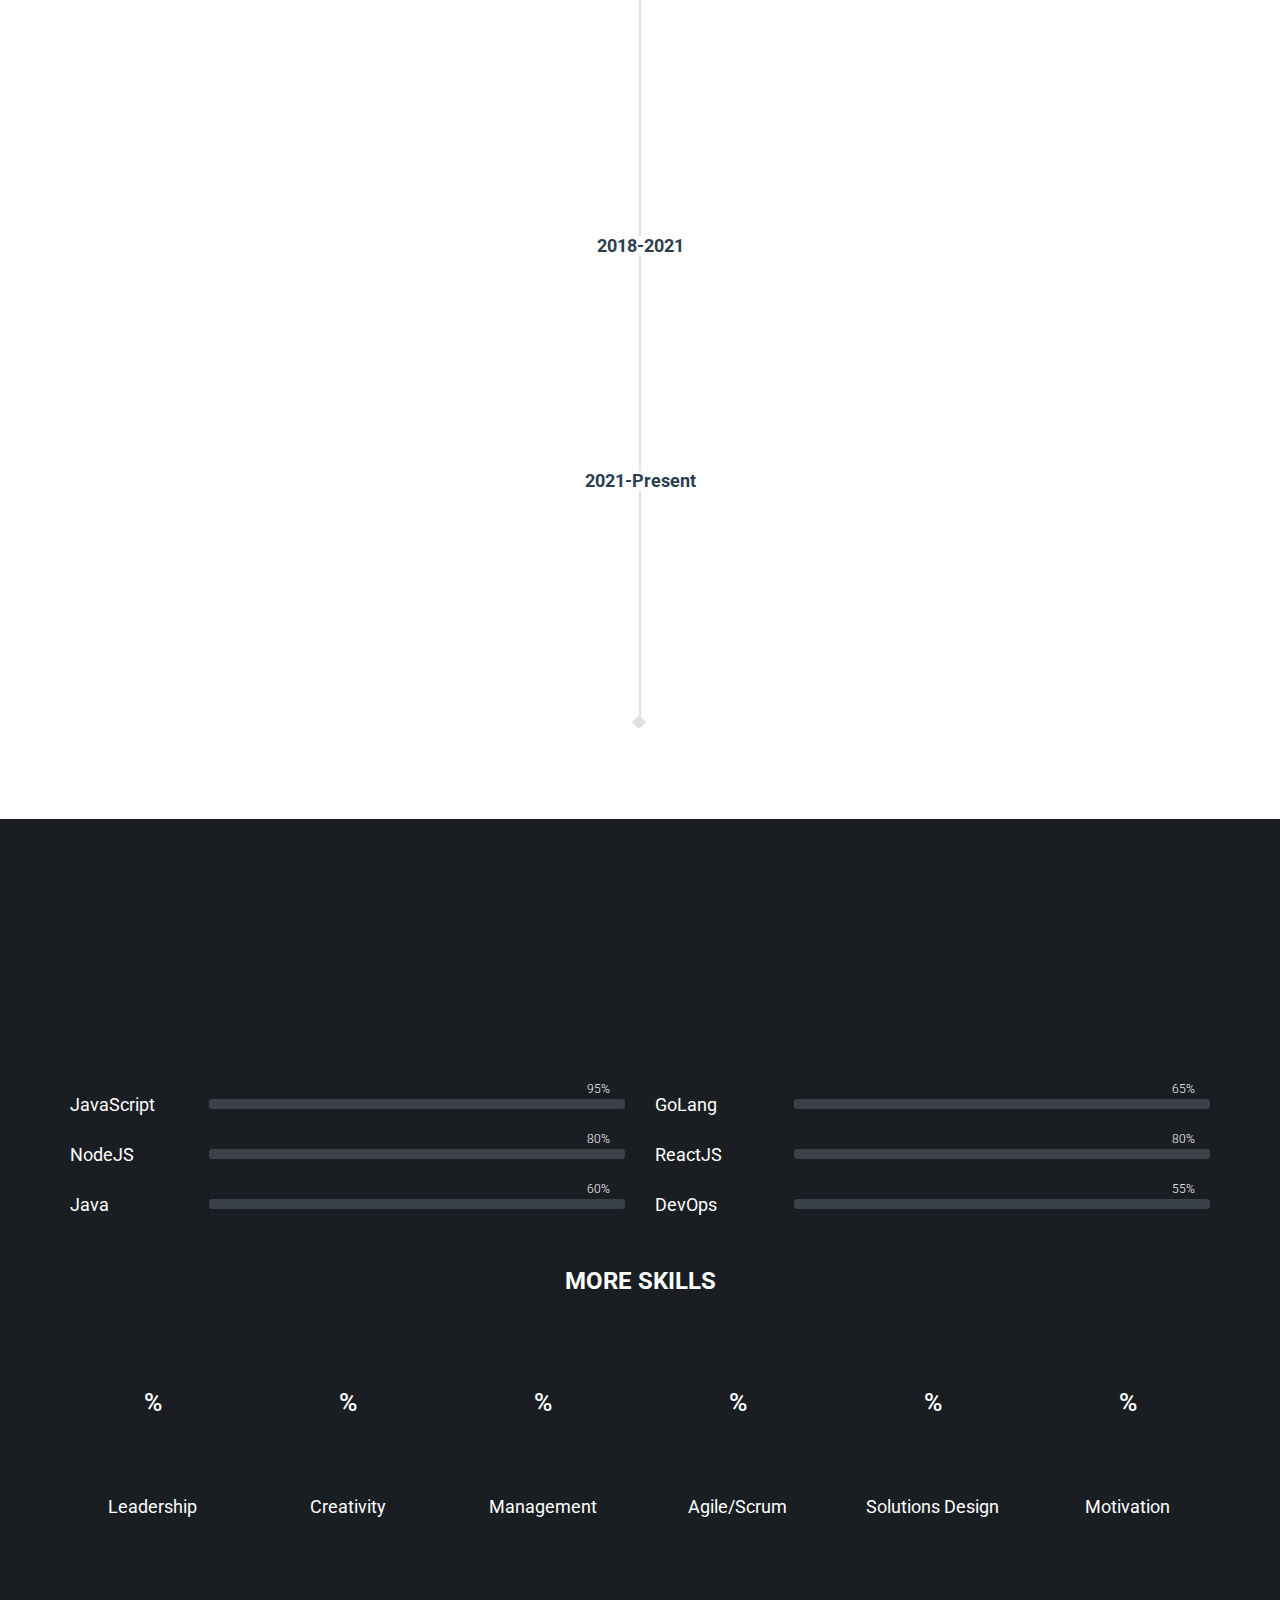
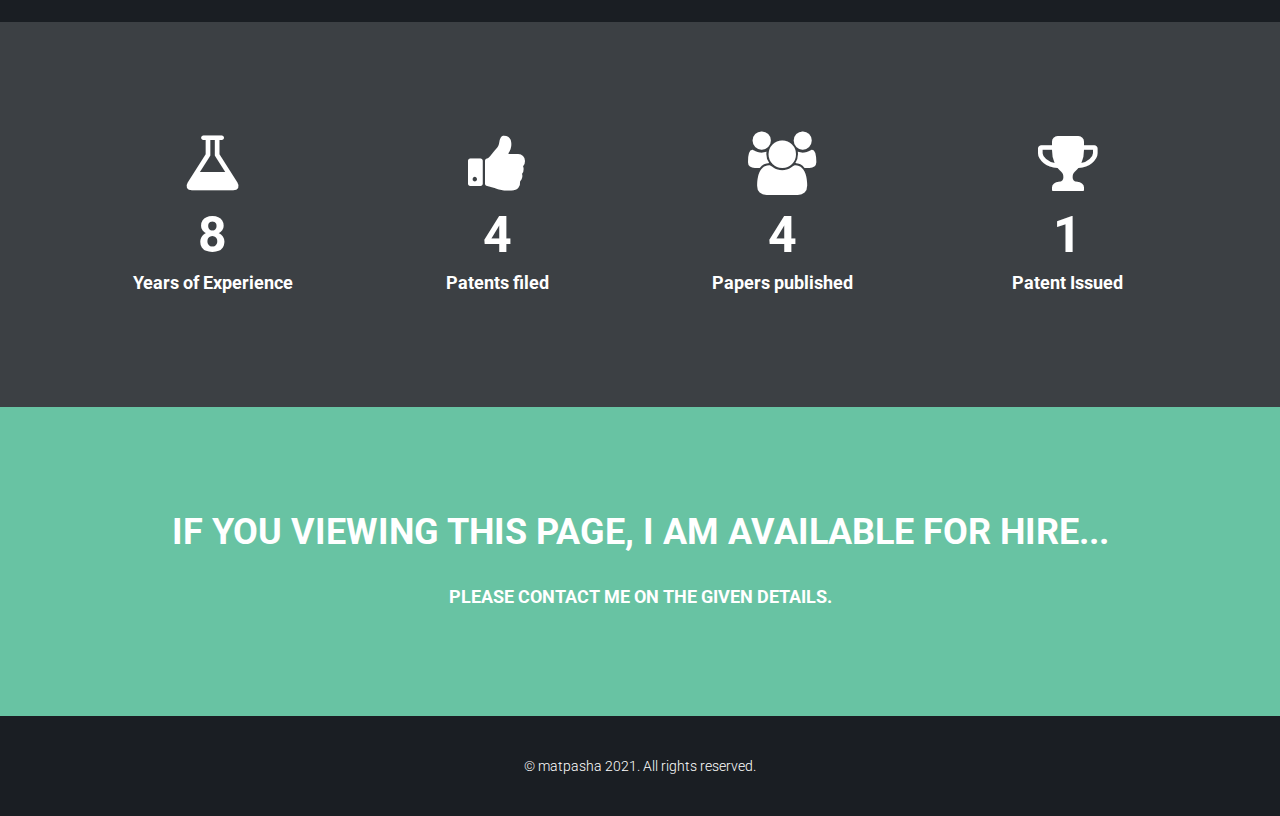
==== commit 8e2ed13e: "Update index.html" ====
--- a/index.html
+++ b/index.html
@@ -49,11 +49,7 @@
 		<div class="intro">
 			<div class="intro-sub">I AM <span>Matheen Ahmed Pasha</span></div>
 			<h1>FULL STACK <span>DEVELOPER</span></h1>
-			<p>I am a Full Stack Software Developer,
-				Design-Thinking & DevOps practitioner, Data science Enthusiast, Cloud Engineer, Doer & thinker on an equal scale,
-				quick learner with a passion for technology and science.
-				Having experience in JavaScript, Java, GOLang, Python, HTML, CSS, etc and in
-				their various frameworks & paradigms.</p>
+			<p>I am a Full Stack Software Developer, Design-Thinking & DevOps practitioner, Data science Enthusiast, Cloud Engineer, Doer & thinker on an equal scale, quick learner with a passion for technology and science. Having experience in JavaScript, Java, GOLang, Python, HTML, CSS, etc and in their various frameworks & paradigms.</p>
 
       <div class="social-icons">
         <ul class="list-inline">
@@ -128,7 +124,7 @@
           <div class="col-md-8 col-md-pull-4">
             <div class="short-info wow fadeInUp">
               <h3>Dream</h3>
-              <p>An opportunity to learn and grow myself, as well as being involved in an organization that believes in gaining a competitive edge and giving back to the community. I'm presently expanding my solid experience as a full stack programmer. I focus on using my technical &amp; interpersonal skills to build great, robust, scalable applications end to end based on latest technologies &amp; frameworks. I hope to develop skills in solutions designing & leadership, and become an honest asset to the current IT eco system. As an individual, I'm self-confident. You’ll find me creative, hard working, funny and naturally passionate. I’m a forward thinker, which others may find inspiring when working as a team.</p>
+              <p>An opportunity to learn and grow myself, as well as being involved in an organization that believes in gaining a competitive edge and giving back to the community. I'm presently expanding my solid experience as a full stack programmer. I focus on using my technical & interpersonal skills to build great, robust, scalable applications end to end based on the latest technologies & frameworks. I hope to develop skills in solutions designing & leadership, and become an honest asset to the current IT ecosystem. As an individual, I'm self-confident. You’ll find me creative, hard working, funny and naturally passionate. I’m a forward thinker, which others may find inspiring when working as a team.</p>
             </div>
 
             <div class="short-info wow fadeInUp">
@@ -287,7 +283,7 @@
                                         </div><!-- /timeline-heading -->
 
                                         <div class="timeline-body">
-                                            <p>In my current role, I am a Technical leader, leading a engineering team to deliver &amp; implement a cloud native multi-tenant enterprise software with container based micro services driven architecture. I am personally responsible in driving the UX microservice that is responsible for configuring the initial parameters of the software. </p>
+                                            <p>In my current role, I am a Technical leader, leading an engineering team to deliver & implement a cloud native multi-tenant enterprise software with container based micro services driven architecture. I am personally responsible for driving the UX microservice that renders the UX for the most crucial step of configuring the initial parameters of the software.</p>
                                         </div><!-- /timeline-body -->
                                     </div> <!-- /timeline-content -->
                                 </div><!-- /timeline-panel -->
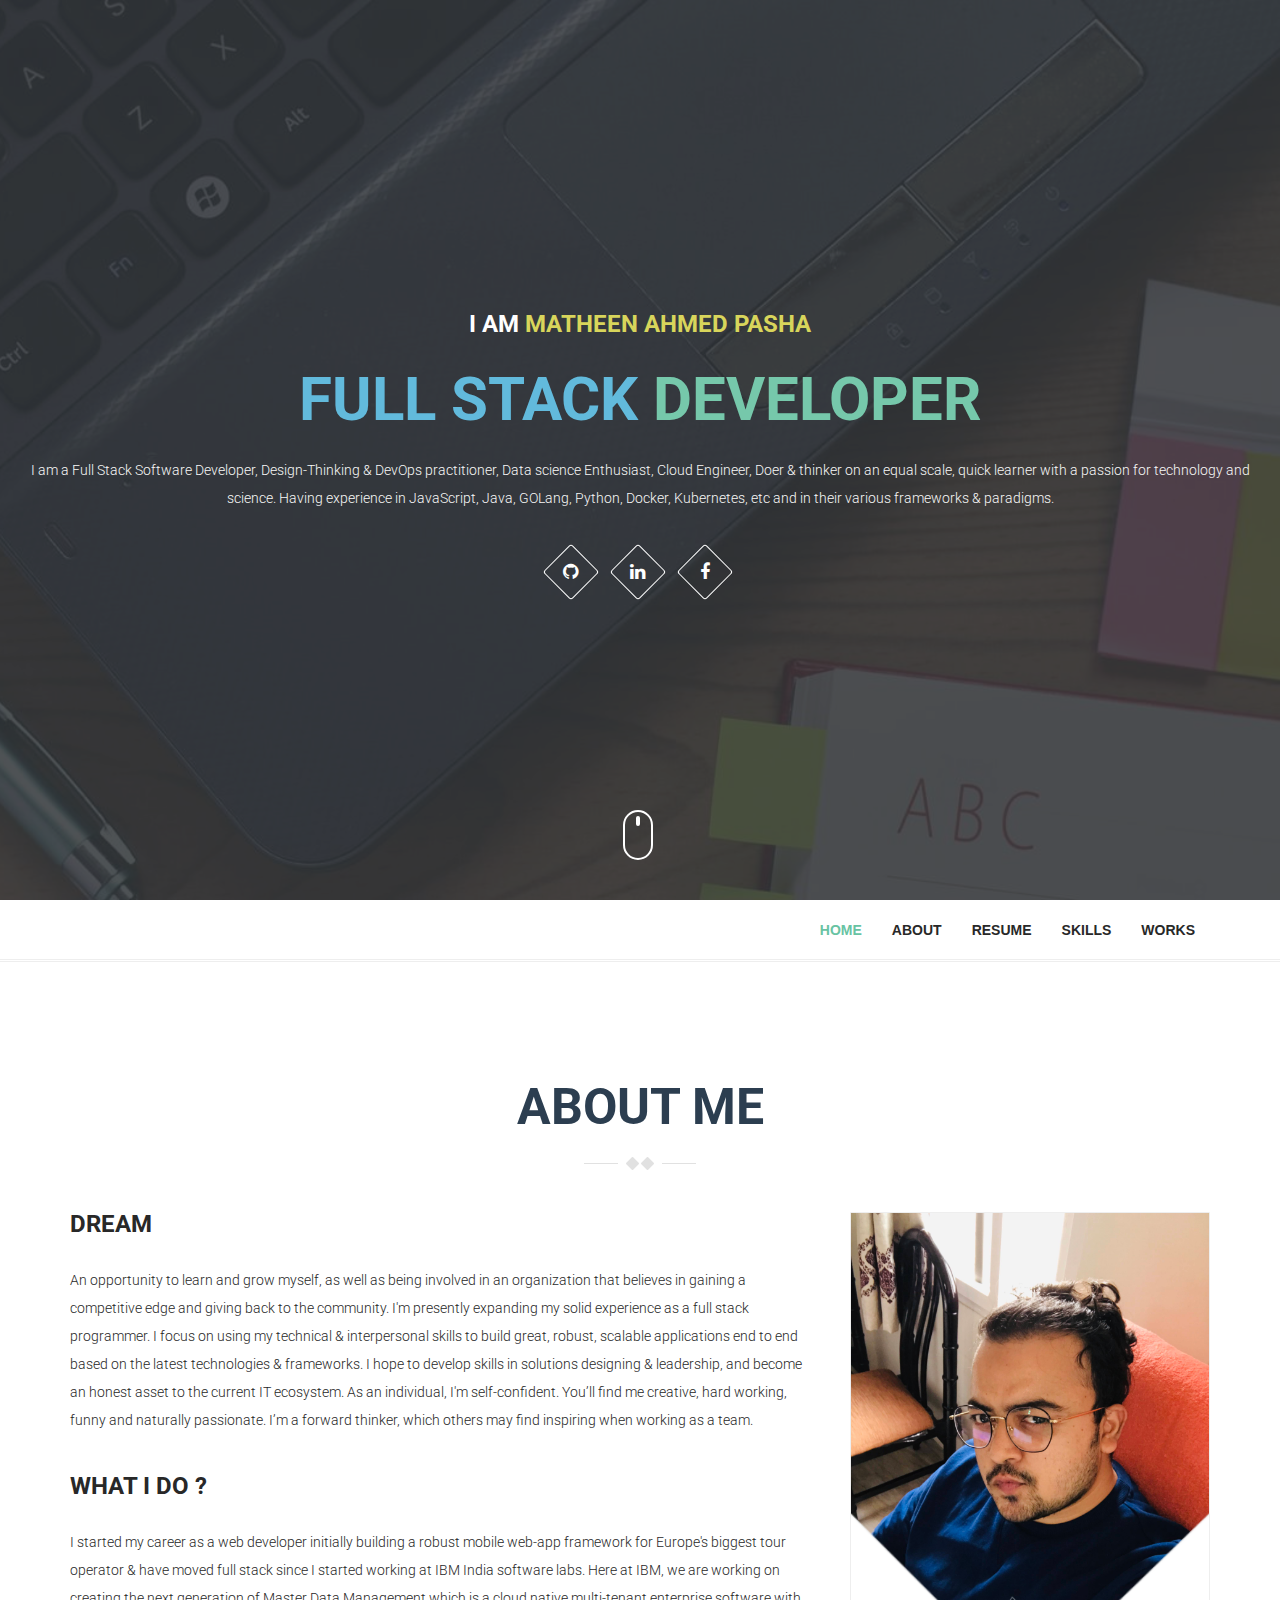
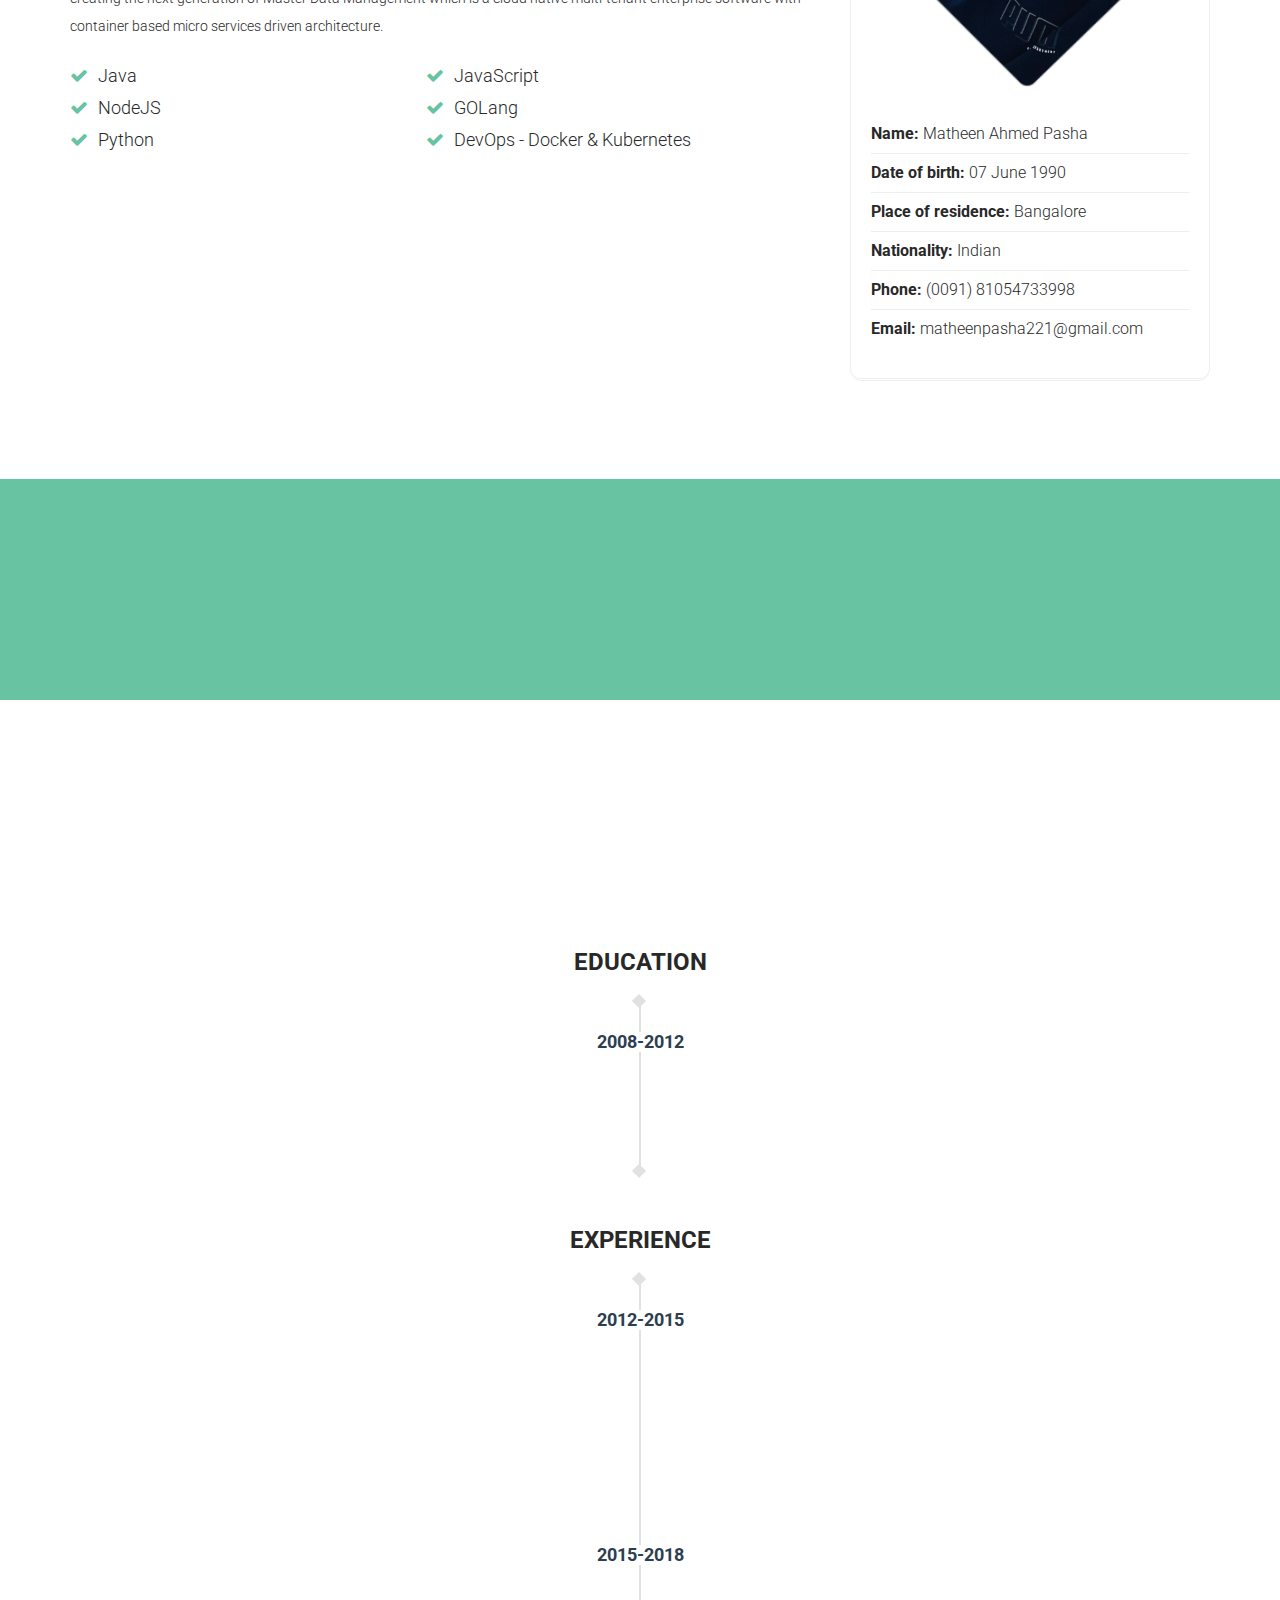
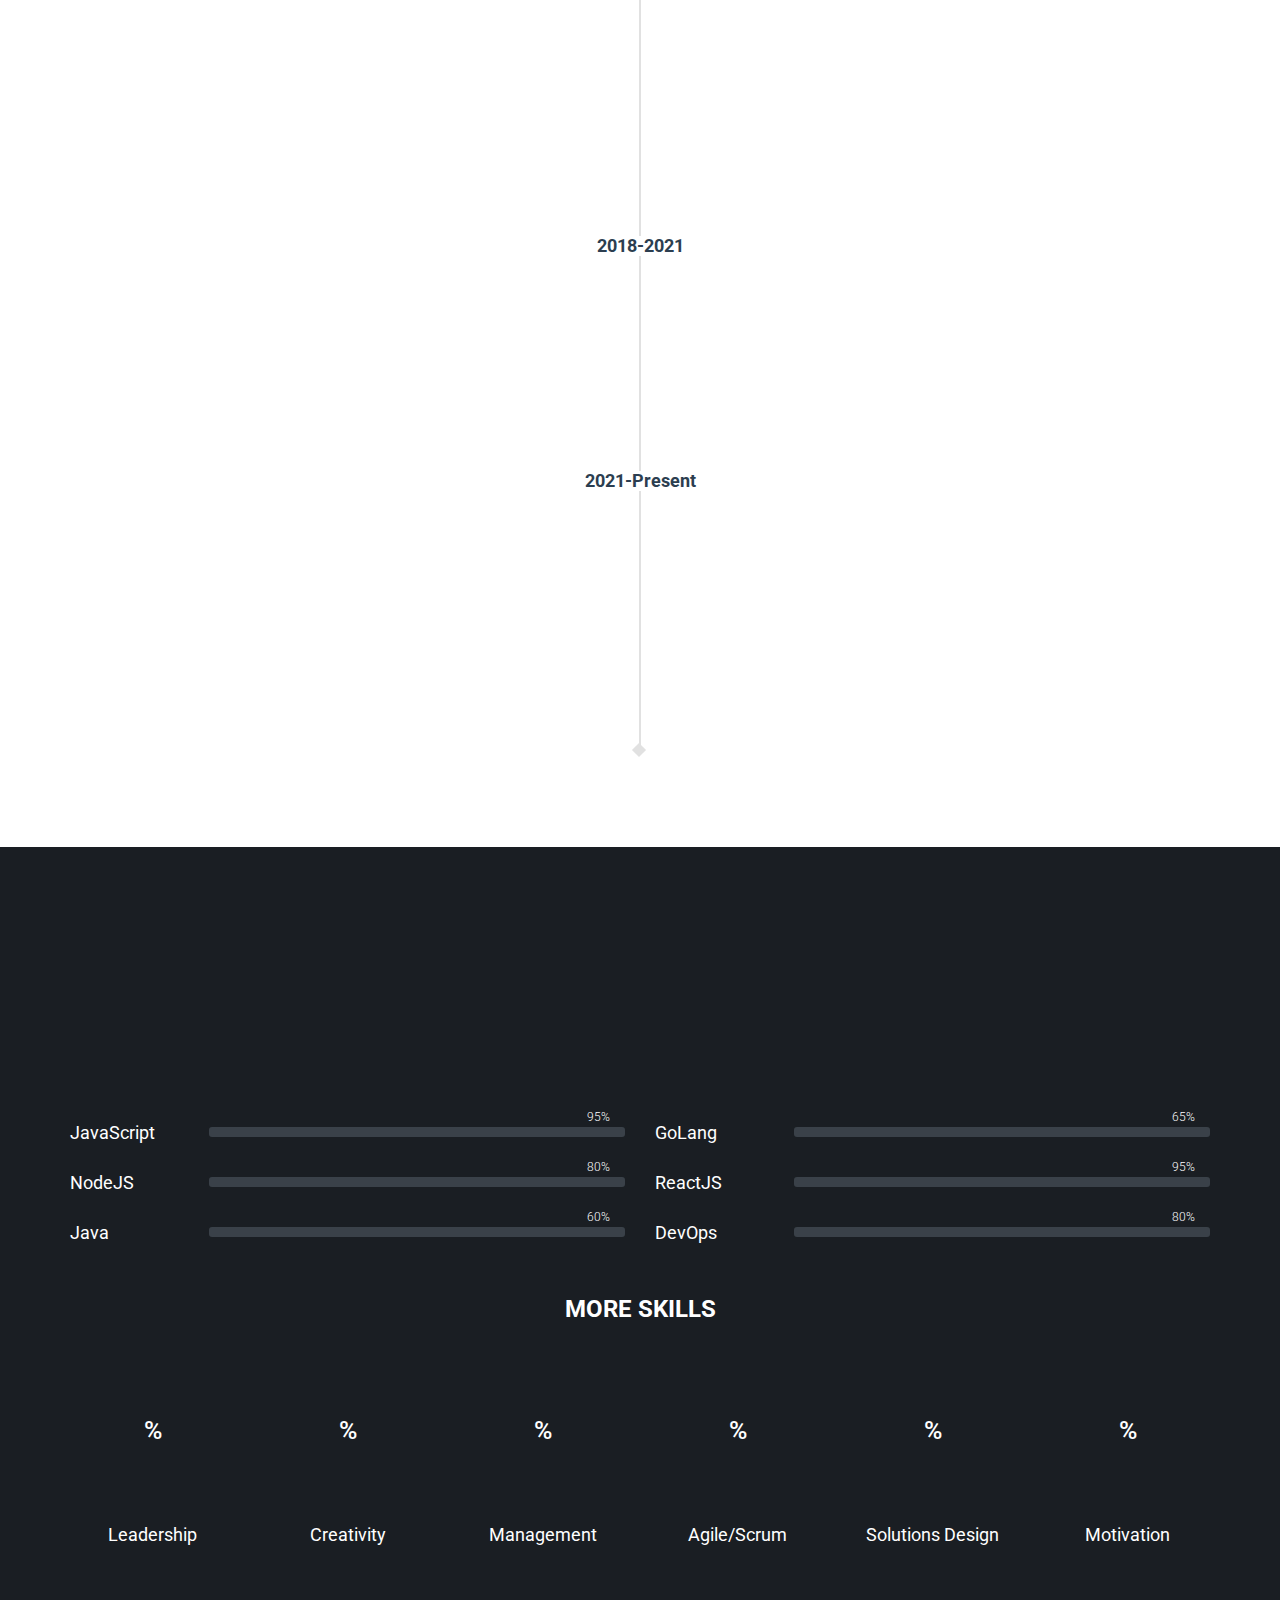
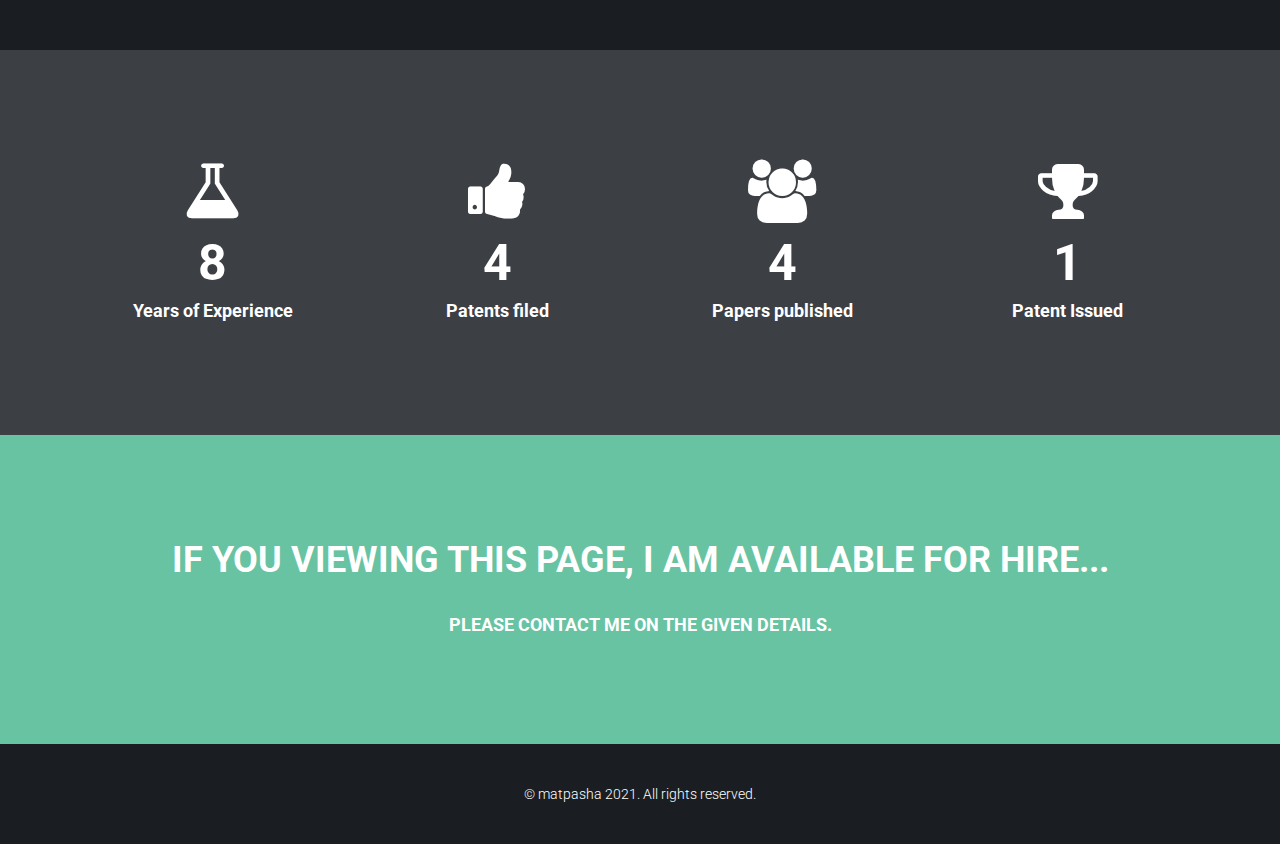
==== commit a8219708: "Update index.html" ====
--- a/index.html
+++ b/index.html
@@ -49,7 +49,7 @@
 		<div class="intro">
 			<div class="intro-sub">I AM <span>Matheen Ahmed Pasha</span></div>
 			<h1>FULL STACK <span>DEVELOPER</span></h1>
-			<p>I am a Full Stack Software Developer, Design-Thinking & DevOps practitioner, Data science Enthusiast, Cloud Engineer, Doer & thinker on an equal scale, quick learner with a passion for technology and science. Having experience in JavaScript, Java, GOLang, Python, HTML, CSS, etc and in their various frameworks & paradigms.</p>
+			<p>I am a Full Stack Software Developer, Design-Thinking & DevOps practitioner, Data science Enthusiast, Cloud Engineer, Doer & thinker on an equal scale, quick learner with a passion for technology and science. Having experience in JavaScript, Java, GOLang, Python, Docker, Kubernetes, etc and in their various frameworks & paradigms.</p>
 
       <div class="social-icons">
         <ul class="list-inline">
@@ -283,7 +283,7 @@
                                         </div><!-- /timeline-heading -->
 
                                         <div class="timeline-body">
-                                            <p>In my current role, I am a Technical leader, leading an engineering team to deliver & implement a cloud native multi-tenant enterprise software with container based micro services driven architecture. I am personally responsible for driving the UX microservice that renders the UX for the most crucial step of configuring the initial parameters of the software.</p>
+                                            <p>In my current role, I am a Technical leader, leading an engineering team to deliver & implement a cloud native multi-tenant enterprise software with container based micro services driven architecture. I am personally responsible for driving the UX microservice that renders the UX for the most crucial step of configuring the initial parameters of the enterprise software application.</p>
                                         </div><!-- /timeline-body -->
                                     </div> <!-- /timeline-content -->
                                 </div><!-- /timeline-panel -->
@@ -338,14 +338,14 @@
             <div class="skill-progress">
               <div class="skill-title"><h3>ReactJS</h3></div>
               <div class="progress">
-                <div class="progress-bar six-sec-ease-in-out" role="progressbar" aria-valuenow="90" aria-valuemin="0" aria-valuemax="100" ><span>80%</span>
+                <div class="progress-bar six-sec-ease-in-out" role="progressbar" aria-valuenow="95" aria-valuemin="0" aria-valuemax="100" ><span>95%</span>
                 </div>
               </div><!-- /.progress -->
             </div><!-- /.skill-progress -->
             <div class="skill-progress">
               <div class="skill-title"><h3>DevOps</h3></div>
               <div class="progress">
-                <div class="progress-bar six-sec-ease-in-out" role="progressbar" aria-valuenow="80" aria-valuemin="0" aria-valuemax="100" ><span>55%</span>
+                <div class="progress-bar six-sec-ease-in-out" role="progressbar" aria-valuenow="80" aria-valuemin="0" aria-valuemax="100" ><span>80%</span>
                 </div>
               </div><!-- /.progress -->
             </div><!-- /.skill-progress -->
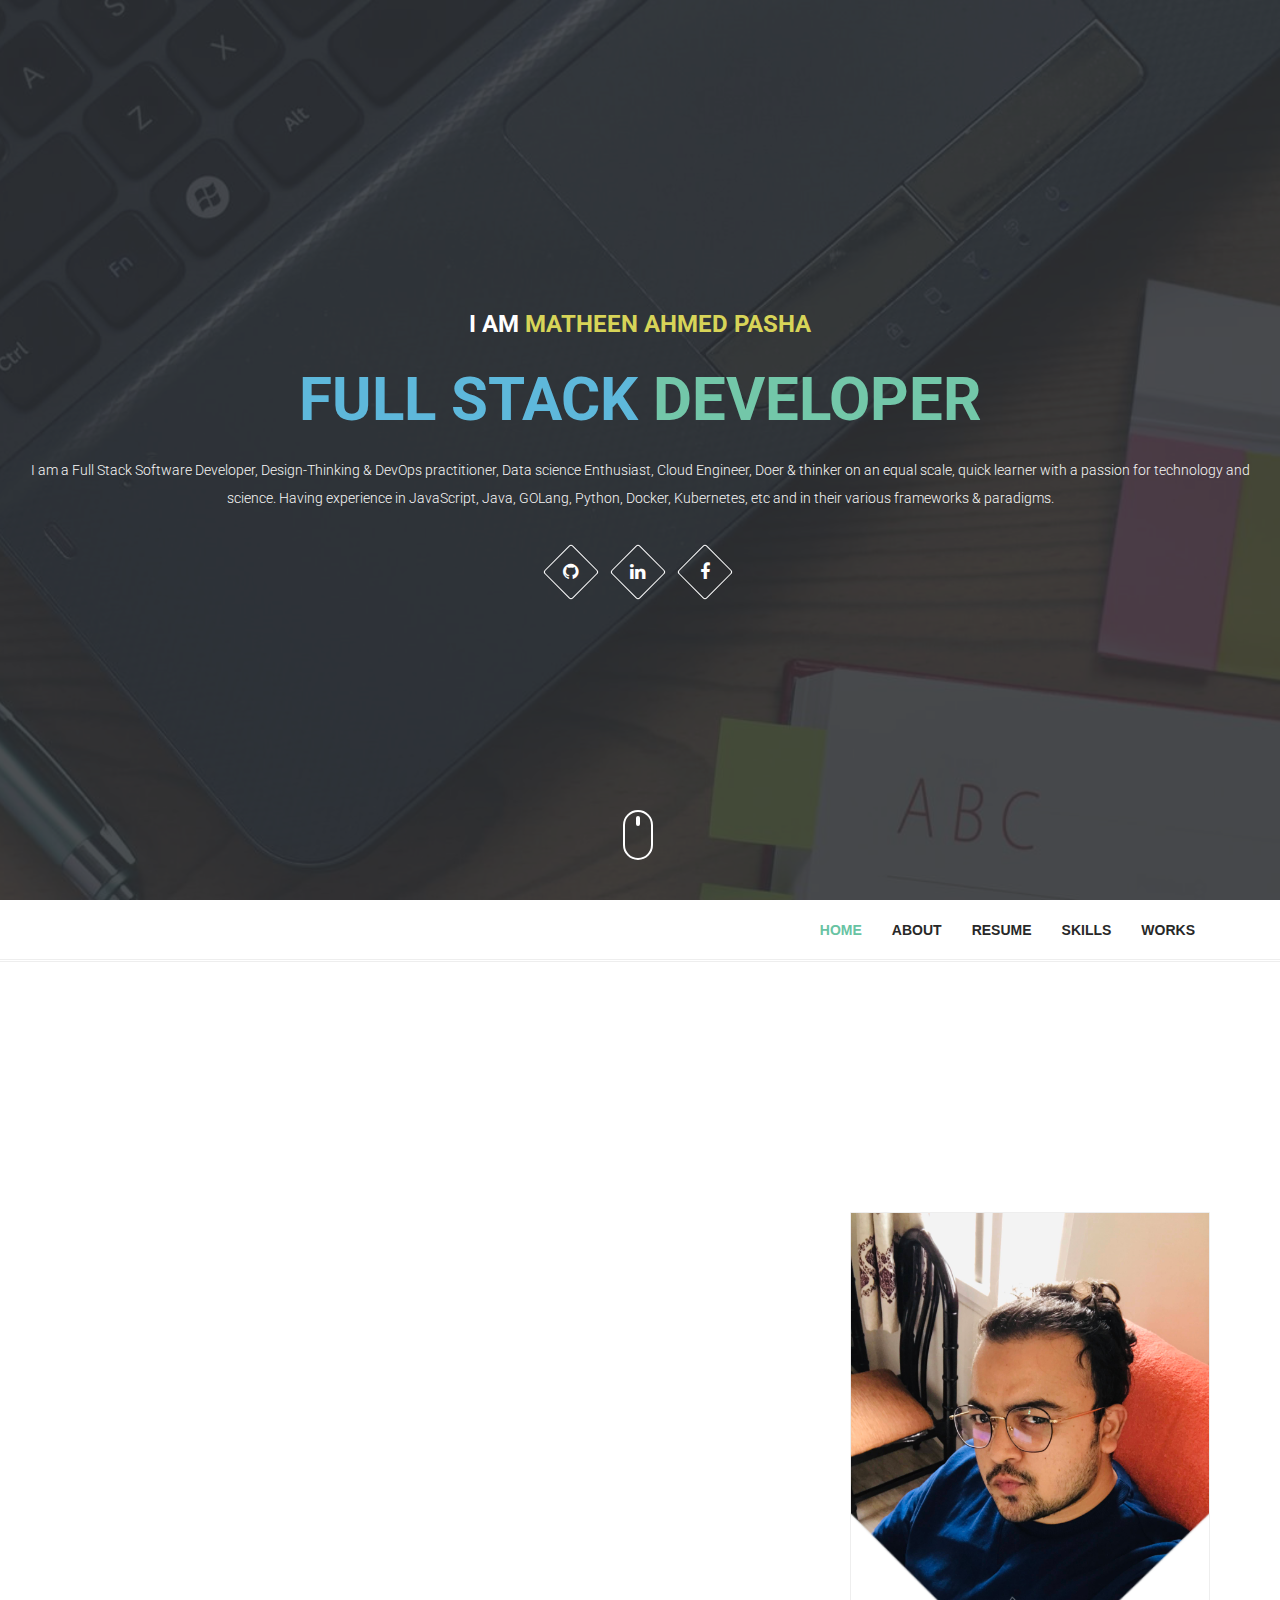
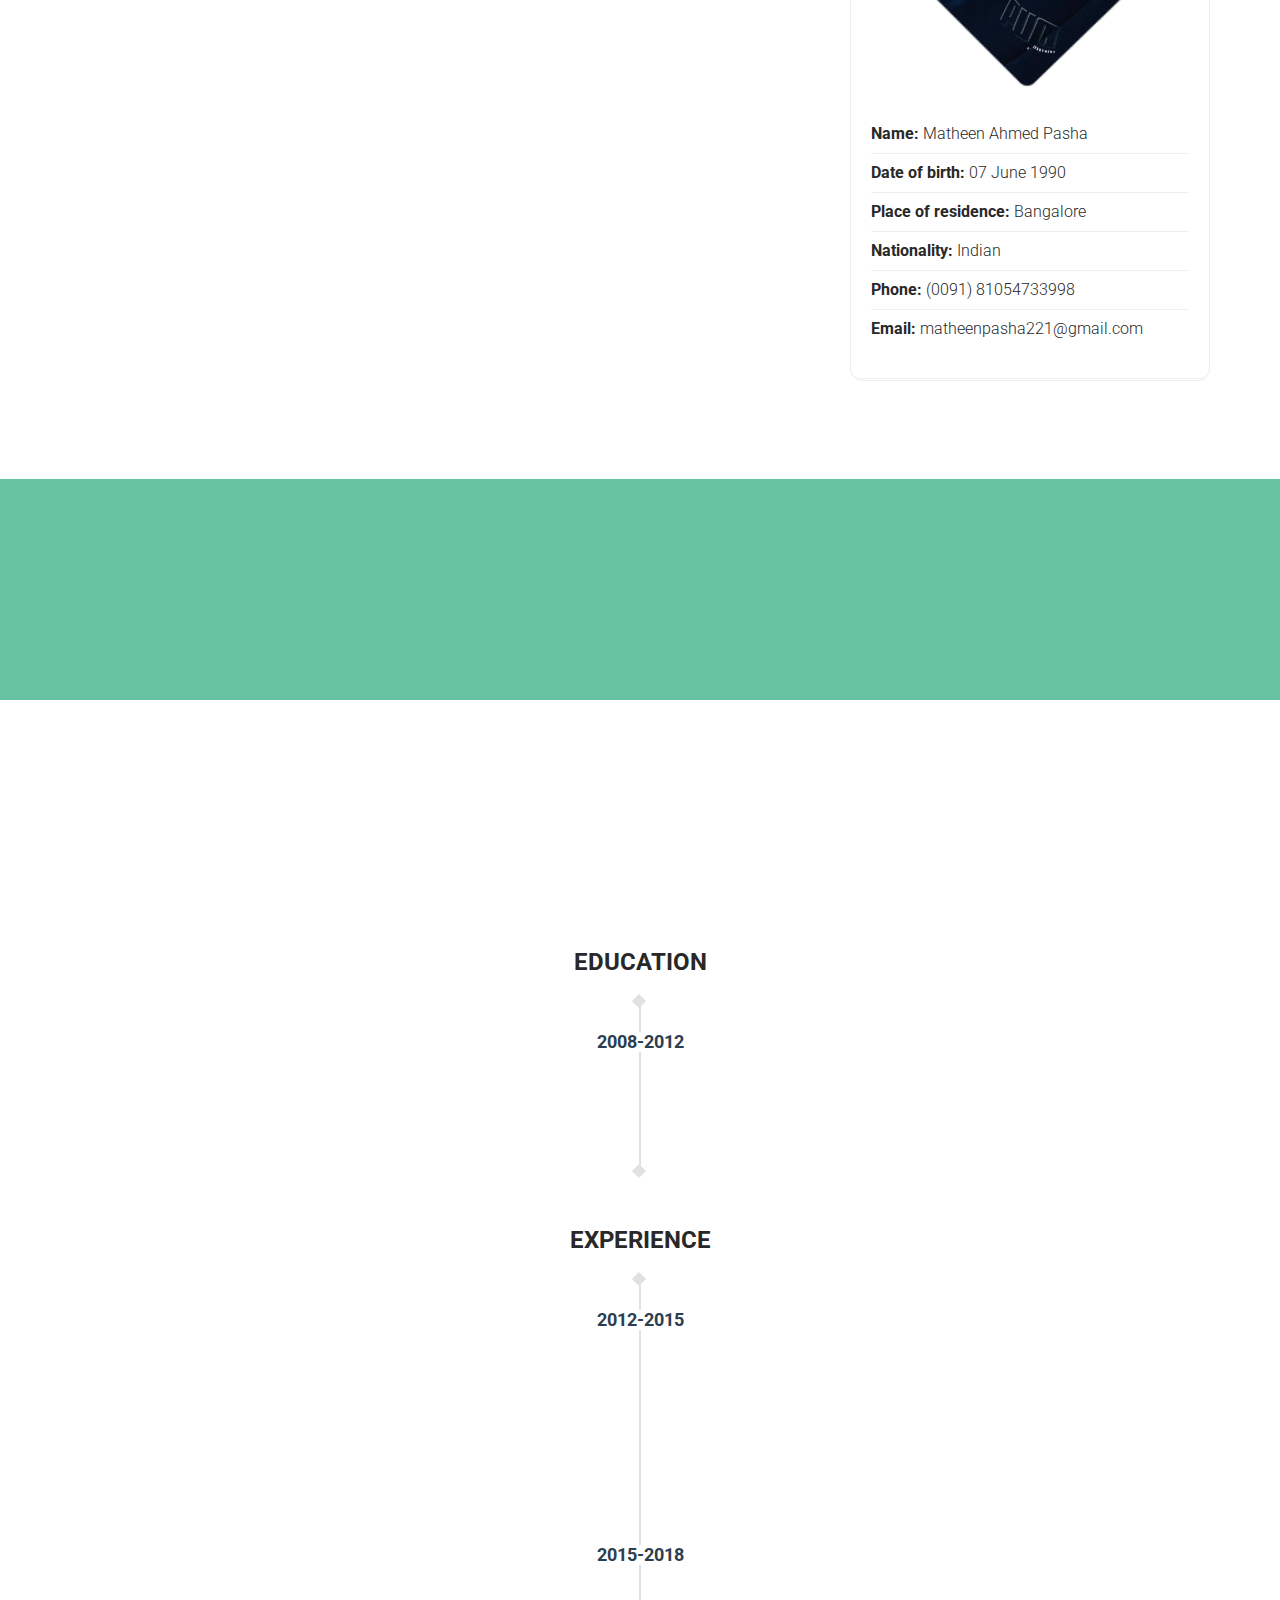
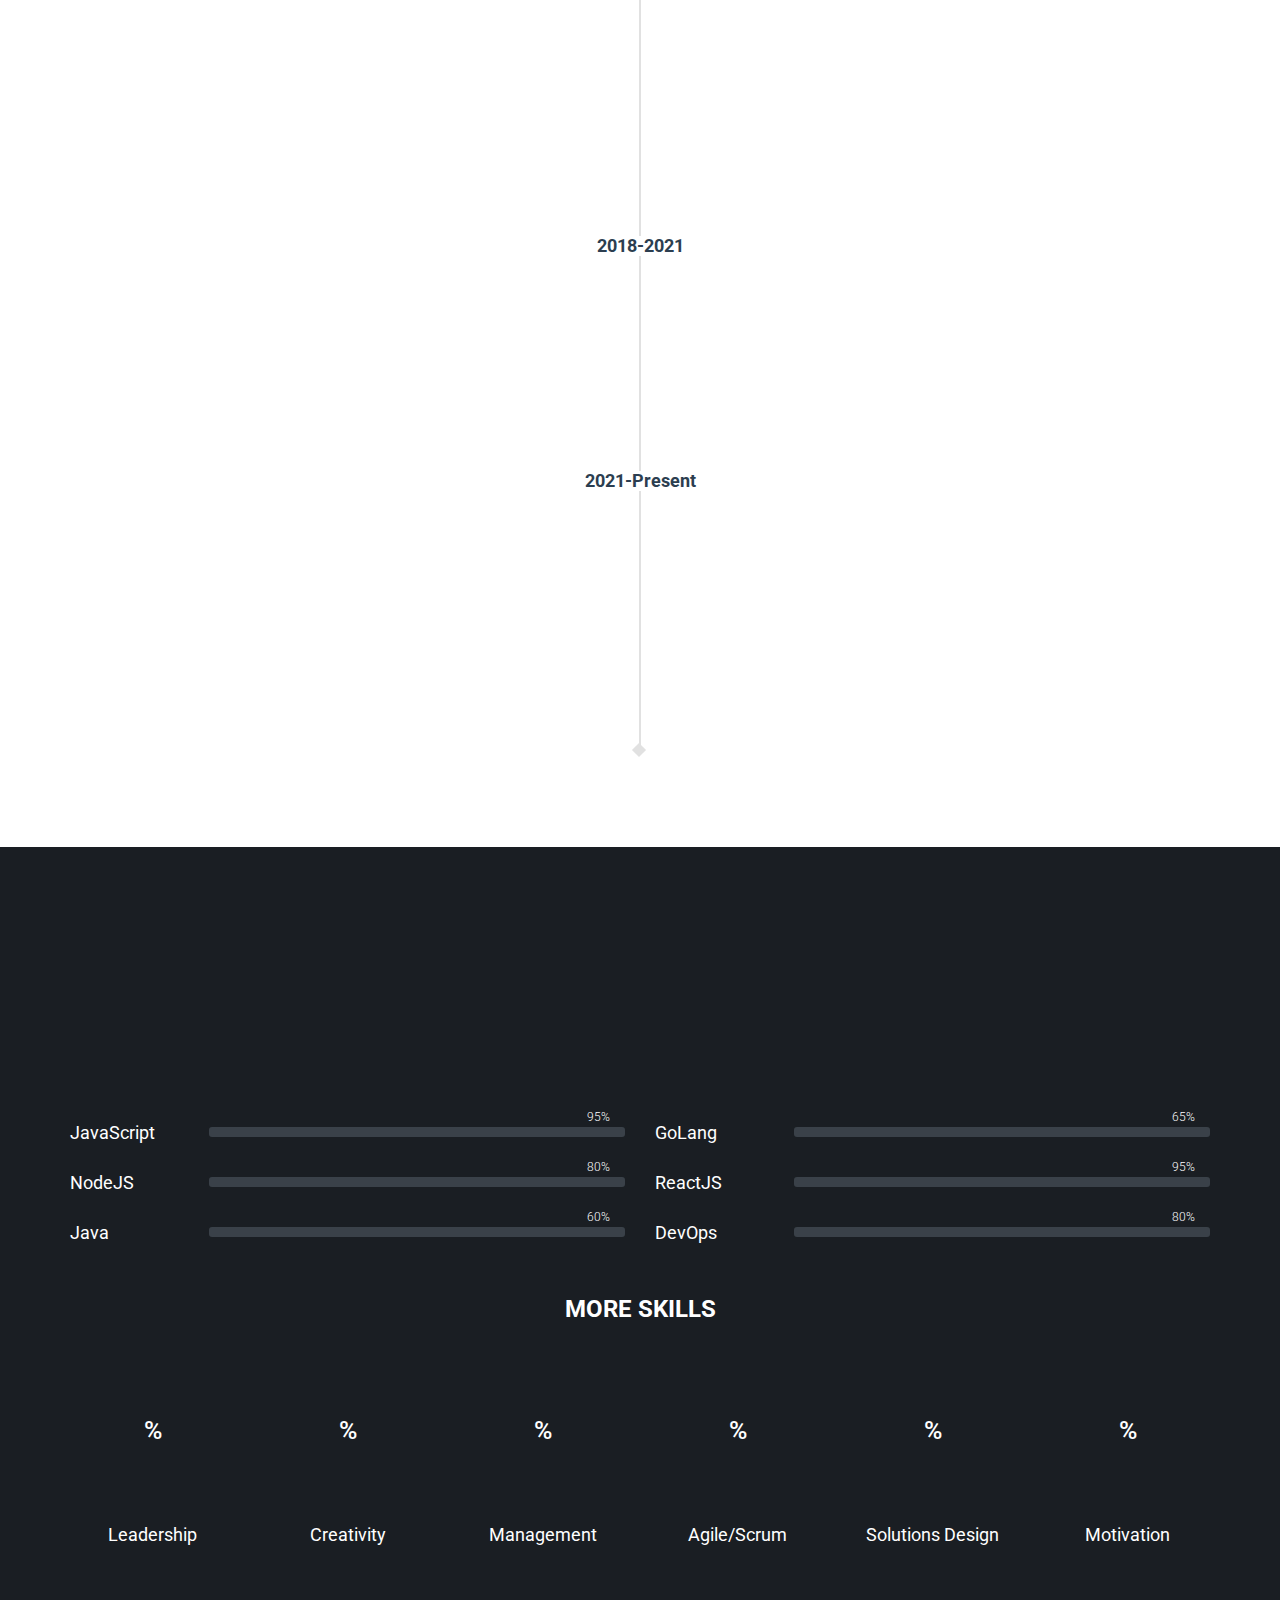
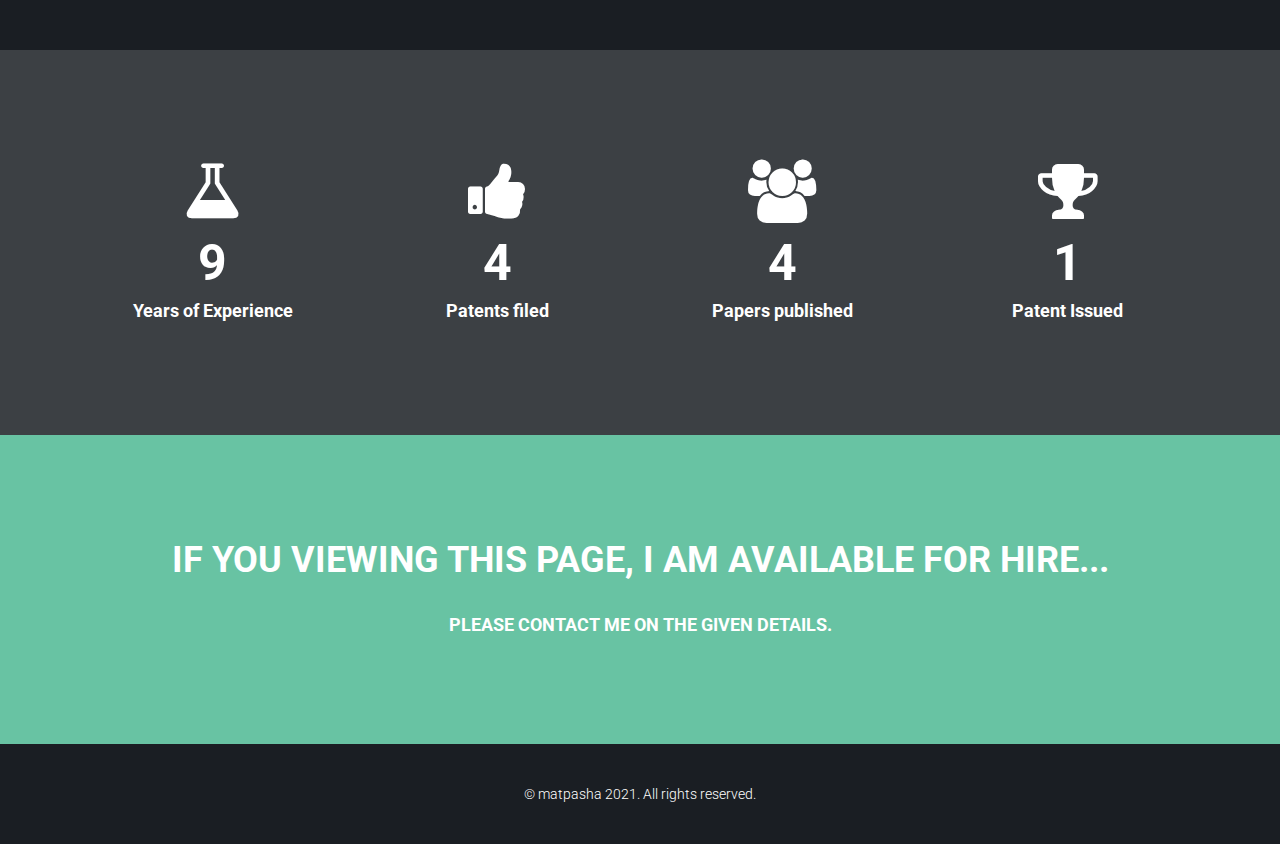
==== commit cb4414b8: "Update index.html" ====
--- a/index.html
+++ b/index.html
@@ -424,7 +424,7 @@
               <div class="count-wrap">
                 <div class="col-sm-3 col-xs-6">
                   <i class="fa fa-flask"></i>
-                  <h3 class="timer">8</h3>
+                  <h3 class="timer">9</h3>
                   <p>Years of Experience</p>
                 </div>
                 <div class="col-sm-3 col-xs-6">
